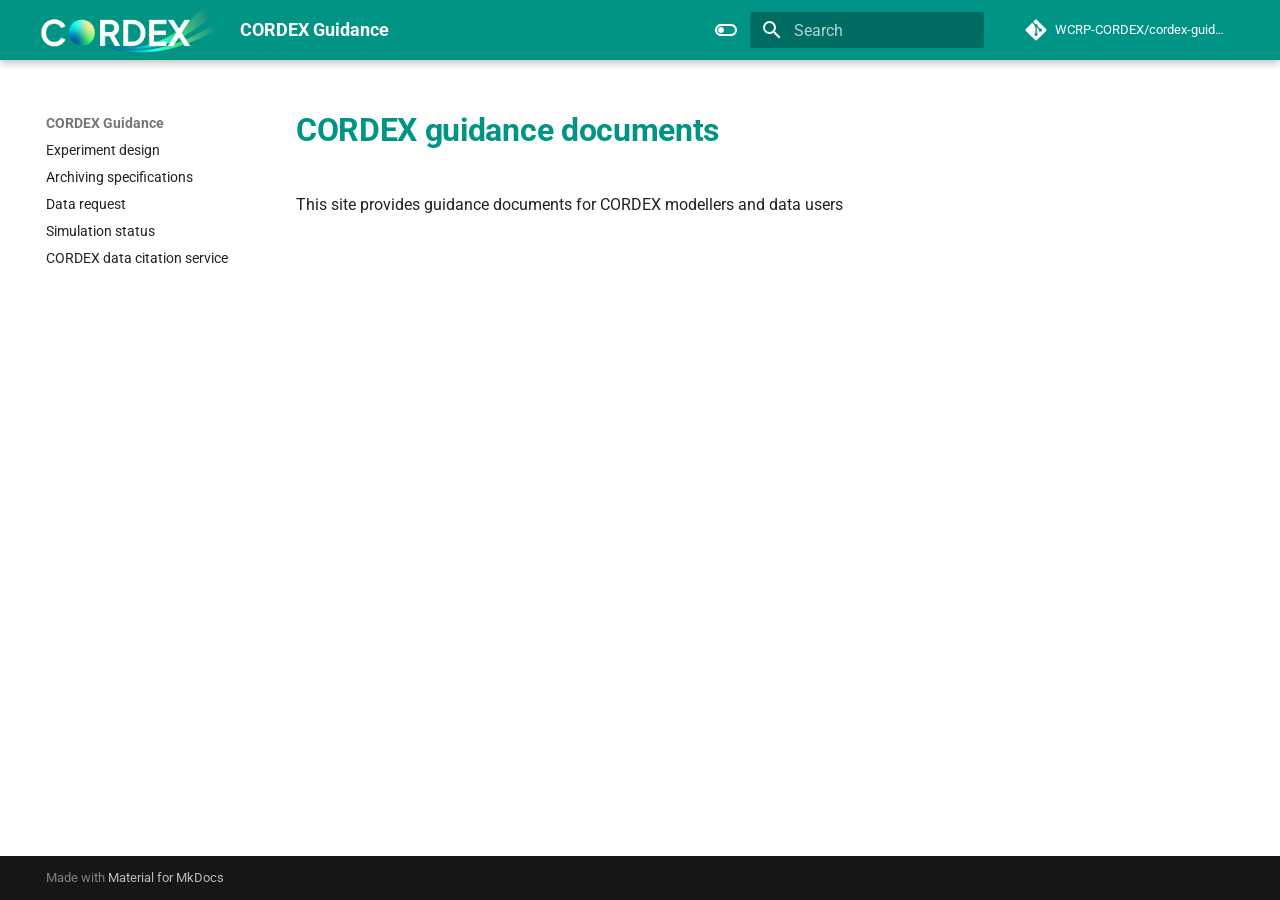
==== index.html @ b9fc243a "deploy: 7c60b3c7ab2fee54fc9aadf213722bcea67b11b8" ====
<!DOCTYPE html>
<html class="no-js" lang="en">
<head>
<meta charset="utf-8"/>
<meta content="width=device-width,initial-scale=1" name="viewport"/>
<link href="https://wcrp-cordex.github.io/cordex-guidance/" rel="canonical"/>
<link href="assets/images/favicon.png" rel="icon"/>
<meta content="mkdocs-1.6.1, mkdocs-material-9.7.7" name="generator"/>
<title>CORDEX Guidance</title>
<link href="assets/stylesheets/main.ec1eaa64.min.css" rel="stylesheet"/>
<link href="assets/stylesheets/palette.ab4e12ef.min.css" rel="stylesheet"/>
<link crossorigin="" href="https://fonts.gstatic.com" rel="preconnect"/>
<link href="https://fonts.googleapis.com/css?family=Roboto:300,300i,400,400i,700,700i%7CRoboto+Mono:400,400i,700,700i&amp;display=fallback" rel="stylesheet"/>
<style>:root{--md-text-font:"Roboto";--md-code-font:"Roboto Mono"}</style>
<link href="assets/stylesheets/custom.css" rel="stylesheet"/>
<script>__md_scope=new URL(".",location),__md_hash=e=>[...e].reduce(((e,_)=>(e<<5)-e+_.charCodeAt(0)),0),__md_get=(e,_=localStorage,t=__md_scope)=>JSON.parse(_.getItem(t.pathname+"."+e)),__md_set=(e,_,t=localStorage,a=__md_scope)=>{try{t.setItem(a.pathname+"."+e,JSON.stringify(_))}catch(e){}}</script>
</head>
<body data-md-color-accent="amber" data-md-color-primary="teal" data-md-color-scheme="default" dir="ltr">
<input autocomplete="off" class="md-toggle" data-md-toggle="drawer" id="__drawer" type="checkbox"/>
<input autocomplete="off" class="md-toggle" data-md-toggle="search" id="__search" type="checkbox"/>
<label class="md-overlay" for="__drawer"></label>
<div data-md-component="skip">
<a class="md-skip" href="#cordex-guidance-documents">
          Skip to content
        </a>
</div>
<div data-md-component="announce">
</div>
<div data-md-color-scheme="default" data-md-component="outdated" hidden="">
</div>
<header class="md-header md-header--shadow" data-md-component="header">
<nav aria-label="Header" class="md-header__inner md-grid">
<a aria-label="CORDEX Guidance" class="md-header__button md-logo" data-md-component="logo" href="." title="CORDEX Guidance">
<img alt="logo" src="assets/images/CORDEX_RGB_logo_negative.png"/>
</a>
<label class="md-header__button md-icon" for="__drawer">
<svg viewbox="0 0 24 24" xmlns="http://www.w3.org/2000/svg"><path d="M3 6h18v2H3zm0 5h18v2H3zm0 5h18v2H3z"></path></svg>
</label>
<div class="md-header__title" data-md-component="header-title">
<div class="md-header__ellipsis">
<div class="md-header__topic">
<span class="md-ellipsis">
            CORDEX Guidance
          </span>
</div>
<div class="md-header__topic" data-md-component="header-topic">
<span class="md-ellipsis">
            
              CORDEX guidance documents
            
          </span>
</div>
</div>
</div>
<form class="md-header__option" data-md-component="palette">
<input aria-label="Switch to dark mode" class="md-option" data-md-color-accent="amber" data-md-color-media="" data-md-color-primary="teal" data-md-color-scheme="default" id="__palette_0" name="__palette" type="radio"/>
<label class="md-header__button md-icon" for="__palette_1" hidden="" title="Switch to dark mode">
<svg viewbox="0 0 24 24" xmlns="http://www.w3.org/2000/svg"><path d="M17 6H7c-3.31 0-6 2.69-6 6s2.69 6 6 6h10c3.31 0 6-2.69 6-6s-2.69-6-6-6m0 10H7c-2.21 0-4-1.79-4-4s1.79-4 4-4h10c2.21 0 4 1.79 4 4s-1.79 4-4 4M7 9c-1.66 0-3 1.34-3 3s1.34 3 3 3 3-1.34 3-3-1.34-3-3-3"></path></svg>
</label>
<input aria-label="Switch to light mode" class="md-option" data-md-color-accent="amber" data-md-color-media="" data-md-color-primary="teal" data-md-color-scheme="slate" id="__palette_1" name="__palette" type="radio"/>
<label class="md-header__button md-icon" for="__palette_0" hidden="" title="Switch to light mode">
<svg viewbox="0 0 24 24" xmlns="http://www.w3.org/2000/svg"><path d="M17 7H7a5 5 0 0 0-5 5 5 5 0 0 0 5 5h10a5 5 0 0 0 5-5 5 5 0 0 0-5-5m0 8a3 3 0 0 1-3-3 3 3 0 0 1 3-3 3 3 0 0 1 3 3 3 3 0 0 1-3 3"></path></svg>
</label>
</form>
<script>var palette=__md_get("__palette");if(palette&&palette.color){if("(prefers-color-scheme)"===palette.color.media){var media=matchMedia("(prefers-color-scheme: light)"),input=document.querySelector(media.matches?"[data-md-color-media='(prefers-color-scheme: light)']":"[data-md-color-media='(prefers-color-scheme: dark)']");palette.color.media=input.getAttribute("data-md-color-media"),palette.color.scheme=input.getAttribute("data-md-color-scheme"),palette.color.primary=input.getAttribute("data-md-color-primary"),palette.color.accent=input.getAttribute("data-md-color-accent")}for(var[key,value]of Object.entries(palette.color))document.body.setAttribute("data-md-color-"+key,value)}</script>
<label class="md-header__button md-icon" for="__search">
<svg viewbox="0 0 24 24" xmlns="http://www.w3.org/2000/svg"><path d="M9.5 3A6.5 6.5 0 0 1 16 9.5c0 1.61-.59 3.09-1.56 4.23l.27.27h.79l5 5-1.5 1.5-5-5v-.79l-.27-.27A6.52 6.52 0 0 1 9.5 16 6.5 6.5 0 0 1 3 9.5 6.5 6.5 0 0 1 9.5 3m0 2C7 5 5 7 5 9.5S7 14 9.5 14 14 12 14 9.5 12 5 9.5 5"></path></svg>
</label>
<div class="md-search" data-md-component="search" role="dialog">
<label class="md-search__overlay" for="__search"></label>
<div class="md-search__inner" role="search">
<form class="md-search__form" name="search">
<input aria-label="Search" autocapitalize="off" autocomplete="off" autocorrect="off" class="md-search__input" data-md-component="search-query" name="query" placeholder="Search" required="" spellcheck="false" type="text"/>
<label class="md-search__icon md-icon" for="__search">
<svg viewbox="0 0 24 24" xmlns="http://www.w3.org/2000/svg"><path d="M9.5 3A6.5 6.5 0 0 1 16 9.5c0 1.61-.59 3.09-1.56 4.23l.27.27h.79l5 5-1.5 1.5-5-5v-.79l-.27-.27A6.52 6.52 0 0 1 9.5 16 6.5 6.5 0 0 1 3 9.5 6.5 6.5 0 0 1 9.5 3m0 2C7 5 5 7 5 9.5S7 14 9.5 14 14 12 14 9.5 12 5 9.5 5"></path></svg>
<svg viewbox="0 0 24 24" xmlns="http://www.w3.org/2000/svg"><path d="M20 11v2H8l5.5 5.5-1.42 1.42L4.16 12l7.92-7.92L13.5 5.5 8 11z"></path></svg>
</label>
<nav aria-label="Search" class="md-search__options">
<button aria-label="Clear" class="md-search__icon md-icon" tabindex="-1" title="Clear" type="reset">
<svg viewbox="0 0 24 24" xmlns="http://www.w3.org/2000/svg"><path d="M19 6.41 17.59 5 12 10.59 6.41 5 5 6.41 10.59 12 5 17.59 6.41 19 12 13.41 17.59 19 19 17.59 13.41 12z"></path></svg>
</button>
</nav>
<div class="md-search__suggest" data-md-component="search-suggest"></div>
</form>
<div class="md-search__output">
<div class="md-search__scrollwrap" data-md-scrollfix="" tabindex="0">
<div class="md-search-result" data-md-component="search-result">
<div class="md-search-result__meta">
            Initializing search
          </div>
<ol class="md-search-result__list" role="presentation"></ol>
</div>
</div>
</div>
</div>
</div>
<div class="md-header__source">
<a class="md-source" data-md-component="source" href="https://github.com/WCRP-CORDEX/cordex-guidance" title="Go to repository">
<div class="md-source__icon md-icon">
<svg viewbox="0 0 448 512" xmlns="http://www.w3.org/2000/svg"><!--! Font Awesome Free 7.1.0 by @fontawesome - https://fontawesome.com License - https://fontawesome.com/license/free (Icons: CC BY 4.0, Fonts: SIL OFL 1.1, Code: MIT License) Copyright 2025 Fonticons, Inc.--><path d="M439.6 236.1 244 40.5c-5.4-5.5-12.8-8.5-20.4-8.5s-15 3-20.4 8.4L162.5 81l51.5 51.5c27.1-9.1 52.7 16.8 43.4 43.7l49.7 49.7c34.2-11.8 61.2 31 35.5 56.7-26.5 26.5-70.2-2.9-56-37.3L240.3 199v121.9c25.3 12.5 22.3 41.8 9.1 55-6.4 6.4-15.2 10.1-24.3 10.1s-17.8-3.6-24.3-10.1c-17.6-17.6-11.1-46.9 11.2-56v-123c-20.8-8.5-24.6-30.7-18.6-45L142.6 101 8.5 235.1C3 240.6 0 247.9 0 255.5s3 15 8.5 20.4l195.6 195.7c5.4 5.4 12.7 8.4 20.4 8.4s15-3 20.4-8.4l194.7-194.7c5.4-5.4 8.4-12.8 8.4-20.4s-3-15-8.4-20.4"></path></svg>
</div>
<div class="md-source__repository">
    WCRP-CORDEX/cordex-guidance
  </div>
</a>
</div>
</nav>
</header>
<div class="md-container" data-md-component="container">
<main class="md-main" data-md-component="main">
<div class="md-main__inner md-grid">
<div class="md-sidebar md-sidebar--primary" data-md-component="sidebar" data-md-type="navigation">
<div class="md-sidebar__scrollwrap">
<div class="md-sidebar__inner">
<nav aria-label="Navigation" class="md-nav md-nav--primary" data-md-level="0">
<label class="md-nav__title" for="__drawer">
<a aria-label="CORDEX Guidance" class="md-nav__button md-logo" data-md-component="logo" href="." title="CORDEX Guidance">
<img alt="logo" src="assets/images/CORDEX_RGB_logo_negative.png"/>
</a>
    CORDEX Guidance
  </label>
<div class="md-nav__source">
<a class="md-source" data-md-component="source" href="https://github.com/WCRP-CORDEX/cordex-guidance" title="Go to repository">
<div class="md-source__icon md-icon">
<svg viewbox="0 0 448 512" xmlns="http://www.w3.org/2000/svg"><!--! Font Awesome Free 7.1.0 by @fontawesome - https://fontawesome.com License - https://fontawesome.com/license/free (Icons: CC BY 4.0, Fonts: SIL OFL 1.1, Code: MIT License) Copyright 2025 Fonticons, Inc.--><path d="M439.6 236.1 244 40.5c-5.4-5.5-12.8-8.5-20.4-8.5s-15 3-20.4 8.4L162.5 81l51.5 51.5c27.1-9.1 52.7 16.8 43.4 43.7l49.7 49.7c34.2-11.8 61.2 31 35.5 56.7-26.5 26.5-70.2-2.9-56-37.3L240.3 199v121.9c25.3 12.5 22.3 41.8 9.1 55-6.4 6.4-15.2 10.1-24.3 10.1s-17.8-3.6-24.3-10.1c-17.6-17.6-11.1-46.9 11.2-56v-123c-20.8-8.5-24.6-30.7-18.6-45L142.6 101 8.5 235.1C3 240.6 0 247.9 0 255.5s3 15 8.5 20.4l195.6 195.7c5.4 5.4 12.7 8.4 20.4 8.4s15-3 20.4-8.4l194.7-194.7c5.4-5.4 8.4-12.8 8.4-20.4s-3-15-8.4-20.4"></path></svg>
</div>
<div class="md-source__repository">
    WCRP-CORDEX/cordex-guidance
  </div>
</a>
</div>
<ul class="md-nav__list" data-md-scrollfix="">
<li class="md-nav__item">
<a class="md-nav__link" href="experiment-design/">
<span class="md-ellipsis">
    
  
    Experiment design
  

    
  </span>
</a>
</li>
<li class="md-nav__item">
<a class="md-nav__link" href="archive-specifications/">
<span class="md-ellipsis">
    
  
    Archiving specifications
  

    
  </span>
</a>
</li>
<li class="md-nav__item">
<a class="md-nav__link" href="data-request/">
<span class="md-ellipsis">
    
  
    Data request
  

    
  </span>
</a>
</li>
<li class="md-nav__item">
<a class="md-nav__link" href="simulation-status/">
<span class="md-ellipsis">
    
  
    Simulation status
  

    
  </span>
</a>
</li>
<li class="md-nav__item">
<a class="md-nav__link" href="CORDEX-CMIP6-citation/">
<span class="md-ellipsis">
    
  
    CORDEX data citation service
  

    
  </span>
</a>
</li>
</ul>
</nav>
</div>
</div>
</div>
<div class="md-sidebar md-sidebar--secondary" data-md-component="sidebar" data-md-type="toc">
<div class="md-sidebar__scrollwrap">
<div class="md-sidebar__inner">
<nav aria-label="Table of contents" class="md-nav md-nav--secondary">
</nav>
</div>
</div>
</div>
<div class="md-content" data-md-component="content">
<article class="md-content__inner md-typeset">
<h1 id="cordex-guidance-documents">CORDEX guidance documents<a class="headerlink" href="#cordex-guidance-documents" title="Permanent link">¶</a></h1>
<p>This site provides guidance documents for CORDEX modellers and data users</p>
</article>
</div>
<script>var tabs=__md_get("__tabs");if(Array.isArray(tabs))e:for(var set of document.querySelectorAll(".tabbed-set")){var labels=set.querySelector(".tabbed-labels");for(var tab of tabs)for(var label of labels.getElementsByTagName("label"))if(label.innerText.trim()===tab){var input=document.getElementById(label.htmlFor);input.checked=!0;continue e}}</script>
<script>var target=document.getElementById(location.hash.slice(1));target&&target.name&&(target.checked=target.name.startsWith("__tabbed_"))</script>
</div>
<button class="md-top md-icon" data-md-component="top" hidden="" type="button">
<svg viewbox="0 0 24 24" xmlns="http://www.w3.org/2000/svg"><path d="M13 20h-2V8l-5.5 5.5-1.42-1.42L12 4.16l7.92 7.92-1.42 1.42L13 8z"></path></svg>
  Back to top
</button>
</main>
<footer class="md-footer">
<div class="md-footer-meta md-typeset">
<div class="md-footer-meta__inner md-grid">
<div class="md-copyright">
  
  
    Made with
    <a href="https://squidfunk.github.io/mkdocs-material/" rel="noopener" target="_blank">
      Material for MkDocs
    </a>
</div>
</div>
</div>
</footer>
</div>
<div class="md-dialog" data-md-component="dialog">
<div class="md-dialog__inner md-typeset"></div>
</div>
<script id="__config" type="application/json">{"annotate": null, "base": ".", "features": ["navigation.sections", "navigation.indexes", "toc.follow", "navigation.top", "search.suggest", "search.highlight", "content.tabs.link", "content.code.annotation", "content.code.copy", "content.footnote.tooltips"], "search": "assets/javascripts/workers/search.2c215733.min.js", "tags": null, "translations": {"clipboard.copied": "Copied to clipboard", "clipboard.copy": "Copy to clipboard", "search.result.more.one": "1 more on this page", "search.result.more.other": "# more on this page", "search.result.none": "No matching documents", "search.result.one": "1 matching document", "search.result.other": "# matching documents", "search.result.placeholder": "Type to start searching", "search.result.term.missing": "Missing", "select.version": "Select version"}, "version": {"provider": "mike"}}</script>
<script src="assets/javascripts/bundle.d7400e89.min.js"></script>
</body>
</html>
---- assets/stylesheets/main.ec1eaa64.min.css ----
@charset "UTF-8";html{-webkit-text-size-adjust:none;-moz-text-size-adjust:none;text-size-adjust:none;box-sizing:border-box}*,:after,:before{box-sizing:inherit}@media (prefers-reduced-motion){*,:after,:before{transition:none!important}}body{margin:0}a,button,input,label{-webkit-tap-highlight-color:transparent}a{color:inherit;text-decoration:none}hr{border:0;box-sizing:initial;display:block;height:.05rem;overflow:visible;padding:0}small{font-size:80%}sub,sup{line-height:1em}img{border-style:none}table{border-collapse:initial;border-spacing:0}td,th{font-weight:400;vertical-align:top}button{background:#0000;border:0;font-family:inherit;font-size:inherit;margin:0;padding:0}input{border:0;outline:none}:root{--md-primary-fg-color:#4051b5;--md-primary-fg-color--light:#5d6cc0;--md-primary-fg-color--dark:#303fa1;--md-primary-bg-color:#fff;--md-primary-bg-color--light:#ffffffb3;--md-accent-fg-color:#526cfe;--md-accent-fg-color--transparent:#526cfe1a;--md-accent-bg-color:#fff;--md-accent-bg-color--light:#ffffffb3}[data-md-color-scheme=default]{color-scheme:light}[data-md-color-scheme=default] img[src$="#gh-dark-mode-only"],[data-md-color-scheme=default] img[src$="#only-dark"]{display:none}:root,[data-md-color-scheme=default]{--md-hue:225deg;--md-default-fg-color:#000000de;--md-default-fg-color--light:#0000008a;--md-default-fg-color--lighter:#00000052;--md-default-fg-color--lightest:#00000012;--md-default-bg-color:#fff;--md-default-bg-color--light:#ffffffb3;--md-default-bg-color--lighter:#ffffff4d;--md-default-bg-color--lightest:#ffffff1f;--md-code-fg-color:#36464e;--md-code-bg-color:#f5f5f5;--md-code-bg-color--light:#f5f5f5b3;--md-code-bg-color--lighter:#f5f5f54d;--md-code-hl-color:#4287ff;--md-code-hl-color--light:#4287ff1a;--md-code-hl-number-color:#d52a2a;--md-code-hl-special-color:#db1457;--md-code-hl-function-color:#a846b9;--md-code-hl-constant-color:#6e59d9;--md-code-hl-keyword-color:#3f6ec6;--md-code-hl-string-color:#1c7d4d;--md-code-hl-name-color:var(--md-code-fg-color);--md-code-hl-operator-color:var(--md-default-fg-color--light);--md-code-hl-punctuation-color:var(--md-default-fg-color--light);--md-code-hl-comment-color:var(--md-default-fg-color--light);--md-code-hl-generic-color:var(--md-default-fg-color--light);--md-code-hl-variable-color:var(--md-default-fg-color--light);--md-typeset-color:var(--md-default-fg-color);--md-typeset-a-color:var(--md-primary-fg-color);--md-typeset-del-color:#f5503d26;--md-typeset-ins-color:#0bd57026;--md-typeset-kbd-color:#fafafa;--md-typeset-kbd-accent-color:#fff;--md-typeset-kbd-border-color:#b8b8b8;--md-typeset-mark-color:#ffff0080;--md-typeset-table-color:#0000001f;--md-typeset-table-color--light:rgba(0,0,0,.035);--md-admonition-fg-color:var(--md-default-fg-color);--md-admonition-bg-color:var(--md-default-bg-color);--md-warning-fg-color:#000000de;--md-warning-bg-color:#ff9;--md-footer-fg-color:#fff;--md-footer-fg-color--light:#ffffffb3;--md-footer-fg-color--lighter:#ffffff73;--md-footer-bg-color:#000000de;--md-footer-bg-color--dark:#00000052;--md-shadow-z1:0 0.2rem 0.5rem #0000000d,0 0 0.05rem #0000001a;--md-shadow-z2:0 0.2rem 0.5rem #0000001a,0 0 0.05rem #00000040;--md-shadow-z3:0 0.2rem 0.5rem #0003,0 0 0.05rem #00000059}.md-icon svg{fill:currentcolor;display:block;height:1.2rem;width:1.2rem}body{-webkit-font-smoothing:antialiased;-moz-osx-font-smoothing:grayscale;--md-text-font-family:var(--md-text-font,_),-apple-system,BlinkMacSystemFont,Helvetica,Arial,sans-serif;--md-code-font-family:var(--md-code-font,_),SFMono-Regular,Consolas,Menlo,monospace}aside,body,input{font-feature-settings:"kern","liga";color:var(--md-typeset-color);font-family:var(--md-text-font-family)}code,kbd,pre{font-feature-settings:"kern";font-family:var(--md-code-font-family)}:root{--md-typeset-table-sort-icon:url('data:image/svg+xml;charset=utf-8,<svg xmlns="http://www.w3.org/2000/svg" viewBox="0 0 24 24"><path d="m18 21-4-4h3V7h-3l4-4 4 4h-3v10h3M2 19v-2h10v2M2 13v-2h7v2M2 7V5h4v2z"/></svg>');--md-typeset-table-sort-icon--asc:url('data:image/svg+xml;charset=utf-8,<svg xmlns="http://www.w3.org/2000/svg" viewBox="0 0 24 24"><path d="M19 17h3l-4 4-4-4h3V3h2M2 17h10v2H2M6 5v2H2V5m0 6h7v2H2z"/></svg>');--md-typeset-table-sort-icon--desc:url('data:image/svg+xml;charset=utf-8,<svg xmlns="http://www.w3.org/2000/svg" viewBox="0 0 24 24"><path d="M19 7h3l-4-4-4 4h3v14h2M2 17h10v2H2M6 5v2H2V5m0 6h7v2H2z"/></svg>')}.md-typeset{-webkit-print-color-adjust:exact;color-adjust:exact;font-size:.8rem;line-height:1.6;overflow-wrap:break-word}@media print{.md-typeset{font-size:.68rem}}.md-typeset blockquote,.md-typeset dl,.md-typeset figure,.md-typeset ol,.md-typeset pre,.md-typeset ul{margin-bottom:1em;margin-top:1em}.md-typeset h1{color:var(--md-default-fg-color--light);font-size:2em;line-height:1.3;margin:0 0 1.25em}.md-typeset h1,.md-typeset h2{font-weight:300;letter-spacing:-.01em}.md-typeset h2{font-size:1.5625em;line-height:1.4;margin:1.6em 0 .64em}.md-typeset h3{font-size:1.25em;font-weight:400;letter-spacing:-.01em;line-height:1.5;margin:1.6em 0 .8em}.md-typeset h2+h3{margin-top:.8em}.md-typeset h4{font-weight:700;letter-spacing:-.01em;margin:1em 0}.md-typeset h5,.md-typeset h6{color:var(--md-default-fg-color--light);font-size:.8em;font-weight:700;letter-spacing:-.01em;margin:1.25em 0}.md-typeset h5{text-transform:uppercase}.md-typeset h5 code{text-transform:none}.md-typeset hr{border-bottom:.05rem solid var(--md-default-fg-color--lightest);display:flow-root;margin:1.5em 0}.md-typeset a{color:var(--md-typeset-a-color);word-break:break-word}.md-typeset a,.md-typeset a:before{transition:color 125ms}.md-typeset a:focus,.md-typeset a:hover{color:var(--md-accent-fg-color)}.md-typeset a:focus code,.md-typeset a:hover code{background-color:var(--md-accent-fg-color--transparent);color:var(--md-accent-fg-color)}.md-typeset a code{color:var(--md-typeset-a-color)}.md-typeset a.focus-visible{outline-color:var(--md-accent-fg-color);outline-offset:.2rem}.md-typeset code,.md-typeset kbd,.md-typeset pre{color:var(--md-code-fg-color);direction:ltr;font-variant-ligatures:none;transition:background-color 125ms}@media print{.md-typeset code,.md-typeset kbd,.md-typeset pre{white-space:pre-wrap}}.md-typeset code{background-color:var(--md-code-bg-color);border-radius:.1rem;-webkit-box-decoration-break:clone;box-decoration-break:clone;font-size:.85em;padding:0 .2941176471em;transition:color 125ms,background-color 125ms;word-break:break-word}.md-typeset code:not(.focus-visible){-webkit-tap-highlight-color:transparent;outline:none}.md-typeset pre{display:flow-root;line-height:1.4;position:relative}.md-typeset pre>code{-webkit-box-decoration-break:slice;box-decoration-break:slice;box-shadow:none;display:block;margin:0;outline-color:var(--md-accent-fg-color);overflow:auto;padding:.7720588235em 1.1764705882em;scrollbar-color:var(--md-default-fg-color--lighter) #0000;scrollbar-width:thin;touch-action:auto;word-break:normal}.md-typeset pre>code:hover{scrollbar-color:var(--md-accent-fg-color) #0000}.md-typeset pre>code::-webkit-scrollbar{height:.2rem;width:.2rem}.md-typeset pre>code::-webkit-scrollbar-thumb{background-color:var(--md-default-fg-color--lighter)}.md-typeset pre>code::-webkit-scrollbar-thumb:hover{background-color:var(--md-accent-fg-color)}.md-typeset kbd{background-color:var(--md-typeset-kbd-color);border-radius:.1rem;box-shadow:0 .1rem 0 .05rem var(--md-typeset-kbd-border-color),0 .1rem 0 var(--md-typeset-kbd-border-color),0 -.1rem .2rem var(--md-typeset-kbd-accent-color) inset;color:var(--md-default-fg-color);display:inline-block;font-size:.75em;padding:0 .6666666667em;vertical-align:text-top;word-break:break-word}.md-typeset mark{background-color:var(--md-typeset-mark-color);-webkit-box-decoration-break:clone;box-decoration-break:clone;color:inherit;word-break:break-word}.md-typeset abbr{cursor:help;text-decoration:none}.md-typeset [data-preview],.md-typeset abbr{border-bottom:.05rem dotted var(--md-default-fg-color--light)}.md-typeset small{opacity:.75}[dir=ltr] .md-typeset sub,[dir=ltr] .md-typeset sup{margin-left:.078125em}[dir=rtl] .md-typeset sub,[dir=rtl] .md-typeset sup{margin-right:.078125em}[dir=ltr] .md-typeset blockquote{padding-left:.6rem}[dir=rtl] .md-typeset blockquote{padding-right:.6rem}[dir=ltr] .md-typeset blockquote{border-left:.2rem solid var(--md-default-fg-color--lighter)}[dir=rtl] .md-typeset blockquote{border-right:.2rem solid var(--md-default-fg-color--lighter)}.md-typeset blockquote{color:var(--md-default-fg-color--light);margin-left:0;margin-right:0}.md-typeset ul{list-style-type:disc}.md-typeset ul[type]{list-style-type:revert-layer}[dir=ltr] .md-typeset ol,[dir=ltr] .md-typeset ul{margin-left:.625em}[dir=rtl] .md-typeset ol,[dir=rtl] .md-typeset ul{margin-right:.625em}.md-typeset ol,.md-typeset ul{padding:0}.md-typeset ol:not([hidden]),.md-typeset ul:not([hidden]){display:flow-root}.md-typeset ol ol,.md-typeset ul ol{list-style-type:lower-alpha}.md-typeset ol ol ol,.md-typeset ul ol ol{list-style-type:lower-roman}.md-typeset ol ol ol ol,.md-typeset ul ol ol ol{list-style-type:upper-alpha}.md-typeset ol ol ol ol ol,.md-typeset ul ol ol ol ol{list-style-type:upper-roman}.md-typeset ol[type],.md-typeset ul[type]{list-style-type:revert-layer}[dir=ltr] .md-typeset ol li,[dir=ltr] .md-typeset ul li{margin-left:1.25em}[dir=rtl] .md-typeset ol li,[dir=rtl] .md-typeset ul li{margin-right:1.25em}.md-typeset ol li,.md-typeset ul li{margin-bottom:.5em}.md-typeset ol li blockquote,.md-typeset ol li p,.md-typeset ul li blockquote,.md-typeset ul li p{margin:.5em 0}.md-typeset ol li:last-child,.md-typeset ul li:last-child{margin-bottom:0}[dir=ltr] .md-typeset ol li ol,[dir=ltr] .md-typeset ol li ul,[dir=ltr] .md-typeset ul li ol,[dir=ltr] .md-typeset ul li ul{margin-left:.625em}[dir=rtl] .md-typeset ol li ol,[dir=rtl] .md-typeset ol li ul,[dir=rtl] .md-typeset ul li ol,[dir=rtl] .md-typeset ul li ul{margin-right:.625em}.md-typeset ol li ol,.md-typeset ol li ul,.md-typeset ul li ol,.md-typeset ul li ul{margin-bottom:.5em;margin-top:.5em}[dir=ltr] .md-typeset dd{margin-left:1.875em}[dir=rtl] .md-typeset dd{margin-right:1.875em}.md-typeset dd{margin-bottom:1.5em;margin-top:1em}.md-typeset img,.md-typeset svg,.md-typeset video{height:auto;max-width:100%}.md-typeset img[align=left]{margin:1em 1em 1em 0}.md-typeset img[align=right]{margin:1em 0 1em 1em}.md-typeset img[align]:only-child{margin-top:0}.md-typeset figure{display:flow-root;margin:1em auto;max-width:100%;text-align:center;width:fit-content}.md-typeset figure img{display:block;margin:0 auto}.md-typeset figcaption{font-style:italic;margin:1em auto;max-width:24rem}.md-typeset iframe{max-width:100%}.md-typeset table:not([class]){background-color:var(--md-default-bg-color);border:.05rem solid var(--md-typeset-table-color);border-radius:.1rem;display:inline-block;font-size:.64rem;max-width:100%;overflow:auto;touch-action:auto}@media print{.md-typeset table:not([class]){display:table}}.md-typeset table:not([class])+*{margin-top:1.5em}.md-typeset table:not([class]) td>:first-child,.md-typeset table:not([class]) th>:first-child{margin-top:0}.md-typeset table:not([class]) td>:last-child,.md-typeset table:not([class]) th>:last-child{margin-bottom:0}.md-typeset table:not([class]) td:not([align]),.md-typeset table:not([class]) th:not([align]){text-align:left}[dir=rtl] .md-typeset table:not([class]) td:not([align]),[dir=rtl] .md-typeset table:not([class]) th:not([align]){text-align:right}.md-typeset table:not([class]) th{font-weight:700;min-width:5rem;padding:.9375em 1.25em;vertical-align:top}.md-typeset table:not([class]) td{border-top:.05rem solid var(--md-typeset-table-color);padding:.9375em 1.25em;vertical-align:top}.md-typeset table:not([class]) tbody tr{transition:background-color 125ms}.md-typeset table:not([class]) tbody tr:hover{background-color:var(--md-typeset-table-color--light);box-shadow:0 .05rem 0 var(--md-default-bg-color) inset}.md-typeset table:not([class]) a{word-break:normal}.md-typeset table th[role=columnheader]{cursor:pointer}[dir=ltr] .md-typeset table th[role=columnheader]:after{margin-left:.5em}[dir=rtl] .md-typeset table th[role=columnheader]:after{margin-right:.5em}.md-typeset table th[role=columnheader]:after{content:"";display:inline-block;height:1.2em;-webkit-mask-image:var(--md-typeset-table-sort-icon);mask-image:var(--md-typeset-table-sort-icon);-webkit-mask-repeat:no-repeat;mask-repeat:no-repeat;-webkit-mask-size:contain;mask-size:contain;transition:background-color 125ms;vertical-align:text-bottom;width:1.2em}.md-typeset table th[role=columnheader]:hover:after{background-color:var(--md-default-fg-color--lighter)}.md-typeset table th[role=columnheader][aria-sort=ascending]:after{background-color:var(--md-default-fg-color--light);-webkit-mask-image:var(--md-typeset-table-sort-icon--asc);mask-image:var(--md-typeset-table-sort-icon--asc)}.md-typeset table th[role=columnheader][aria-sort=descending]:after{background-color:var(--md-default-fg-color--light);-webkit-mask-image:var(--md-typeset-table-sort-icon--desc);mask-image:var(--md-typeset-table-sort-icon--desc)}.md-typeset__scrollwrap{margin:1em -.8rem;overflow-x:auto;touch-action:auto}.md-typeset__table{display:inline-block;margin-bottom:.5em;padding:0 .8rem}@media print{.md-typeset__table{display:block}}html .md-typeset__table table{display:table;margin:0;overflow:hidden;width:100%}@media screen and (max-width:44.984375em){.md-content__inner>pre{margin:1em -.8rem}.md-content__inner>pre code{border-radius:0}}.md-typeset .md-author{border-radius:100%;display:block;flex-shrink:0;height:1.6rem;overflow:hidden;position:relative;transition:color 125ms,transform 125ms;width:1.6rem}.md-typeset .md-author img{display:block}.md-typeset .md-author--more{background:var(--md-default-fg-color--lightest);color:var(--md-default-fg-color--lighter);font-size:.6rem;font-weight:700;line-height:1.6rem;text-align:center}.md-typeset .md-author--long{height:2.4rem;width:2.4rem}.md-typeset a.md-author{transform:scale(1)}.md-typeset a.md-author img{border-radius:100%;filter:grayscale(100%) opacity(75%);transition:filter 125ms}.md-typeset a.md-author:focus,.md-typeset a.md-author:hover{transform:scale(1.1);z-index:1}.md-typeset a.md-author:focus img,.md-typeset a.md-author:hover img{filter:grayscale(0)}.md-banner{background-color:var(--md-footer-bg-color);color:var(--md-footer-fg-color);overflow:auto}@media print{.md-banner{display:none}}.md-banner--warning{background-color:var(--md-warning-bg-color);color:var(--md-warning-fg-color)}.md-banner__inner{font-size:.7rem;margin:.6rem auto;padding:0 .8rem}[dir=ltr] .md-banner__button{float:right}[dir=rtl] .md-banner__button{float:left}.md-banner__button{color:inherit;cursor:pointer;transition:opacity .25s}.no-js .md-banner__button{display:none}.md-banner__button:hover{opacity:.7}html{font-size:125%;height:100%;overflow-x:hidden}@media screen and (min-width:100em){html{font-size:137.5%}}@media screen and (min-width:125em){html{font-size:150%}}body{background-color:var(--md-default-bg-color);display:flex;flex-direction:column;font-size:.5rem;min-height:100%;position:relative;width:100%}@media print{body{display:block}}@media screen and (max-width:59.984375em){body[data-md-scrolllock]{position:fixed}}.md-grid{margin-left:auto;margin-right:auto;max-width:61rem}.md-container{display:flex;flex-direction:column;flex-grow:1}@media print{.md-container{display:block}}.md-main{flex-grow:1}.md-main__inner{display:flex;height:100%;margin-top:1.5rem}.md-ellipsis{overflow:hidden;text-overflow:ellipsis}.md-toggle{display:none}.md-option{height:0;opacity:0;position:absolute;width:0}.md-option:checked+label:not([hidden]){display:block}.md-option.focus-visible+label{outline-color:var(--md-accent-fg-color);outline-style:auto}.md-skip{background-color:var(--md-default-fg-color);border-radius:.1rem;color:var(--md-default-bg-color);font-size:.64rem;margin:.5rem;opacity:0;outline-color:var(--md-accent-fg-color);padding:.3rem .5rem;position:fixed;transform:translateY(.4rem);z-index:-1}.md-skip:focus{opacity:1;transform:translateY(0);transition:transform .25s cubic-bezier(.4,0,.2,1),opacity 175ms 75ms;z-index:10}@page{margin:25mm}:root{--md-clipboard-icon:url('data:image/svg+xml;charset=utf-8,<svg xmlns="http://www.w3.org/2000/svg" viewBox="0 0 24 24"><path d="M19 21H8V7h11m0-2H8a2 2 0 0 0-2 2v14a2 2 0 0 0 2 2h11a2 2 0 0 0 2-2V7a2 2 0 0 0-2-2m-3-4H4a2 2 0 0 0-2 2v14h2V3h12z"/></svg>')}.md-clipboard{border-radius:.1rem;color:var(--md-default-fg-color--lightest);cursor:pointer;height:1.5em;outline-color:var(--md-accent-fg-color);outline-offset:.1rem;transition:color .25s;width:1.5em;z-index:1}@media print{.md-clipboard{display:none}}.md-clipboard:not(.focus-visible){-webkit-tap-highlight-color:transparent;outline:none}:hover>.md-clipboard{color:var(--md-default-fg-color--light)}.md-clipboard:focus,.md-clipboard:hover{color:var(--md-accent-fg-color)}.md-clipboard:after{background-color:currentcolor;content:"";display:block;height:1.125em;margin:0 auto;-webkit-mask-image:var(--md-clipboard-icon);mask-image:var(--md-clipboard-icon);-webkit-mask-position:center;mask-position:center;-webkit-mask-repeat:no-repeat;mask-repeat:no-repeat;-webkit-mask-size:contain;mask-size:contain;width:1.125em}.md-clipboard--inline{cursor:pointer}.md-clipboard--inline code{transition:color .25s,background-color .25s}.md-clipboard--inline:focus code,.md-clipboard--inline:hover code{background-color:var(--md-accent-fg-color--transparent);color:var(--md-accent-fg-color)}:root{--md-code-select-icon:url('data:image/svg+xml;charset=utf-8,<svg xmlns="http://www.w3.org/2000/svg" viewBox="0 0 24 24"><path d="M19 19h-4v2h4c1.1 0 2-.9 2-2v-4h-2m0-12h-4v2h4v4h2V5c0-1.1-.9-2-2-2M5 5h4V3H5c-1.1 0-2 .9-2 2v4h2m0 6H3v4c0 1.1.9 2 2 2h4v-2H5zm2-4h2v2H7zm4 0h2v2h-2zm4 0h2v2h-2zM7 7h2v2H7zm4 0h2v2h-2zm4 0h2v2h-2zm-8 8h2v2H7zm4 0h2v2h-2zm4 0h2v2h-2z"/></svg>');--md-code-copy-icon:url('data:image/svg+xml;charset=utf-8,<svg xmlns="http://www.w3.org/2000/svg" viewBox="0 0 24 24"><path d="M19 21H8V7h11m0-2H8a2 2 0 0 0-2 2v14a2 2 0 0 0 2 2h11a2 2 0 0 0 2-2V7a2 2 0 0 0-2-2m-3-4H4a2 2 0 0 0-2 2v14h2V3h12z"/></svg>')}.md-typeset .md-code__content{display:grid}.md-code__nav{background-color:var(--md-code-bg-color--lighter);border-radius:.1rem;display:flex;gap:.2rem;padding:.2rem;position:absolute;right:.25em;top:.25em;transition:background-color .25s;z-index:1}:hover>.md-code__nav{background-color:var(--md-code-bg-color--light)}.md-code__button{color:var(--md-default-fg-color--lightest);cursor:pointer;display:block;height:1.5em;outline-color:var(--md-accent-fg-color);outline-offset:.1rem;transition:color .25s;width:1.5em}:hover>*>.md-code__button{color:var(--md-default-fg-color--light)}.md-code__button.focus-visible,.md-code__button:hover{color:var(--md-accent-fg-color)}.md-code__button--active{color:var(--md-default-fg-color)!important}.md-code__button:after{background-color:currentcolor;content:"";display:block;height:1.125em;margin:0 auto;-webkit-mask-position:center;mask-position:center;-webkit-mask-repeat:no-repeat;mask-repeat:no-repeat;-webkit-mask-size:contain;mask-size:contain;width:1.125em}.md-code__button[data-md-type=select]:after{-webkit-mask-image:var(--md-code-select-icon);mask-image:var(--md-code-select-icon)}.md-code__button[data-md-type=copy]:after{-webkit-mask-image:var(--md-code-copy-icon);mask-image:var(--md-code-copy-icon)}@keyframes consent{0%{opacity:0;transform:translateY(100%)}to{opacity:1;transform:translateY(0)}}@keyframes overlay{0%{opacity:0}to{opacity:1}}.md-consent__overlay{animation:overlay .25s both;-webkit-backdrop-filter:blur(.1rem);backdrop-filter:blur(.1rem);background-color:#0000008a;height:100%;opacity:1;position:fixed;top:0;width:100%;z-index:5}.md-consent__inner{animation:consent .5s cubic-bezier(.1,.7,.1,1) both;background-color:var(--md-default-bg-color);border:0;border-radius:.1rem;bottom:0;box-shadow:0 0 .2rem #0000001a,0 .2rem .4rem #0003;max-height:100%;overflow:auto;padding:0;position:fixed;width:100%;z-index:5}.md-consent__form{padding:.8rem}.md-consent__settings{display:none;margin:1em 0}input:checked+.md-consent__settings{display:block}.md-consent__controls{margin-bottom:.8rem}.md-typeset .md-consent__controls .md-button{display:inline}@media screen and (max-width:44.984375em){.md-typeset .md-consent__controls .md-button{display:block;margin-top:.4rem;text-align:center;width:100%}}.md-consent label{cursor:pointer}.md-content{flex-grow:1;min-width:0}.md-content__inner{margin:0 .8rem 1.2rem;padding-top:.6rem}@media screen and (min-width:76.25em){[dir=ltr] .md-sidebar--primary:not([hidden])~.md-content>.md-content__inner{margin-left:1.2rem}[dir=ltr] .md-sidebar--secondary:not([hidden])~.md-content>.md-content__inner,[dir=rtl] .md-sidebar--primary:not([hidden])~.md-content>.md-content__inner{margin-right:1.2rem}[dir=rtl] .md-sidebar--secondary:not([hidden])~.md-content>.md-content__inner{margin-left:1.2rem}}.md-content__inner:before{content:"";display:block;height:.4rem}.md-content__inner>:last-child{margin-bottom:0}[dir=ltr] .md-content__button{float:right}[dir=rtl] .md-content__button{float:left}[dir=ltr] .md-content__button{margin-left:.4rem}[dir=rtl] .md-content__button{margin-right:.4rem}.md-content__button{margin:.4rem 0;padding:0}@media print{.md-content__button{display:none}}.md-typeset .md-content__button{color:var(--md-default-fg-color--lighter)}.md-content__button svg{display:inline;vertical-align:top}[dir=rtl] .md-content__button svg{transform:scaleX(-1)}[dir=ltr] .md-dialog{right:.8rem}[dir=rtl] .md-dialog{left:.8rem}.md-dialog{background-color:var(--md-default-fg-color);border-radius:.1rem;bottom:.8rem;box-shadow:var(--md-shadow-z3);min-width:11.1rem;opacity:0;padding:.4rem .6rem;pointer-events:none;position:fixed;transform:translateY(100%);transition:transform 0ms .4s,opacity .4s;z-index:4}@media print{.md-dialog{display:none}}.md-dialog--active{opacity:1;pointer-events:auto;transform:translateY(0);transition:transform .4s cubic-bezier(.075,.85,.175,1),opacity .4s}.md-dialog__inner{color:var(--md-default-bg-color);font-size:.7rem}.md-feedback{margin:2em 0 1em;text-align:center}.md-feedback fieldset{border:none;margin:0;padding:0}.md-feedback__title{font-weight:700;margin:1em auto}.md-feedback__inner{position:relative}.md-feedback__list{display:flex;flex-wrap:wrap;place-content:baseline center;position:relative}.md-feedback__list:hover .md-icon:not(:disabled){color:var(--md-default-fg-color--lighter)}:disabled .md-feedback__list{min-height:1.8rem}.md-feedback__icon{color:var(--md-default-fg-color--light);cursor:pointer;flex-shrink:0;margin:0 .1rem;transition:color 125ms}.md-feedback__icon:not(:disabled).md-icon:hover{color:var(--md-accent-fg-color)}.md-feedback__icon:disabled{color:var(--md-default-fg-color--lightest);pointer-events:none}.md-feedback__note{opacity:0;position:relative;transform:translateY(.4rem);transition:transform .4s cubic-bezier(.1,.7,.1,1),opacity .15s}.md-feedback__note>*{margin:0 auto;max-width:16rem}:disabled .md-feedback__note{opacity:1;transform:translateY(0)}@media print{.md-feedback{display:none}}.md-footer{background-color:var(--md-footer-bg-color);color:var(--md-footer-fg-color)}@media print{.md-footer{display:none}}.md-footer__inner{justify-content:space-between;overflow:auto;padding:.2rem}.md-footer__inner:not([hidden]){display:flex}.md-footer__link{align-items:end;display:flex;flex-grow:0.01;margin-bottom:.4rem;margin-top:1rem;max-width:100%;outline-color:var(--md-accent-fg-color);overflow:hidden;transition:opacity .25s}.md-footer__link:focus,.md-footer__link:hover{opacity:.7}[dir=rtl] .md-footer__link svg{transform:scaleX(-1)}@media screen and (max-width:44.984375em){.md-footer__link--prev{flex-shrink:0}.md-footer__link--prev .md-footer__title{display:none}}[dir=ltr] .md-footer__link--next{margin-left:auto}[dir=rtl] .md-footer__link--next{margin-right:auto}.md-footer__link--next{text-align:right}[dir=rtl] .md-footer__link--next{text-align:left}.md-footer__title{flex-grow:1;font-size:.9rem;margin-bottom:.7rem;max-width:calc(100% - 2.4rem);padding:0 1rem;white-space:nowrap}.md-footer__button{margin:.2rem;padding:.4rem}.md-footer__direction{font-size:.64rem;opacity:.7}.md-footer-meta{background-color:var(--md-footer-bg-color--dark)}.md-footer-meta__inner{display:flex;flex-wrap:wrap;justify-content:space-between;padding:.2rem}html .md-footer-meta.md-typeset a{color:var(--md-footer-fg-color--light)}html .md-footer-meta.md-typeset a:focus,html .md-footer-meta.md-typeset a:hover{color:var(--md-footer-fg-color)}.md-copyright{color:var(--md-footer-fg-color--lighter);font-size:.64rem;margin:auto .6rem;padding:.4rem 0;width:100%}@media screen and (min-width:45em){.md-copyright{width:auto}}.md-copyright__highlight{color:var(--md-footer-fg-color--light)}.md-social{display:inline-flex;gap:.2rem;margin:0 .4rem;padding:.2rem 0 .6rem}@media screen and (min-width:45em){.md-social{padding:.6rem 0}}.md-social__link{display:inline-block;height:1.6rem;text-align:center;width:1.6rem}.md-social__link:before{line-height:1.9}.md-social__link svg{fill:currentcolor;max-height:.8rem;vertical-align:-25%}.md-typeset .md-button{border:.1rem solid;border-radius:.1rem;color:var(--md-primary-fg-color);cursor:pointer;display:inline-block;font-weight:700;padding:.625em 2em;transition:color 125ms,background-color 125ms,border-color 125ms}.md-typeset .md-button--primary{background-color:var(--md-primary-fg-color);border-color:var(--md-primary-fg-color);color:var(--md-primary-bg-color)}.md-typeset .md-button:focus,.md-typeset .md-button:hover{background-color:var(--md-accent-fg-color);border-color:var(--md-accent-fg-color);color:var(--md-accent-bg-color)}[dir=ltr] .md-typeset .md-input{border-top-left-radius:.1rem}[dir=ltr] .md-typeset .md-input,[dir=rtl] .md-typeset .md-input{border-top-right-radius:.1rem}[dir=rtl] .md-typeset .md-input{border-top-left-radius:.1rem}.md-typeset .md-input{border-bottom:.1rem solid var(--md-default-fg-color--lighter);box-shadow:var(--md-shadow-z1);font-size:.8rem;height:1.8rem;padding:0 .6rem;transition:border .25s,box-shadow .25s}.md-typeset .md-input:focus,.md-typeset .md-input:hover{border-bottom-color:var(--md-accent-fg-color);box-shadow:var(--md-shadow-z2)}.md-typeset .md-input--stretch{width:100%}.md-header{background-color:var(--md-primary-fg-color);box-shadow:0 0 .2rem #0000,0 .2rem .4rem #0000;color:var(--md-primary-bg-color);display:block;left:0;position:sticky;right:0;top:0;z-index:4}@media print{.md-header{display:none}}.md-header[hidden]{transform:translateY(-100%);transition:transform .25s cubic-bezier(.8,0,.6,1),box-shadow .25s}.md-header--shadow{box-shadow:0 0 .2rem #0000001a,0 .2rem .4rem #0003;transition:transform .25s cubic-bezier(.1,.7,.1,1),box-shadow .25s}.md-header__inner{align-items:center;display:flex;padding:0 .2rem}.md-header__button{color:currentcolor;cursor:pointer;margin:.2rem;outline-color:var(--md-accent-fg-color);padding:.4rem;position:relative;transition:opacity .25s;vertical-align:middle;z-index:1}.md-header__button:hover{opacity:.7}.md-header__button:not([hidden]){display:inline-block}.md-header__button:not(.focus-visible){-webkit-tap-highlight-color:transparent;outline:none}.md-header__button.md-logo{margin:.2rem;padding:.4rem}@media screen and (max-width:76.234375em){.md-header__button.md-logo{display:none}}.md-header__button.md-logo img,.md-header__button.md-logo svg{fill:currentcolor;display:block;height:1.2rem;width:auto}@media screen and (min-width:60em){.md-header__button[for=__search]{display:none}}.no-js .md-header__button[for=__search]{display:none}[dir=rtl] .md-header__button[for=__search] svg{transform:scaleX(-1)}@media screen and (min-width:76.25em){.md-header__button[for=__drawer]{display:none}}.md-header__topic{display:flex;max-width:100%;position:absolute;transition:transform .4s cubic-bezier(.1,.7,.1,1),opacity .15s;white-space:nowrap}.md-header__topic+.md-header__topic{opacity:0;pointer-events:none;transform:translateX(1.25rem);transition:transform .4s cubic-bezier(1,.7,.1,.1),opacity .15s;z-index:-1}[dir=rtl] .md-header__topic+.md-header__topic{transform:translateX(-1.25rem)}.md-header__topic:first-child{font-weight:700}[dir=ltr] .md-header__title{margin-left:1rem;margin-right:.4rem}[dir=rtl] .md-header__title{margin-left:.4rem;margin-right:1rem}.md-header__title{flex-grow:1;font-size:.9rem;height:2.4rem;line-height:2.4rem}.md-header__title--active .md-header__topic{opacity:0;pointer-events:none;transform:translateX(-1.25rem);transition:transform .4s cubic-bezier(1,.7,.1,.1),opacity .15s;z-index:-1}[dir=rtl] .md-header__title--active .md-header__topic{transform:translateX(1.25rem)}.md-header__title--active .md-header__topic+.md-header__topic{opacity:1;pointer-events:auto;transform:translateX(0);transition:transform .4s cubic-bezier(.1,.7,.1,1),opacity .15s;z-index:0}.md-header__title>.md-header__ellipsis{height:100%;position:relative;width:100%}.md-header__option{display:flex;flex-shrink:0;max-width:100%;transition:max-width 0ms .25s,opacity .25s .25s;white-space:nowrap}[data-md-toggle=search]:checked~.md-header .md-header__option{max-width:0;opacity:0;transition:max-width 0ms,opacity 0ms}.md-header__option>input{bottom:0}.md-header__source{display:none}@media screen and (min-width:60em){[dir=ltr] .md-header__source{margin-left:1rem}[dir=rtl] .md-header__source{margin-right:1rem}.md-header__source{display:block;max-width:11.7rem;width:11.7rem}}@media screen and (min-width:76.25em){[dir=ltr] .md-header__source{margin-left:1.4rem}[dir=rtl] .md-header__source{margin-right:1.4rem}}.md-meta{color:var(--md-default-fg-color--light);font-size:.7rem;line-height:1.3}.md-meta__list{display:inline-flex;flex-wrap:wrap;list-style:none;margin:0;padding:0}.md-meta__item:not(:last-child):after{content:"·";margin-left:.2rem;margin-right:.2rem}.md-meta__link{color:var(--md-typeset-a-color)}.md-meta__link:focus,.md-meta__link:hover{color:var(--md-accent-fg-color)}.md-draft{background-color:#ff1744;border-radius:.125em;color:#fff;display:inline-block;font-weight:700;padding-left:.5714285714em;padding-right:.5714285714em}:root{--md-nav-icon--prev:url('data:image/svg+xml;charset=utf-8,<svg xmlns="http://www.w3.org/2000/svg" viewBox="0 0 24 24"><path d="M20 11v2H8l5.5 5.5-1.42 1.42L4.16 12l7.92-7.92L13.5 5.5 8 11z"/></svg>');--md-nav-icon--next:url('data:image/svg+xml;charset=utf-8,<svg xmlns="http://www.w3.org/2000/svg" viewBox="0 0 24 24"><path d="M8.59 16.58 13.17 12 8.59 7.41 10 6l6 6-6 6z"/></svg>');--md-toc-icon:url('data:image/svg+xml;charset=utf-8,<svg xmlns="http://www.w3.org/2000/svg" viewBox="0 0 24 24"><path d="M3 9h14V7H3zm0 4h14v-2H3zm0 4h14v-2H3zm16 0h2v-2h-2zm0-10v2h2V7zm0 6h2v-2h-2z"/></svg>')}.md-nav{font-size:.7rem;line-height:1.3}.md-nav__title{color:var(--md-default-fg-color--light);display:block;font-weight:700;overflow:hidden;padding:0 .6rem;text-overflow:ellipsis}.md-nav__title .md-nav__button{display:none}.md-nav__title .md-nav__button img{height:100%;width:auto}.md-nav__title .md-nav__button.md-logo img,.md-nav__title .md-nav__button.md-logo svg{fill:currentcolor;display:block;height:2.4rem;max-width:100%;object-fit:contain;width:auto}.md-nav__list{list-style:none;margin:0;padding:0}.md-nav__link{align-items:flex-start;display:flex;gap:.4rem;margin-top:.625em;scroll-snap-align:start;transition:color 125ms}.md-nav__link--passed,.md-nav__link--passed code{color:var(--md-default-fg-color--light)}.md-nav__item .md-nav__link--active,.md-nav__item .md-nav__link--active code{color:var(--md-typeset-a-color)}.md-nav__link .md-ellipsis{position:relative}.md-nav__link .md-ellipsis code{word-break:normal}[dir=ltr] .md-nav__link .md-icon:last-child{margin-left:auto}[dir=rtl] .md-nav__link .md-icon:last-child{margin-right:auto}.md-nav__link .md-typeset{font-size:.7rem;line-height:1.3}.md-nav__link svg{fill:currentcolor;flex-shrink:0;height:1.3em;position:relative}.md-nav__link[for]:focus,.md-nav__link[for]:hover,.md-nav__link[href]:focus,.md-nav__link[href]:hover{color:var(--md-accent-fg-color);cursor:pointer}.md-nav__link[for]:focus code,.md-nav__link[for]:hover code,.md-nav__link[href]:focus code,.md-nav__link[href]:hover code{background-color:var(--md-accent-fg-color--transparent);color:var(--md-accent-fg-color)}.md-nav__link.focus-visible{outline-color:var(--md-accent-fg-color);outline-offset:.2rem}.md-nav--primary .md-nav__link[for=__toc]{display:none}.md-nav--primary .md-nav__link[for=__toc] .md-icon:after{background-color:currentcolor;display:block;height:100%;-webkit-mask-image:var(--md-toc-icon);mask-image:var(--md-toc-icon);width:100%}.md-nav--primary .md-nav__link[for=__toc]~.md-nav{display:none}.md-nav__container>.md-nav__link{margin-top:0}.md-nav__container>.md-nav__link:first-child{flex-grow:1;min-width:0}.md-nav__icon{flex-shrink:0}.md-nav__source{display:none}@media screen and (max-width:76.234375em){.md-nav--primary,.md-nav--primary .md-nav{background-color:var(--md-default-bg-color);display:flex;flex-direction:column;height:100%;left:0;position:absolute;right:0;top:0;z-index:1}.md-nav--primary .md-nav__item,.md-nav--primary .md-nav__title{font-size:.8rem;line-height:1.5}.md-nav--primary .md-nav__title{background-color:var(--md-default-fg-color--lightest);color:var(--md-default-fg-color--light);cursor:pointer;height:5.6rem;line-height:2.4rem;padding:3rem .8rem .2rem;position:relative;white-space:nowrap}[dir=ltr] .md-nav--primary .md-nav__title .md-nav__icon{left:.4rem}[dir=rtl] .md-nav--primary .md-nav__title .md-nav__icon{right:.4rem}.md-nav--primary .md-nav__title .md-nav__icon{display:block;height:1.2rem;margin:.2rem;position:absolute;top:.4rem;width:1.2rem}.md-nav--primary .md-nav__title .md-nav__icon:after{background-color:currentcolor;content:"";display:block;height:100%;-webkit-mask-image:var(--md-nav-icon--prev);mask-image:var(--md-nav-icon--prev);-webkit-mask-position:center;mask-position:center;-webkit-mask-repeat:no-repeat;mask-repeat:no-repeat;-webkit-mask-size:contain;mask-size:contain;width:100%}.md-nav--primary .md-nav__title~.md-nav__list{background-color:var(--md-default-bg-color);box-shadow:0 .05rem 0 var(--md-default-fg-color--lightest) inset;overflow-y:auto;scroll-snap-type:y mandatory;touch-action:pan-y}.md-nav--primary .md-nav__title~.md-nav__list>:first-child{border-top:0}.md-nav--primary .md-nav__title[for=__drawer]{background-color:var(--md-primary-fg-color);color:var(--md-primary-bg-color);font-weight:700}.md-nav--primary .md-nav__title .md-logo{display:block;left:.2rem;margin:.2rem;padding:.4rem;position:absolute;right:.2rem;top:.2rem}.md-nav--primary .md-nav__list{flex:1}.md-nav--primary .md-nav__item{border-top:.05rem solid var(--md-default-fg-color--lightest)}.md-nav--primary .md-nav__item--active>.md-nav__link{color:var(--md-typeset-a-color)}.md-nav--primary .md-nav__item--active>.md-nav__link:focus,.md-nav--primary .md-nav__item--active>.md-nav__link:hover{color:var(--md-accent-fg-color)}.md-nav--primary .md-nav__link{margin-top:0;padding:.6rem .8rem}.md-nav--primary .md-nav__link svg{margin-top:.1em}.md-nav--primary .md-nav__link>.md-nav__link{padding:0}[dir=ltr] .md-nav--primary .md-nav__link .md-nav__icon{margin-right:-.2rem}[dir=rtl] .md-nav--primary .md-nav__link .md-nav__icon{margin-left:-.2rem}.md-nav--primary .md-nav__link .md-nav__icon{font-size:1.2rem;height:1.2rem;width:1.2rem}.md-nav--primary .md-nav__link .md-nav__icon:after{background-color:currentcolor;content:"";display:block;height:100%;-webkit-mask-image:var(--md-nav-icon--next);mask-image:var(--md-nav-icon--next);-webkit-mask-position:center;mask-position:center;-webkit-mask-repeat:no-repeat;mask-repeat:no-repeat;-webkit-mask-size:contain;mask-size:contain;width:100%}[dir=rtl] .md-nav--primary .md-nav__icon:after{transform:scale(-1)}.md-nav--primary .md-nav--secondary .md-nav{background-color:initial;position:static}[dir=ltr] .md-nav--primary .md-nav--secondary .md-nav .md-nav__link{padding-left:1.4rem}[dir=rtl] .md-nav--primary .md-nav--secondary .md-nav .md-nav__link{padding-right:1.4rem}[dir=ltr] .md-nav--primary .md-nav--secondary .md-nav .md-nav .md-nav__link{padding-left:2rem}[dir=rtl] .md-nav--primary .md-nav--secondary .md-nav .md-nav .md-nav__link{padding-right:2rem}[dir=ltr] .md-nav--primary .md-nav--secondary .md-nav .md-nav .md-nav .md-nav__link{padding-left:2.6rem}[dir=rtl] .md-nav--primary .md-nav--secondary .md-nav .md-nav .md-nav .md-nav__link{padding-right:2.6rem}[dir=ltr] .md-nav--primary .md-nav--secondary .md-nav .md-nav .md-nav .md-nav .md-nav__link{padding-left:3.2rem}[dir=rtl] .md-nav--primary .md-nav--secondary .md-nav .md-nav .md-nav .md-nav .md-nav__link{padding-right:3.2rem}.md-nav--secondary{background-color:initial}.md-nav__toggle~.md-nav{display:flex;opacity:0;transform:translateX(100%);transition:transform .25s cubic-bezier(.8,0,.6,1),opacity 125ms 50ms}[dir=rtl] .md-nav__toggle~.md-nav{transform:translateX(-100%)}.md-nav__toggle:checked~.md-nav{opacity:1;transform:translateX(0);transition:transform .25s cubic-bezier(.4,0,.2,1),opacity 125ms 125ms}.md-nav__toggle:checked~.md-nav>.md-nav__list{backface-visibility:hidden}}@media screen and (max-width:59.984375em){.md-nav--primary .md-nav__link[for=__toc]{display:flex}.md-nav--primary .md-nav__link[for=__toc] .md-icon:after{content:""}.md-nav--primary .md-nav__link[for=__toc]+.md-nav__link{display:none}.md-nav--primary .md-nav__link[for=__toc]~.md-nav{display:flex}.md-nav__source{background-color:var(--md-primary-fg-color--dark);color:var(--md-primary-bg-color);display:block;padding:0 .2rem}}@media screen and (min-width:60em) and (max-width:76.234375em){.md-nav--integrated .md-nav__link[for=__toc]{display:flex}.md-nav--integrated .md-nav__link[for=__toc] .md-icon:after{content:""}.md-nav--integrated .md-nav__link[for=__toc]+.md-nav__link{display:none}.md-nav--integrated .md-nav__link[for=__toc]~.md-nav{display:flex}}@media screen and (min-width:60em){.md-nav{margin-bottom:-.4rem}.md-nav--secondary .md-nav__title{background:var(--md-default-bg-color);box-shadow:0 0 .4rem .4rem var(--md-default-bg-color);position:sticky;top:0;z-index:1}.md-nav--secondary .md-nav__title[for=__toc]{scroll-snap-align:start}.md-nav--secondary .md-nav__title .md-nav__icon{display:none}[dir=ltr] .md-nav--secondary .md-nav__list{padding-left:.6rem}[dir=rtl] .md-nav--secondary .md-nav__list{padding-right:.6rem}.md-nav--secondary .md-nav__list{padding-bottom:.4rem}[dir=ltr] .md-nav--secondary .md-nav__item>.md-nav__link{margin-right:.4rem}[dir=rtl] .md-nav--secondary .md-nav__item>.md-nav__link{margin-left:.4rem}}@media screen and (min-width:76.25em){.md-nav{margin-bottom:-.4rem;transition:max-height .25s cubic-bezier(.86,0,.07,1)}.md-nav--primary .md-nav__title{background:var(--md-default-bg-color);box-shadow:0 0 .4rem .4rem var(--md-default-bg-color);position:sticky;top:0;z-index:1}.md-nav--primary .md-nav__title[for=__drawer]{scroll-snap-align:start}.md-nav--primary .md-nav__title .md-nav__icon{display:none}[dir=ltr] .md-nav--primary .md-nav__list{padding-left:.6rem}[dir=rtl] .md-nav--primary .md-nav__list{padding-right:.6rem}.md-nav--primary .md-nav__list{padding-bottom:.4rem}[dir=ltr] .md-nav--primary .md-nav__item>.md-nav__link{margin-right:.4rem}[dir=rtl] .md-nav--primary .md-nav__item>.md-nav__link{margin-left:.4rem}.md-nav__toggle~.md-nav{display:grid;grid-template-rows:minmax(.4rem,0fr);opacity:0;transition:grid-template-rows .25s cubic-bezier(.86,0,.07,1),opacity .25s,visibility 0ms .25s;visibility:collapse}.md-nav__toggle~.md-nav>.md-nav__list{overflow:hidden}.md-nav__toggle.md-toggle--indeterminate~.md-nav,.md-nav__toggle:checked~.md-nav{grid-template-rows:minmax(.4rem,1fr);opacity:1;transition:grid-template-rows .25s cubic-bezier(.86,0,.07,1),opacity .15s .1s,visibility 0ms;visibility:visible}.md-nav__toggle.md-toggle--indeterminate~.md-nav{transition:none}.md-nav__item--nested>.md-nav>.md-nav__title{display:none}.md-nav__item--section{display:block;margin:1.25em 0}.md-nav__item--section:last-child{margin-bottom:0}.md-nav__item--section>.md-nav__link{font-weight:700}.md-nav__item--section>.md-nav__link[for]{color:var(--md-default-fg-color--light)}.md-nav__item--section>.md-nav__link:not(.md-nav__container){pointer-events:none}.md-nav__item--section>.md-nav__link .md-icon,.md-nav__item--section>.md-nav__link>[for]{display:none}[dir=ltr] .md-nav__item--section>.md-nav{margin-left:-.6rem}[dir=rtl] .md-nav__item--section>.md-nav{margin-right:-.6rem}.md-nav__item--section>.md-nav{display:block;opacity:1;visibility:visible}.md-nav__item--section>.md-nav>.md-nav__list>.md-nav__item{padding:0}.md-nav__icon{border-radius:100%;height:.9rem;transition:background-color .25s;width:.9rem}.md-nav__icon:hover{background-color:var(--md-accent-fg-color--transparent)}.md-nav__icon:after{background-color:currentcolor;border-radius:100%;content:"";display:inline-block;height:100%;-webkit-mask-image:var(--md-nav-icon--next);mask-image:var(--md-nav-icon--next);-webkit-mask-position:center;mask-position:center;-webkit-mask-repeat:no-repeat;mask-repeat:no-repeat;-webkit-mask-size:contain;mask-size:contain;transition:transform .25s;vertical-align:-.1rem;width:100%}[dir=rtl] .md-nav__icon:after{transform:rotate(180deg)}.md-nav__item--nested .md-nav__toggle:checked~.md-nav__link .md-nav__icon:after,.md-nav__item--nested .md-toggle--indeterminate~.md-nav__link .md-nav__icon:after{transform:rotate(90deg)}.md-nav--lifted>.md-nav__list>.md-nav__item,.md-nav--lifted>.md-nav__title{display:none}.md-nav--lifted>.md-nav__list>.md-nav__item--active{display:block}.md-nav--lifted>.md-nav__list>.md-nav__item--active>.md-nav__link{background:var(--md-default-bg-color);box-shadow:0 0 .4rem .4rem var(--md-default-bg-color);margin-top:0;position:sticky;top:0;z-index:1}.md-nav--lifted>.md-nav__list>.md-nav__item--active>.md-nav__link:not(.md-nav__container){pointer-events:none}.md-nav--lifted>.md-nav__list>.md-nav__item--active.md-nav__item--section{margin:0}[dir=ltr] .md-nav--lifted>.md-nav__list>.md-nav__item>.md-nav:not(.md-nav--secondary){margin-left:-.6rem}[dir=rtl] .md-nav--lifted>.md-nav__list>.md-nav__item>.md-nav:not(.md-nav--secondary){margin-right:-.6rem}.md-nav--lifted>.md-nav__list>.md-nav__item>[for]{color:var(--md-default-fg-color--light)}.md-nav--lifted .md-nav[data-md-level="1"]{grid-template-rows:minmax(.4rem,1fr);opacity:1;visibility:visible}[dir=ltr] .md-nav--integrated>.md-nav__list>.md-nav__item--active .md-nav--secondary{border-left:.05rem solid var(--md-primary-fg-color)}[dir=rtl] .md-nav--integrated>.md-nav__list>.md-nav__item--active .md-nav--secondary{border-right:.05rem solid var(--md-primary-fg-color)}.md-nav--integrated>.md-nav__list>.md-nav__item--active .md-nav--secondary{display:block;margin-bottom:1.25em;opacity:1;visibility:visible}.md-nav--integrated>.md-nav__list>.md-nav__item--active .md-nav--secondary>.md-nav__list{overflow:visible;padding-bottom:0}.md-nav--integrated>.md-nav__list>.md-nav__item--active .md-nav--secondary>.md-nav__title{display:none}}.md-pagination{font-size:.8rem;font-weight:700;gap:.4rem}.md-pagination,.md-pagination>*{align-items:center;display:flex;justify-content:center}.md-pagination>*{border-radius:.2rem;height:1.8rem;min-width:1.8rem;text-align:center}.md-pagination__current{background-color:var(--md-default-fg-color--lightest);color:var(--md-default-fg-color--light)}.md-pagination__link{transition:color 125ms,background-color 125ms}.md-pagination__link:focus,.md-pagination__link:hover{background-color:var(--md-accent-fg-color--transparent);color:var(--md-accent-fg-color)}.md-pagination__link:focus svg,.md-pagination__link:hover svg{color:var(--md-accent-fg-color)}.md-pagination__link.focus-visible{outline-color:var(--md-accent-fg-color);outline-offset:.2rem}.md-pagination__link svg{fill:currentcolor;color:var(--md-default-fg-color--lighter);display:block;max-height:100%;width:1.2rem}:root{--md-path-icon:url('data:image/svg+xml;charset=utf-8,<svg xmlns="http://www.w3.org/2000/svg" viewBox="0 0 24 24"><path d="M8.59 16.58 13.17 12 8.59 7.41 10 6l6 6-6 6z"/></svg>')}.md-path{font-size:.7rem;margin:0 .8rem;overflow:auto;padding-top:1.2rem}.md-path:not([hidden]){display:block}@media screen and (min-width:76.25em){.md-path{margin:0 1.2rem}}.md-path__list{align-items:center;display:flex;gap:.2rem;list-style:none;margin:0;padding:0}.md-path__item:not(:first-child){display:inline-flex;gap:.2rem;white-space:nowrap}.md-path__item:not(:first-child):before{background-color:var(--md-default-fg-color--lighter);content:"";display:inline;height:.8rem;-webkit-mask-image:var(--md-path-icon);mask-image:var(--md-path-icon);width:.8rem}.md-path__link{align-items:center;color:var(--md-default-fg-color--light);display:flex}.md-path__link:focus,.md-path__link:hover{color:var(--md-accent-fg-color)}:root{--md-post-pin-icon:url('data:image/svg+xml;charset=utf-8,<svg xmlns="http://www.w3.org/2000/svg" viewBox="0 0 24 24"><path d="M16 12V4h1V2H7v2h1v8l-2 2v2h5.2v6h1.6v-6H18v-2z"/></svg>')}.md-post__back{border-bottom:.05rem solid var(--md-default-fg-color--lightest);margin-bottom:1.2rem;padding-bottom:1.2rem}@media screen and (max-width:76.234375em){.md-post__back{display:none}}[dir=rtl] .md-post__back svg{transform:scaleX(-1)}.md-post__authors{display:flex;flex-direction:column;gap:.6rem;margin:0 .6rem 1.2rem}.md-post .md-post__meta a{transition:color 125ms}.md-post .md-post__meta a:focus,.md-post .md-post__meta a:hover{color:var(--md-accent-fg-color)}.md-post__title{color:var(--md-default-fg-color--light);font-weight:700}.md-post--excerpt{margin-bottom:3.2rem}.md-post--excerpt .md-post__header{align-items:center;display:flex;gap:.6rem;min-height:1.6rem}.md-post--excerpt .md-post__authors{align-items:center;display:inline-flex;flex-direction:row;gap:.2rem;margin:0;min-height:2.4rem}[dir=ltr] .md-post--excerpt .md-post__meta .md-meta__list{margin-right:.4rem}[dir=rtl] .md-post--excerpt .md-post__meta .md-meta__list{margin-left:.4rem}.md-post--excerpt .md-post__content>:first-child{--md-scroll-margin:6rem;margin-top:0}.md-post>.md-nav--secondary{margin:1em 0}.md-pin{background:var(--md-default-fg-color--lightest);border-radius:1rem;margin-top:-.05rem;padding:.2rem}.md-pin:after{background-color:currentcolor;content:"";display:block;height:.6rem;margin:0 auto;-webkit-mask-image:var(--md-post-pin-icon);mask-image:var(--md-post-pin-icon);-webkit-mask-position:center;mask-position:center;-webkit-mask-repeat:no-repeat;mask-repeat:no-repeat;-webkit-mask-size:contain;mask-size:contain;width:.6rem}.md-profile{align-items:center;display:flex;font-size:.7rem;gap:.6rem;line-height:1.4;width:100%}.md-profile__description{flex-grow:1}.md-content--post{display:flex}@media screen and (max-width:76.234375em){.md-content--post{flex-flow:column-reverse}}.md-content--post>.md-content__inner{flex-grow:1;min-width:0}@media screen and (min-width:76.25em){[dir=ltr] .md-content--post>.md-content__inner{margin-left:1.2rem}[dir=rtl] .md-content--post>.md-content__inner{margin-right:1.2rem}}@media screen and (max-width:76.234375em){.md-sidebar.md-sidebar--post{padding:0;position:static;width:100%}.md-sidebar.md-sidebar--post .md-sidebar__scrollwrap{overflow:visible}.md-sidebar.md-sidebar--post .md-sidebar__inner{padding:0}.md-sidebar.md-sidebar--post .md-post__meta{margin-left:.6rem;margin-right:.6rem}.md-sidebar.md-sidebar--post .md-nav__item{border:none;display:inline}.md-sidebar.md-sidebar--post .md-nav__list{display:inline-flex;flex-wrap:wrap;gap:.6rem;padding-bottom:.6rem;padding-top:.6rem}.md-sidebar.md-sidebar--post .md-nav__link{padding:0}.md-sidebar.md-sidebar--post .md-nav{height:auto;margin-bottom:0;position:static}}:root{--md-progress-value:0;--md-progress-delay:400ms}.md-progress{background:var(--md-primary-bg-color);height:.075rem;opacity:min(clamp(0,var(--md-progress-value),1),clamp(0,100 - var(--md-progress-value),1));position:fixed;top:0;transform:scaleX(calc(var(--md-progress-value)*1%));transform-origin:left;transition:transform .5s cubic-bezier(.19,1,.22,1),opacity .25s var(--md-progress-delay);width:100%;z-index:4}:root{--md-search-result-icon:url('data:image/svg+xml;charset=utf-8,<svg xmlns="http://www.w3.org/2000/svg" viewBox="0 0 24 24"><path d="M14 2H6a2 2 0 0 0-2 2v16a2 2 0 0 0 2 2h7c-.41-.25-.8-.56-1.14-.9-.33-.33-.61-.7-.86-1.1H6V4h7v5h5v1.18c.71.16 1.39.43 2 .82V8zm6.31 16.9c1.33-2.11.69-4.9-1.4-6.22-2.11-1.33-4.91-.68-6.22 1.4-1.34 2.11-.69 4.89 1.4 6.22 1.46.93 3.32.93 4.79.02L22 23.39 23.39 22zm-3.81.1a2.5 2.5 0 0 1-2.5-2.5 2.5 2.5 0 0 1 2.5-2.5 2.5 2.5 0 0 1 2.5 2.5 2.5 2.5 0 0 1-2.5 2.5"/></svg>')}.md-search{position:relative}@media screen and (min-width:60em){.md-search{padding:.2rem 0}}.no-js .md-search{display:none}.md-search__overlay{opacity:0;z-index:1}@media screen and (max-width:59.984375em){[dir=ltr] .md-search__overlay{left:-2.2rem}[dir=rtl] .md-search__overlay{right:-2.2rem}.md-search__overlay{background-color:var(--md-default-bg-color);border-radius:1rem;height:2rem;overflow:hidden;pointer-events:none;position:absolute;top:-1rem;transform-origin:center;transition:transform .3s .1s,opacity .2s .2s;width:2rem}[data-md-toggle=search]:checked~.md-header .md-search__overlay{opacity:1;transition:transform .4s,opacity .1s}}@media screen and (min-width:60em){[dir=ltr] .md-search__overlay{left:0}[dir=rtl] .md-search__overlay{right:0}.md-search__overlay{background-color:#0000008a;cursor:pointer;height:0;position:fixed;top:0;transition:width 0ms .25s,height 0ms .25s,opacity .25s;width:0}[data-md-toggle=search]:checked~.md-header .md-search__overlay{height:200vh;opacity:1;transition:width 0ms,height 0ms,opacity .25s;width:100%}}@media screen and (max-width:29.984375em){[data-md-toggle=search]:checked~.md-header .md-search__overlay{transform:scale(45)}}@media screen and (min-width:30em) and (max-width:44.984375em){[data-md-toggle=search]:checked~.md-header .md-search__overlay{transform:scale(60)}}@media screen and (min-width:45em) and (max-width:59.984375em){[data-md-toggle=search]:checked~.md-header .md-search__overlay{transform:scale(75)}}.md-search__inner{backface-visibility:hidden}@media screen and (max-width:59.984375em){[dir=ltr] .md-search__inner{left:0}[dir=rtl] .md-search__inner{right:0}.md-search__inner{height:0;opacity:0;overflow:hidden;position:fixed;top:0;transform:translateX(5%);transition:width 0ms .3s,height 0ms .3s,transform .15s cubic-bezier(.4,0,.2,1) .15s,opacity .15s .15s;width:0;z-index:2}[dir=rtl] .md-search__inner{transform:translateX(-5%)}[data-md-toggle=search]:checked~.md-header .md-search__inner{height:100%;opacity:1;transform:translateX(0);transition:width 0ms 0ms,height 0ms 0ms,transform .15s cubic-bezier(.1,.7,.1,1) .15s,opacity .15s .15s;width:100%}}@media screen and (min-width:60em){[dir=ltr] .md-search__inner{float:right}[dir=rtl] .md-search__inner{float:left}.md-search__inner{padding:.1rem 0;position:relative;transition:width .25s cubic-bezier(.1,.7,.1,1);width:11.7rem}}@media screen and (min-width:60em) and (max-width:76.234375em){[data-md-toggle=search]:checked~.md-header .md-search__inner{width:23.4rem}}@media screen and (min-width:76.25em){[data-md-toggle=search]:checked~.md-header .md-search__inner{width:34.4rem}}.md-search__form{background-color:var(--md-default-bg-color);box-shadow:0 0 .6rem #0000;height:2.4rem;position:relative;transition:color .25s,background-color .25s;z-index:2}@media screen and (min-width:60em){.md-search__form{background-color:#00000042;border-radius:.1rem;height:1.8rem}.md-search__form:hover{background-color:#ffffff1f}}[data-md-toggle=search]:checked~.md-header .md-search__form{background-color:var(--md-default-bg-color);border-radius:.1rem .1rem 0 0;box-shadow:0 0 .6rem #00000012;color:var(--md-default-fg-color)}[dir=ltr] .md-search__input{padding-left:3.6rem;padding-right:2.2rem}[dir=rtl] .md-search__input{padding-left:2.2rem;padding-right:3.6rem}.md-search__input{background:#0000;font-size:.9rem;height:100%;position:relative;text-overflow:ellipsis;width:100%;z-index:2}.md-search__input::placeholder{transition:color .25s}.md-search__input::placeholder,.md-search__input~.md-search__icon{color:var(--md-default-fg-color--light)}.md-search__input::-ms-clear{display:none}@media screen and (max-width:59.984375em){.md-search__input{font-size:.9rem;height:2.4rem;width:100%}}@media screen and (min-width:60em){[dir=ltr] .md-search__input{padding-left:2.2rem}[dir=rtl] .md-search__input{padding-right:2.2rem}.md-search__input{color:inherit;font-size:.8rem}.md-search__input::placeholder{color:var(--md-primary-bg-color--light)}.md-search__input+.md-search__icon{color:var(--md-primary-bg-color)}[data-md-toggle=search]:checked~.md-header .md-search__input{text-overflow:clip}[data-md-toggle=search]:checked~.md-header .md-search__input+.md-search__icon{color:var(--md-default-fg-color--light)}[data-md-toggle=search]:checked~.md-header .md-search__input::placeholder{color:#0000}}.md-search__icon{cursor:pointer;display:inline-block;height:1.2rem;transition:color .25s,opacity .25s;width:1.2rem}.md-search__icon:hover{opacity:.7}[dir=ltr] .md-search__icon[for=__search]{left:.5rem}[dir=rtl] .md-search__icon[for=__search]{right:.5rem}.md-search__icon[for=__search]{position:absolute;top:.3rem;z-index:2}[dir=rtl] .md-search__icon[for=__search] svg{transform:scaleX(-1)}@media screen and (max-width:59.984375em){[dir=ltr] .md-search__icon[for=__search]{left:.8rem}[dir=rtl] .md-search__icon[for=__search]{right:.8rem}.md-search__icon[for=__search]{top:.6rem}.md-search__icon[for=__search] svg:first-child{display:none}}@media screen and (min-width:60em){.md-search__icon[for=__search]{pointer-events:none}.md-search__icon[for=__search] svg:last-child{display:none}}[dir=ltr] .md-search__options{right:.5rem}[dir=rtl] .md-search__options{left:.5rem}.md-search__options{pointer-events:none;position:absolute;top:.3rem;z-index:2}@media screen and (max-width:59.984375em){[dir=ltr] .md-search__options{right:.8rem}[dir=rtl] .md-search__options{left:.8rem}.md-search__options{top:.6rem}}[dir=ltr] .md-search__options>.md-icon{margin-left:.2rem}[dir=rtl] .md-search__options>.md-icon{margin-right:.2rem}.md-search__options>.md-icon{color:var(--md-default-fg-color--light);opacity:0;transform:scale(.75);transition:transform .15s cubic-bezier(.1,.7,.1,1),opacity .15s}.md-search__options>.md-icon:not(.focus-visible){-webkit-tap-highlight-color:transparent;outline:none}[data-md-toggle=search]:checked~.md-header .md-search__input:valid~.md-search__options>.md-icon{opacity:1;pointer-events:auto;transform:scale(1)}[data-md-toggle=search]:checked~.md-header .md-search__input:valid~.md-search__options>.md-icon:hover{opacity:.7}[dir=ltr] .md-search__suggest{padding-left:3.6rem;padding-right:2.2rem}[dir=rtl] .md-search__suggest{padding-left:2.2rem;padding-right:3.6rem}.md-search__suggest{align-items:center;color:var(--md-default-fg-color--lighter);display:flex;font-size:.9rem;height:100%;opacity:0;position:absolute;top:0;transition:opacity 50ms;white-space:pre;width:100%}@media screen and (min-width:60em){[dir=ltr] .md-search__suggest{padding-left:2.2rem}[dir=rtl] .md-search__suggest{padding-right:2.2rem}.md-search__suggest{font-size:.8rem}}[data-md-toggle=search]:checked~.md-header .md-search__suggest{opacity:1;transition:opacity .3s .1s}[dir=ltr] .md-search__output{border-bottom-left-radius:.1rem}[dir=ltr] .md-search__output,[dir=rtl] .md-search__output{border-bottom-right-radius:.1rem}[dir=rtl] .md-search__output{border-bottom-left-radius:.1rem}.md-search__output{overflow:hidden;position:absolute;width:100%;z-index:1}@media screen and (max-width:59.984375em){.md-search__output{bottom:0;top:2.4rem}}@media screen and (min-width:60em){.md-search__output{opacity:0;top:1.9rem;transition:opacity .4s}[data-md-toggle=search]:checked~.md-header .md-search__output{box-shadow:var(--md-shadow-z3);opacity:1}}.md-search__scrollwrap{backface-visibility:hidden;background-color:var(--md-default-bg-color);height:100%;overflow-y:auto;touch-action:pan-y}@media (-webkit-max-device-pixel-ratio:1),(max-resolution:1dppx){.md-search__scrollwrap{transform:translateZ(0)}}@media screen and (min-width:60em) and (max-width:76.234375em){.md-search__scrollwrap{width:23.4rem}}@media screen and (min-width:76.25em){.md-search__scrollwrap{width:34.4rem}}@media screen and (min-width:60em){.md-search__scrollwrap{max-height:0;scrollbar-color:var(--md-default-fg-color--lighter) #0000;scrollbar-width:thin}[data-md-toggle=search]:checked~.md-header .md-search__scrollwrap{max-height:75vh}.md-search__scrollwrap:hover{scrollbar-color:var(--md-accent-fg-color) #0000}.md-search__scrollwrap::-webkit-scrollbar{height:.2rem;width:.2rem}.md-search__scrollwrap::-webkit-scrollbar-thumb{background-color:var(--md-default-fg-color--lighter)}.md-search__scrollwrap::-webkit-scrollbar-thumb:hover{background-color:var(--md-accent-fg-color)}}.md-search-result{color:var(--md-default-fg-color);word-break:break-word}.md-search-result__meta{background-color:var(--md-default-fg-color--lightest);color:var(--md-default-fg-color--light);font-size:.64rem;line-height:1.8rem;padding:0 .8rem;scroll-snap-align:start}@media screen and (min-width:60em){[dir=ltr] .md-search-result__meta{padding-left:2.2rem}[dir=rtl] .md-search-result__meta{padding-right:2.2rem}}.md-search-result__list{list-style:none;margin:0;padding:0;-webkit-user-select:none;user-select:none}.md-search-result__item{box-shadow:0 -.05rem var(--md-default-fg-color--lightest)}.md-search-result__item:first-child{box-shadow:none}.md-search-result__link{display:block;outline:none;scroll-snap-align:start;transition:background-color .25s}.md-search-result__link:focus,.md-search-result__link:hover{background-color:var(--md-accent-fg-color--transparent)}.md-search-result__link:last-child p:last-child{margin-bottom:.6rem}.md-search-result__more>summary{cursor:pointer;display:block;outline:none;position:sticky;scroll-snap-align:start;top:0;z-index:1}.md-search-result__more>summary::marker{display:none}.md-search-result__more>summary::-webkit-details-marker{display:none}.md-search-result__more>summary>div{color:var(--md-typeset-a-color);font-size:.64rem;padding:.75em .8rem;transition:color .25s,background-color .25s}@media screen and (min-width:60em){[dir=ltr] .md-search-result__more>summary>div{padding-left:2.2rem}[dir=rtl] .md-search-result__more>summary>div{padding-right:2.2rem}}.md-search-result__more>summary:focus>div,.md-search-result__more>summary:hover>div{background-color:var(--md-accent-fg-color--transparent);color:var(--md-accent-fg-color)}.md-search-result__more[open]>summary{background-color:var(--md-default-bg-color)}.md-search-result__article{overflow:hidden;padding:0 .8rem;position:relative}@media screen and (min-width:60em){[dir=ltr] .md-search-result__article{padding-left:2.2rem}[dir=rtl] .md-search-result__article{padding-right:2.2rem}}[dir=ltr] .md-search-result__icon{left:0}[dir=rtl] .md-search-result__icon{right:0}.md-search-result__icon{color:var(--md-default-fg-color--light);height:1.2rem;margin:.5rem;position:absolute;width:1.2rem}@media screen and (max-width:59.984375em){.md-search-result__icon{display:none}}.md-search-result__icon:after{background-color:currentcolor;content:"";display:inline-block;height:100%;-webkit-mask-image:var(--md-search-result-icon);mask-image:var(--md-search-result-icon);-webkit-mask-position:center;mask-position:center;-webkit-mask-repeat:no-repeat;mask-repeat:no-repeat;-webkit-mask-size:contain;mask-size:contain;width:100%}[dir=rtl] .md-search-result__icon:after{transform:scaleX(-1)}.md-search-result .md-typeset{color:var(--md-default-fg-color--light);font-size:.64rem;line-height:1.6}.md-search-result .md-typeset h1{color:var(--md-default-fg-color);font-size:.8rem;font-weight:400;line-height:1.4;margin:.55rem 0}.md-search-result .md-typeset h1 mark{text-decoration:none}.md-search-result .md-typeset h2{color:var(--md-default-fg-color);font-size:.64rem;font-weight:700;line-height:1.6;margin:.5em 0}.md-search-result .md-typeset h2 mark{text-decoration:none}.md-search-result__terms{color:var(--md-default-fg-color);display:block;font-size:.64rem;font-style:italic;margin:.5em 0}.md-search-result mark{background-color:initial;color:var(--md-accent-fg-color);text-decoration:underline}.md-select{position:relative;z-index:1}.md-select__inner{background-color:var(--md-default-bg-color);border-radius:.1rem;box-shadow:var(--md-shadow-z2);color:var(--md-default-fg-color);left:50%;margin-top:.2rem;max-height:0;opacity:0;position:absolute;top:calc(100% - .2rem);transform:translate3d(-50%,.3rem,0);transition:transform .25s 375ms,opacity .25s .25s,max-height 0ms .5s}.md-select:focus-within .md-select__inner,.md-select:hover .md-select__inner{max-height:10rem;opacity:1;transform:translate3d(-50%,0,0);transition:transform .25s cubic-bezier(.1,.7,.1,1),opacity .25s,max-height 0ms}.md-select__inner:after{border-bottom:.2rem solid #0000;border-bottom-color:var(--md-default-bg-color);border-left:.2rem solid #0000;border-right:.2rem solid #0000;border-top:0;content:"";height:0;left:50%;margin-left:-.2rem;margin-top:-.2rem;position:absolute;top:0;width:0}.md-select__list{border-radius:.1rem;font-size:.8rem;list-style-type:none;margin:0;max-height:inherit;overflow:auto;padding:0}.md-select__item{line-height:1.8rem}[dir=ltr] .md-select__link{padding-left:.6rem;padding-right:1.2rem}[dir=rtl] .md-select__link{padding-left:1.2rem;padding-right:.6rem}.md-select__link{cursor:pointer;display:block;outline:none;scroll-snap-align:start;transition:background-color .25s,color .25s;width:100%}.md-select__link:focus,.md-select__link:hover{color:var(--md-accent-fg-color)}.md-select__link:focus{background-color:var(--md-default-fg-color--lightest)}.md-sidebar{align-self:flex-start;flex-shrink:0;padding:1.2rem 0;position:sticky;top:2.4rem;width:12.1rem}@media print{.md-sidebar{display:none}}@media screen and (max-width:76.234375em){[dir=ltr] .md-sidebar--primary{left:-12.1rem}[dir=rtl] .md-sidebar--primary{right:-12.1rem}.md-sidebar--primary{background-color:var(--md-default-bg-color);display:block;height:100%;position:fixed;top:0;transform:translateX(0);transition:transform .25s cubic-bezier(.4,0,.2,1),box-shadow .25s;width:12.1rem;z-index:5}[data-md-toggle=drawer]:checked~.md-container .md-sidebar--primary{box-shadow:var(--md-shadow-z3);transform:translateX(12.1rem)}[dir=rtl] [data-md-toggle=drawer]:checked~.md-container .md-sidebar--primary{transform:translateX(-12.1rem)}.md-sidebar--primary .md-sidebar__scrollwrap{bottom:0;left:0;margin:0;overflow:hidden;position:absolute;right:0;scroll-snap-type:none;top:0}}@media screen and (min-width:76.25em){.md-sidebar{height:0}.no-js .md-sidebar{height:auto}.md-header--lifted~.md-container .md-sidebar{top:4.8rem}}.md-sidebar--secondary{display:none;order:2}@media screen and (min-width:60em){.md-sidebar--secondary{height:0}.no-js .md-sidebar--secondary{height:auto}.md-sidebar--secondary:not([hidden]){display:block}.md-sidebar--secondary .md-sidebar__scrollwrap{touch-action:pan-y}}.md-sidebar__scrollwrap{backface-visibility:hidden;margin:0 .2rem;overflow-y:auto;scrollbar-color:var(--md-default-fg-color--lighter) #0000}@media screen and (min-width:60em){.md-sidebar__scrollwrap{scrollbar-gutter:stable;scrollbar-width:thin}}.md-sidebar__scrollwrap::-webkit-scrollbar{height:.2rem;width:.2rem}.md-sidebar__scrollwrap:focus-within,.md-sidebar__scrollwrap:hover{scrollbar-color:var(--md-accent-fg-color) #0000}.md-sidebar__scrollwrap:focus-within::-webkit-scrollbar-thumb,.md-sidebar__scrollwrap:hover::-webkit-scrollbar-thumb{background-color:var(--md-default-fg-color--lighter)}.md-sidebar__scrollwrap:focus-within::-webkit-scrollbar-thumb:hover,.md-sidebar__scrollwrap:hover::-webkit-scrollbar-thumb:hover{background-color:var(--md-accent-fg-color)}@supports selector(::-webkit-scrollbar){.md-sidebar__scrollwrap{scrollbar-gutter:auto}[dir=ltr] .md-sidebar__inner{padding-right:calc(100% - 11.5rem)}[dir=rtl] .md-sidebar__inner{padding-left:calc(100% - 11.5rem)}}@media screen and (max-width:76.234375em){.md-overlay{background-color:#0000008a;height:0;opacity:0;position:fixed;top:0;transition:width 0ms .25s,height 0ms .25s,opacity .25s;width:0;z-index:5}[data-md-toggle=drawer]:checked~.md-overlay{height:100%;opacity:1;transition:width 0ms,height 0ms,opacity .25s;width:100%}}@keyframes facts{0%{height:0}to{height:.65rem}}@keyframes fact{0%{opacity:0;transform:translateY(100%)}50%{opacity:0}to{opacity:1;transform:translateY(0)}}:root{--md-source-forks-icon:url('data:image/svg+xml;charset=utf-8,<svg xmlns="http://www.w3.org/2000/svg" viewBox="0 0 16 16"><path d="M5 5.372v.878c0 .414.336.75.75.75h4.5a.75.75 0 0 0 .75-.75v-.878a2.25 2.25 0 1 1 1.5 0v.878a2.25 2.25 0 0 1-2.25 2.25h-1.5v2.128a2.251 2.251 0 1 1-1.5 0V8.5h-1.5A2.25 2.25 0 0 1 3.5 6.25v-.878a2.25 2.25 0 1 1 1.5 0M5 3.25a.75.75 0 1 0-1.5 0 .75.75 0 0 0 1.5 0m6.75.75a.75.75 0 1 0 0-1.5.75.75 0 0 0 0 1.5m-3 8.75a.75.75 0 1 0-1.5 0 .75.75 0 0 0 1.5 0"/></svg>');--md-source-repositories-icon:url('data:image/svg+xml;charset=utf-8,<svg xmlns="http://www.w3.org/2000/svg" viewBox="0 0 16 16"><path d="M2 2.5A2.5 2.5 0 0 1 4.5 0h8.75a.75.75 0 0 1 .75.75v12.5a.75.75 0 0 1-.75.75h-2.5a.75.75 0 0 1 0-1.5h1.75v-2h-8a1 1 0 0 0-.714 1.7.75.75 0 1 1-1.072 1.05A2.5 2.5 0 0 1 2 11.5Zm10.5-1h-8a1 1 0 0 0-1 1v6.708A2.5 2.5 0 0 1 4.5 9h8ZM5 12.25a.25.25 0 0 1 .25-.25h3.5a.25.25 0 0 1 .25.25v3.25a.25.25 0 0 1-.4.2l-1.45-1.087a.25.25 0 0 0-.3 0L5.4 15.7a.25.25 0 0 1-.4-.2Z"/></svg>');--md-source-stars-icon:url('data:image/svg+xml;charset=utf-8,<svg xmlns="http://www.w3.org/2000/svg" viewBox="0 0 16 16"><path d="M8 .25a.75.75 0 0 1 .673.418l1.882 3.815 4.21.612a.75.75 0 0 1 .416 1.279l-3.046 2.97.719 4.192a.751.751 0 0 1-1.088.791L8 12.347l-3.766 1.98a.75.75 0 0 1-1.088-.79l.72-4.194L.818 6.374a.75.75 0 0 1 .416-1.28l4.21-.611L7.327.668A.75.75 0 0 1 8 .25m0 2.445L6.615 5.5a.75.75 0 0 1-.564.41l-3.097.45 2.24 2.184a.75.75 0 0 1 .216.664l-.528 3.084 2.769-1.456a.75.75 0 0 1 .698 0l2.77 1.456-.53-3.084a.75.75 0 0 1 .216-.664l2.24-2.183-3.096-.45a.75.75 0 0 1-.564-.41z"/></svg>');--md-source-version-icon:url('data:image/svg+xml;charset=utf-8,<svg xmlns="http://www.w3.org/2000/svg" viewBox="0 0 16 16"><path d="M1 7.775V2.75C1 1.784 1.784 1 2.75 1h5.025c.464 0 .91.184 1.238.513l6.25 6.25a1.75 1.75 0 0 1 0 2.474l-5.026 5.026a1.75 1.75 0 0 1-2.474 0l-6.25-6.25A1.75 1.75 0 0 1 1 7.775m1.5 0c0 .066.026.13.073.177l6.25 6.25a.25.25 0 0 0 .354 0l5.025-5.025a.25.25 0 0 0 0-.354l-6.25-6.25a.25.25 0 0 0-.177-.073H2.75a.25.25 0 0 0-.25.25ZM6 5a1 1 0 1 1 0 2 1 1 0 0 1 0-2"/></svg>')}.md-source{backface-visibility:hidden;display:block;font-size:.65rem;line-height:1.2;outline-color:var(--md-accent-fg-color);transition:opacity .25s;white-space:nowrap}.md-source:hover{opacity:.7}.md-source__icon{display:inline-block;height:2.4rem;vertical-align:middle;width:2rem}[dir=ltr] .md-source__icon svg{margin-left:.6rem}[dir=rtl] .md-source__icon svg{margin-right:.6rem}.md-source__icon svg{margin-top:.6rem}[dir=ltr] .md-source__icon+.md-source__repository{padding-left:2rem}[dir=rtl] .md-source__icon+.md-source__repository{padding-right:2rem}[dir=ltr] .md-source__icon+.md-source__repository{margin-left:-2rem}[dir=rtl] .md-source__icon+.md-source__repository{margin-right:-2rem}[dir=ltr] .md-source__repository{margin-left:.6rem}[dir=rtl] .md-source__repository{margin-right:.6rem}.md-source__repository{display:inline-block;max-width:calc(100% - 1.2rem);overflow:hidden;text-overflow:ellipsis;vertical-align:middle}.md-source__facts{display:flex;font-size:.55rem;gap:.4rem;list-style-type:none;margin:.1rem 0 0;opacity:.75;overflow:hidden;padding:0;width:100%}.md-source__repository--active .md-source__facts{animation:facts .25s ease-in}.md-source__fact{overflow:hidden;text-overflow:ellipsis}.md-source__repository--active .md-source__fact{animation:fact .4s ease-out}[dir=ltr] .md-source__fact:before{margin-right:.1rem}[dir=rtl] .md-source__fact:before{margin-left:.1rem}.md-source__fact:before{background-color:currentcolor;content:"";display:inline-block;height:.6rem;-webkit-mask-position:center;mask-position:center;-webkit-mask-repeat:no-repeat;mask-repeat:no-repeat;-webkit-mask-size:contain;mask-size:contain;vertical-align:text-top;width:.6rem}.md-source__fact:nth-child(1n+2){flex-shrink:0}.md-source__fact--version:before{-webkit-mask-image:var(--md-source-version-icon);mask-image:var(--md-source-version-icon)}.md-source__fact--stars:before{-webkit-mask-image:var(--md-source-stars-icon);mask-image:var(--md-source-stars-icon)}.md-source__fact--forks:before{-webkit-mask-image:var(--md-source-forks-icon);mask-image:var(--md-source-forks-icon)}.md-source__fact--repositories:before{-webkit-mask-image:var(--md-source-repositories-icon);mask-image:var(--md-source-repositories-icon)}.md-source-file{margin:1em 0}[dir=ltr] .md-source-file__fact{margin-right:.6rem}[dir=rtl] .md-source-file__fact{margin-left:.6rem}.md-source-file__fact{align-items:center;color:var(--md-default-fg-color--light);display:inline-flex;font-size:.68rem;gap:.3rem}.md-source-file__fact .md-icon{flex-shrink:0;margin-bottom:.05rem}[dir=ltr] .md-source-file__fact .md-author{float:left}[dir=rtl] .md-source-file__fact .md-author{float:right}.md-source-file__fact .md-author{margin-right:.2rem}.md-source-file__fact svg{width:.9rem}:root{--md-status:url('data:image/svg+xml;charset=utf-8,<svg xmlns="http://www.w3.org/2000/svg" viewBox="0 0 24 24"><path d="M11 9h2V7h-2m1 13c-4.41 0-8-3.59-8-8s3.59-8 8-8 8 3.59 8 8-3.59 8-8 8m0-18A10 10 0 0 0 2 12a10 10 0 0 0 10 10 10 10 0 0 0 10-10A10 10 0 0 0 12 2m-1 15h2v-6h-2z"/></svg>');--md-status--new:url('data:image/svg+xml;charset=utf-8,<svg xmlns="http://www.w3.org/2000/svg" viewBox="0 0 24 24"><path d="m23 12-2.44-2.78.34-3.68-3.61-.82-1.89-3.18L12 3 8.6 1.54 6.71 4.72l-3.61.81.34 3.68L1 12l2.44 2.78-.34 3.69 3.61.82 1.89 3.18L12 21l3.4 1.46 1.89-3.18 3.61-.82-.34-3.68zm-10 5h-2v-2h2zm0-4h-2V7h2z"/></svg>');--md-status--deprecated:url('data:image/svg+xml;charset=utf-8,<svg xmlns="http://www.w3.org/2000/svg" viewBox="0 0 24 24"><path d="M9 3v1H4v2h1v13a2 2 0 0 0 2 2h10a2 2 0 0 0 2-2V6h1V4h-5V3zm0 5h2v9H9zm4 0h2v9h-2z"/></svg>');--md-status--encrypted:url('data:image/svg+xml;charset=utf-8,<svg xmlns="http://www.w3.org/2000/svg" viewBox="0 0 24 24"><path d="M12 1 3 5v6c0 5.55 3.84 10.74 9 12 5.16-1.26 9-6.45 9-12V5zm0 6c1.4 0 2.8 1.1 2.8 2.5V11c.6 0 1.2.6 1.2 1.3v3.5c0 .6-.6 1.2-1.3 1.2H9.2c-.6 0-1.2-.6-1.2-1.3v-3.5c0-.6.6-1.2 1.2-1.2V9.5C9.2 8.1 10.6 7 12 7m0 1.2c-.8 0-1.5.5-1.5 1.3V11h3V9.5c0-.8-.7-1.3-1.5-1.3"/></svg>')}.md-status:after{background-color:var(--md-default-fg-color--light);content:"";display:inline-block;height:1.125em;-webkit-mask-image:var(--md-status);mask-image:var(--md-status);-webkit-mask-position:center;mask-position:center;-webkit-mask-repeat:no-repeat;mask-repeat:no-repeat;-webkit-mask-size:contain;mask-size:contain;vertical-align:text-bottom;width:1.125em}.md-status:hover:after{background-color:currentcolor}.md-status--new:after{-webkit-mask-image:var(--md-status--new);mask-image:var(--md-status--new)}.md-status--deprecated:after{-webkit-mask-image:var(--md-status--deprecated);mask-image:var(--md-status--deprecated)}.md-status--encrypted:after{-webkit-mask-image:var(--md-status--encrypted);mask-image:var(--md-status--encrypted)}.md-tabs{background-color:var(--md-primary-fg-color);color:var(--md-primary-bg-color);display:block;line-height:1.3;overflow:auto;width:100%;z-index:3}@media print{.md-tabs{display:none}}@media screen and (max-width:76.234375em){.md-tabs{display:none}}.md-tabs[hidden]{pointer-events:none}[dir=ltr] .md-tabs__list{margin-left:.2rem}[dir=rtl] .md-tabs__list{margin-right:.2rem}.md-tabs__list{contain:content;display:flex;list-style:none;margin:0;overflow:auto;padding:0;scrollbar-width:none;white-space:nowrap}.md-tabs__list::-webkit-scrollbar{display:none}.md-tabs__item{height:2.4rem;padding-left:.6rem;padding-right:.6rem}.md-tabs__item--active .md-tabs__link{color:inherit;opacity:1}.md-tabs__link{backface-visibility:hidden;display:flex;font-size:.7rem;margin-top:.8rem;opacity:.7;outline-color:var(--md-accent-fg-color);outline-offset:.2rem;transition:transform .4s cubic-bezier(.1,.7,.1,1),opacity .25s}.md-tabs__link:focus,.md-tabs__link:hover{color:inherit;opacity:1}[dir=ltr] .md-tabs__link svg{margin-right:.4rem}[dir=rtl] .md-tabs__link svg{margin-left:.4rem}.md-tabs__link svg{fill:currentcolor;height:1.3em}.md-tabs__item:nth-child(2) .md-tabs__link{transition-delay:20ms}.md-tabs__item:nth-child(3) .md-tabs__link{transition-delay:40ms}.md-tabs__item:nth-child(4) .md-tabs__link{transition-delay:60ms}.md-tabs__item:nth-child(5) .md-tabs__link{transition-delay:80ms}.md-tabs__item:nth-child(6) .md-tabs__link{transition-delay:.1s}.md-tabs__item:nth-child(7) .md-tabs__link{transition-delay:.12s}.md-tabs__item:nth-child(8) .md-tabs__link{transition-delay:.14s}.md-tabs__item:nth-child(9) .md-tabs__link{transition-delay:.16s}.md-tabs__item:nth-child(10) .md-tabs__link{transition-delay:.18s}.md-tabs__item:nth-child(11) .md-tabs__link{transition-delay:.2s}.md-tabs__item:nth-child(12) .md-tabs__link{transition-delay:.22s}.md-tabs__item:nth-child(13) .md-tabs__link{transition-delay:.24s}.md-tabs__item:nth-child(14) .md-tabs__link{transition-delay:.26s}.md-tabs__item:nth-child(15) .md-tabs__link{transition-delay:.28s}.md-tabs__item:nth-child(16) .md-tabs__link{transition-delay:.3s}.md-tabs[hidden] .md-tabs__link{opacity:0;transform:translateY(50%);transition:transform 0ms .1s,opacity .1s}:root{--md-tag-icon:url('data:image/svg+xml;charset=utf-8,<svg xmlns="http://www.w3.org/2000/svg" viewBox="0 0 24 24"><path d="m5.41 21 .71-4h-4l.35-2h4l1.06-6h-4l.35-2h4l.71-4h2l-.71 4h6l.71-4h2l-.71 4h4l-.35 2h-4l-1.06 6h4l-.35 2h-4l-.71 4h-2l.71-4h-6l-.71 4zM9.53 9l-1.06 6h6l1.06-6z"/></svg>')}.md-typeset .md-tags:not([hidden]){display:inline-flex;flex-wrap:wrap;gap:.5em;margin-bottom:.75em;margin-top:-.125em}.md-typeset .md-tag{align-items:center;background:var(--md-default-fg-color--lightest);border-radius:2.4rem;display:inline-flex;font-size:.64rem;font-size:min(.8em,.64rem);font-weight:700;gap:.5em;letter-spacing:normal;line-height:1.6;padding:.3125em .78125em}.md-typeset .md-tag[href]{-webkit-tap-highlight-color:transparent;color:inherit;outline:none;transition:color 125ms,background-color 125ms}.md-typeset .md-tag[href]:focus,.md-typeset .md-tag[href]:hover{background-color:var(--md-accent-fg-color);color:var(--md-accent-bg-color)}[id]>.md-typeset .md-tag{vertical-align:text-top}.md-typeset .md-tag-shadow{opacity:.5}.md-typeset .md-tag-icon:before{background-color:var(--md-default-fg-color--lighter);content:"";display:inline-block;height:1.2em;-webkit-mask-image:var(--md-tag-icon);mask-image:var(--md-tag-icon);-webkit-mask-position:center;mask-position:center;-webkit-mask-repeat:no-repeat;mask-repeat:no-repeat;-webkit-mask-size:contain;mask-size:contain;transition:background-color 125ms;vertical-align:text-bottom;width:1.2em}.md-typeset .md-tag-icon[href]:focus:before,.md-typeset .md-tag-icon[href]:hover:before{background-color:var(--md-accent-bg-color)}@keyframes pulse{0%{transform:scale(.95)}75%{transform:scale(1)}to{transform:scale(.95)}}:root{--md-annotation-bg-icon:url('data:image/svg+xml;charset=utf-8,<svg xmlns="http://www.w3.org/2000/svg" viewBox="0 0 24 24"><path d="M12 2A10 10 0 0 0 2 12a10 10 0 0 0 10 10 10 10 0 0 0 10-10A10 10 0 0 0 12 2"/></svg>');--md-annotation-icon:url('data:image/svg+xml;charset=utf-8,<svg xmlns="http://www.w3.org/2000/svg" viewBox="0 0 24 24"><path d="M17 13h-4v4h-2v-4H7v-2h4V7h2v4h4m-5-9A10 10 0 0 0 2 12a10 10 0 0 0 10 10 10 10 0 0 0 10-10A10 10 0 0 0 12 2"/></svg>')}.md-tooltip{backface-visibility:hidden;background-color:var(--md-default-bg-color);border-radius:.1rem;box-shadow:var(--md-shadow-z2);color:var(--md-default-fg-color);font-family:var(--md-text-font-family);left:clamp(var(--md-tooltip-0,0rem) + .8rem,var(--md-tooltip-x),100vw + var(--md-tooltip-0,0rem) + .8rem - var(--md-tooltip-width) - 2 * .8rem);max-width:calc(100vw - 1.6rem);opacity:0;position:absolute;top:var(--md-tooltip-y);transform:translateY(-.4rem);transition:transform 0ms .25s,opacity .25s,z-index .25s;width:var(--md-tooltip-width);z-index:0}.md-tooltip--active{opacity:1;transform:translateY(0);transition:transform .25s cubic-bezier(.1,.7,.1,1),opacity .25s,z-index 0ms;z-index:2}.md-tooltip--inline{font-weight:700;-webkit-user-select:none;user-select:none;width:auto}.md-tooltip--inline:not(.md-tooltip--active){transform:translateY(.2rem) scale(.9)}.md-tooltip--inline .md-tooltip__inner{font-size:.5rem;padding:.2rem .4rem}[hidden]+.md-tooltip--inline{display:none}.focus-visible>.md-tooltip,.md-tooltip:target{outline:var(--md-accent-fg-color) auto}.md-tooltip__inner{font-size:.64rem;padding:.8rem}.md-tooltip__inner.md-typeset>:first-child{margin-top:0}.md-tooltip__inner.md-typeset>:last-child{margin-bottom:0}.md-annotation{font-style:normal;font-weight:400;outline:none;text-align:initial;vertical-align:text-bottom;white-space:normal}[dir=rtl] .md-annotation{direction:rtl}code .md-annotation{font-family:var(--md-code-font-family);font-size:inherit}.md-annotation:not([hidden]){display:inline-block;line-height:1.25}.md-annotation__index{border-radius:.01px;cursor:pointer;display:inline-block;margin-left:.4ch;margin-right:.4ch;outline:none;overflow:hidden;position:relative;-webkit-user-select:none;user-select:none;vertical-align:text-top;z-index:0}.md-annotation .md-annotation__index{transition:z-index .25s}@media screen{.md-annotation__index{width:2.2ch}[data-md-visible]>.md-annotation__index{animation:pulse 2s infinite}.md-annotation__index:before{background:var(--md-default-bg-color);-webkit-mask-image:var(--md-annotation-bg-icon);mask-image:var(--md-annotation-bg-icon)}.md-annotation__index:after,.md-annotation__index:before{content:"";height:2.2ch;-webkit-mask-position:center;mask-position:center;-webkit-mask-repeat:no-repeat;mask-repeat:no-repeat;-webkit-mask-size:contain;mask-size:contain;position:absolute;top:-.1ch;width:2.2ch;z-index:-1}.md-annotation__index:after{background-color:var(--md-default-fg-color--lighter);-webkit-mask-image:var(--md-annotation-icon);mask-image:var(--md-annotation-icon);transform:scale(1.0001);transition:background-color .25s,transform .25s}.md-tooltip--active+.md-annotation__index:after{transform:rotate(45deg)}.md-tooltip--active+.md-annotation__index:after,:hover>.md-annotation__index:after{background-color:var(--md-accent-fg-color)}}.md-tooltip--active+.md-annotation__index{animation-play-state:paused;transition-duration:0ms;z-index:2}.md-annotation__index [data-md-annotation-id]{display:inline-block}@media print{.md-annotation__index [data-md-annotation-id]{background:var(--md-default-fg-color--lighter);border-radius:2ch;color:var(--md-default-bg-color);font-weight:700;padding:0 .6ch;white-space:nowrap}.md-annotation__index [data-md-annotation-id]:after{content:attr(data-md-annotation-id)}}.md-typeset .md-annotation-list{counter-reset:annotation;list-style:none!important}.md-typeset .md-annotation-list li{position:relative}[dir=ltr] .md-typeset .md-annotation-list li:before{left:-2.125em}[dir=rtl] .md-typeset .md-annotation-list li:before{right:-2.125em}.md-typeset .md-annotation-list li:before{background:var(--md-default-fg-color--lighter);border-radius:2ch;color:var(--md-default-bg-color);content:counter(annotation);counter-increment:annotation;font-size:.8875em;font-weight:700;height:2ch;line-height:1.25;min-width:2ch;padding:0 .6ch;position:absolute;text-align:center;top:.25em}:root{--md-tooltip-width:20rem;--md-tooltip-tail:0.3rem}.md-tooltip2{backface-visibility:hidden;color:var(--md-default-fg-color);font-family:var(--md-text-font-family);opacity:0;pointer-events:none;position:absolute;top:calc(var(--md-tooltip-host-y) + var(--md-tooltip-y));transform:translateY(-.4rem);transform-origin:calc(var(--md-tooltip-host-x) + var(--md-tooltip-x)) 0;transition:transform 0ms .25s,opacity .25s,z-index .25s;width:100%;z-index:0}.md-tooltip2:before{border-left:var(--md-tooltip-tail) solid #0000;border-right:var(--md-tooltip-tail) solid #0000;content:"";display:block;left:clamp(1.5 * .8rem,var(--md-tooltip-host-x) + var(--md-tooltip-x) - var(--md-tooltip-tail),100vw - 2 * var(--md-tooltip-tail) - 1.5 * .8rem);position:absolute;z-index:1}.md-tooltip2--top:before{border-top:var(--md-tooltip-tail) solid var(--md-default-bg-color);bottom:calc(var(--md-tooltip-tail)*-1 + .025rem);filter:drop-shadow(0 1px 0 hsla(0,0%,0%,.05))}.md-tooltip2--bottom:before{border-bottom:var(--md-tooltip-tail) solid var(--md-default-bg-color);filter:drop-shadow(0 -1px 0 hsla(0,0%,0%,.05));top:calc(var(--md-tooltip-tail)*-1 + .025rem)}.md-tooltip2--active{opacity:1;transform:translateY(0);transition:transform .4s cubic-bezier(0,1,.5,1),opacity .25s,z-index 0ms;z-index:2}.md-tooltip2__inner{scrollbar-gutter:stable;background-color:var(--md-default-bg-color);border-radius:.1rem;box-shadow:var(--md-shadow-z2);left:clamp(.8rem,var(--md-tooltip-host-x) - .8rem,100vw - var(--md-tooltip-width) - .8rem);max-height:40vh;max-width:calc(100vw - 1.6rem);position:relative;scrollbar-width:thin}.md-tooltip2__inner::-webkit-scrollbar{height:.2rem;width:.2rem}.md-tooltip2__inner::-webkit-scrollbar-thumb{background-color:var(--md-default-fg-color--lighter)}.md-tooltip2__inner::-webkit-scrollbar-thumb:hover{background-color:var(--md-accent-fg-color)}[role=dialog]>.md-tooltip2__inner{font-size:.64rem;overflow:auto;padding:0 .8rem;pointer-events:auto;width:var(--md-tooltip-width)}[role=dialog]>.md-tooltip2__inner:after,[role=dialog]>.md-tooltip2__inner:before{content:"";display:block;height:.8rem;position:sticky;width:100%;z-index:10}[role=dialog]>.md-tooltip2__inner:before{background:linear-gradient(var(--md-default-bg-color),#0000 75%);top:0}[role=dialog]>.md-tooltip2__inner:after{background:linear-gradient(#0000,var(--md-default-bg-color) 75%);bottom:0}[role=tooltip]>.md-tooltip2__inner{font-size:.5rem;font-weight:700;left:clamp(.8rem,var(--md-tooltip-host-x) + var(--md-tooltip-x) - var(--md-tooltip-width)/2,100vw - var(--md-tooltip-width) - .8rem);max-width:min(100vw - 2 * .8rem,400px);padding:.2rem .4rem;-webkit-user-select:none;user-select:none;width:fit-content}.md-tooltip2__inner.md-typeset>:first-child{margin-top:0}.md-tooltip2__inner.md-typeset>:last-child{margin-bottom:0}[dir=ltr] .md-top{margin-left:50%}[dir=rtl] .md-top{margin-right:50%}.md-top{background-color:var(--md-default-bg-color);border-radius:1.6rem;box-shadow:var(--md-shadow-z2);color:var(--md-default-fg-color--light);cursor:pointer;display:block;font-size:.7rem;outline:none;padding:.4rem .8rem;position:fixed;top:3.2rem;transform:translate(-50%);transition:color 125ms,background-color 125ms,transform 125ms cubic-bezier(.4,0,.2,1),opacity 125ms;z-index:2}@media print{.md-top{display:none}}[dir=rtl] .md-top{transform:translate(50%)}.md-top[hidden]{opacity:0;pointer-events:none;transform:translate(-50%,.2rem);transition-duration:0ms}[dir=rtl] .md-top[hidden]{transform:translate(50%,.2rem)}.md-top:focus,.md-top:hover{background-color:var(--md-accent-fg-color);color:var(--md-accent-bg-color)}.md-top svg{display:inline-block;vertical-align:-.5em}@keyframes hoverfix{0%{pointer-events:none}}:root{--md-version-icon:url('data:image/svg+xml;charset=utf-8,<svg xmlns="http://www.w3.org/2000/svg" viewBox="0 0 320 512"><!--! Font Awesome Free 7.1.0 by @fontawesome - https://fontawesome.com License - https://fontawesome.com/license/free (Icons: CC BY 4.0, Fonts: SIL OFL 1.1, Code: MIT License) Copyright 2025 Fonticons, Inc.--><path d="M140.3 376.8c12.6 10.2 31.1 9.5 42.8-2.2l128-128c9.2-9.2 11.9-22.9 6.9-34.9S301.4 192 288.5 192h-256c-12.9 0-24.6 7.8-29.6 19.8s-2.2 25.7 7 34.8l128 128z"/></svg>')}.md-version{flex-shrink:0;font-size:.8rem;height:2.4rem}[dir=ltr] .md-version__current{margin-left:1.4rem;margin-right:.4rem}[dir=rtl] .md-version__current{margin-left:.4rem;margin-right:1.4rem}.md-version__current{color:inherit;cursor:pointer;outline:none;position:relative;top:.05rem}[dir=ltr] .md-version__current:after{margin-left:.4rem}[dir=rtl] .md-version__current:after{margin-right:.4rem}.md-version__current:after{background-color:currentcolor;content:"";display:inline-block;height:.6rem;-webkit-mask-image:var(--md-version-icon);mask-image:var(--md-version-icon);-webkit-mask-position:center;mask-position:center;-webkit-mask-repeat:no-repeat;mask-repeat:no-repeat;-webkit-mask-size:contain;mask-size:contain;width:.4rem}.md-version__alias{margin-left:.3rem;opacity:.7}.md-version__list{background-color:var(--md-default-bg-color);border-radius:.1rem;box-shadow:var(--md-shadow-z2);color:var(--md-default-fg-color);list-style-type:none;margin:.2rem .8rem;max-height:0;opacity:0;overflow:auto;padding:0;position:absolute;scroll-snap-type:y mandatory;top:.15rem;transition:max-height 0ms .5s,opacity .25s .25s;z-index:3}.md-version:focus-within .md-version__list,.md-version:hover .md-version__list{max-height:10rem;opacity:1;transition:max-height 0ms,opacity .25s}@media (hover:none),(pointer:coarse){.md-version:hover .md-version__list{animation:hoverfix .25s forwards}.md-version:focus-within .md-version__list{animation:none}}.md-version__item{line-height:1.8rem}[dir=ltr] .md-version__link{padding-left:.6rem;padding-right:1.2rem}[dir=rtl] .md-version__link{padding-left:1.2rem;padding-right:.6rem}.md-version__link{cursor:pointer;display:block;outline:none;scroll-snap-align:start;transition:color .25s,background-color .25s;white-space:nowrap;width:100%}.md-version__link:focus,.md-version__link:hover{color:var(--md-accent-fg-color)}.md-version__link:focus{background-color:var(--md-default-fg-color--lightest)}:root{--md-admonition-icon--note:url('data:image/svg+xml;charset=utf-8,<svg xmlns="http://www.w3.org/2000/svg" viewBox="0 0 24 24"><path d="M12 2C6.47 2 2 6.47 2 12s4.47 10 10 10 10-4.47 10-10S17.53 2 12 2m3.1 5.07c.14 0 .28.05.4.16l1.27 1.27c.23.22.23.57 0 .78l-1 1-2.05-2.05 1-1c.1-.11.24-.16.38-.16m-1.97 1.74 2.06 2.06-6.06 6.06H7.07v-2.06z"/></svg>');--md-admonition-icon--abstract:url('data:image/svg+xml;charset=utf-8,<svg xmlns="http://www.w3.org/2000/svg" viewBox="0 0 24 24"><path d="M17 9H7V7h10m0 6H7v-2h10m-3 6H7v-2h7M12 3a1 1 0 0 1 1 1 1 1 0 0 1-1 1 1 1 0 0 1-1-1 1 1 0 0 1 1-1m7 0h-4.18C14.4 1.84 13.3 1 12 1s-2.4.84-2.82 2H5a2 2 0 0 0-2 2v14a2 2 0 0 0 2 2h14a2 2 0 0 0 2-2V5a2 2 0 0 0-2-2"/></svg>');--md-admonition-icon--info:url('data:image/svg+xml;charset=utf-8,<svg xmlns="http://www.w3.org/2000/svg" viewBox="0 0 24 24"><path d="M13 9h-2V7h2m0 10h-2v-6h2m-1-9A10 10 0 0 0 2 12a10 10 0 0 0 10 10 10 10 0 0 0 10-10A10 10 0 0 0 12 2"/></svg>');--md-admonition-icon--tip:url('data:image/svg+xml;charset=utf-8,<svg xmlns="http://www.w3.org/2000/svg" viewBox="0 0 24 24"><path d="M17.66 11.2c-.23-.3-.51-.56-.77-.82-.67-.6-1.43-1.03-2.07-1.66C13.33 7.26 13 4.85 13.95 3c-.95.23-1.78.75-2.49 1.32-2.59 2.08-3.61 5.75-2.39 8.9.04.1.08.2.08.33 0 .22-.15.42-.35.5-.23.1-.47.04-.66-.12a.6.6 0 0 1-.14-.17c-1.13-1.43-1.31-3.48-.55-5.12C5.78 10 4.87 12.3 5 14.47c.06.5.12 1 .29 1.5.14.6.41 1.2.71 1.73 1.08 1.73 2.95 2.97 4.96 3.22 2.14.27 4.43-.12 6.07-1.6 1.83-1.66 2.47-4.32 1.53-6.6l-.13-.26c-.21-.46-.77-1.26-.77-1.26m-3.16 6.3c-.28.24-.74.5-1.1.6-1.12.4-2.24-.16-2.9-.82 1.19-.28 1.9-1.16 2.11-2.05.17-.8-.15-1.46-.28-2.23-.12-.74-.1-1.37.17-2.06.19.38.39.76.63 1.06.77 1 1.98 1.44 2.24 2.8.04.14.06.28.06.43.03.82-.33 1.72-.93 2.27"/></svg>');--md-admonition-icon--success:url('data:image/svg+xml;charset=utf-8,<svg xmlns="http://www.w3.org/2000/svg" viewBox="0 0 24 24"><path d="M21 7 9 19l-5.5-5.5 1.41-1.41L9 16.17 19.59 5.59z"/></svg>');--md-admonition-icon--question:url('data:image/svg+xml;charset=utf-8,<svg xmlns="http://www.w3.org/2000/svg" viewBox="0 0 24 24"><path d="m15.07 11.25-.9.92C13.45 12.89 13 13.5 13 15h-2v-.5c0-1.11.45-2.11 1.17-2.83l1.24-1.26c.37-.36.59-.86.59-1.41a2 2 0 0 0-2-2 2 2 0 0 0-2 2H8a4 4 0 0 1 4-4 4 4 0 0 1 4 4 3.2 3.2 0 0 1-.93 2.25M13 19h-2v-2h2M12 2A10 10 0 0 0 2 12a10 10 0 0 0 10 10 10 10 0 0 0 10-10c0-5.53-4.5-10-10-10"/></svg>');--md-admonition-icon--warning:url('data:image/svg+xml;charset=utf-8,<svg xmlns="http://www.w3.org/2000/svg" viewBox="0 0 24 24"><path d="M13 14h-2V9h2m0 9h-2v-2h2M1 21h22L12 2z"/></svg>');--md-admonition-icon--failure:url('data:image/svg+xml;charset=utf-8,<svg xmlns="http://www.w3.org/2000/svg" viewBox="0 0 24 24"><path d="M19 6.41 17.59 5 12 10.59 6.41 5 5 6.41 10.59 12 5 17.59 6.41 19 12 13.41 17.59 19 19 17.59 13.41 12z"/></svg>');--md-admonition-icon--danger:url('data:image/svg+xml;charset=utf-8,<svg xmlns="http://www.w3.org/2000/svg" viewBox="0 0 24 24"><path d="m11.5 20 4.86-9.73H13V4l-5 9.73h3.5zM12 2c2.75 0 5.1 1 7.05 2.95S22 9.25 22 12s-1 5.1-2.95 7.05S14.75 22 12 22s-5.1-1-7.05-2.95S2 14.75 2 12s1-5.1 2.95-7.05S9.25 2 12 2"/></svg>');--md-admonition-icon--bug:url('data:image/svg+xml;charset=utf-8,<svg xmlns="http://www.w3.org/2000/svg" viewBox="0 0 24 24"><path d="M11 13h2v1h-2zm10-8v6c0 5.5-3.8 10.7-9 12-5.2-1.3-9-6.5-9-12V5l9-4zm-4 5h-2.2c-.2-.6-.6-1.1-1.1-1.5l1.2-1.2-.7-.7L12.8 8H12c-.2 0-.5 0-.7.1L9.9 6.6l-.8.8 1.2 1.2c-.5.3-.9.8-1.1 1.4H7v1h2v1H7v1h2v1H7v1h2.2c.4 1.2 1.5 2 2.8 2s2.4-.8 2.8-2H17v-1h-2v-1h2v-1h-2v-1h2zm-6 2h2v-1h-2z"/></svg>');--md-admonition-icon--example:url('data:image/svg+xml;charset=utf-8,<svg xmlns="http://www.w3.org/2000/svg" viewBox="0 0 24 24"><path d="M7 2v2h1v14a4 4 0 0 0 4 4 4 4 0 0 0 4-4V4h1V2zm4 14c-.6 0-1-.4-1-1s.4-1 1-1 1 .4 1 1-.4 1-1 1m2-4c-.6 0-1-.4-1-1s.4-1 1-1 1 .4 1 1-.4 1-1 1m1-5h-4V4h4z"/></svg>');--md-admonition-icon--quote:url('data:image/svg+xml;charset=utf-8,<svg xmlns="http://www.w3.org/2000/svg" viewBox="0 0 24 24"><path d="M14 17h3l2-4V7h-6v6h3M6 17h3l2-4V7H5v6h3z"/></svg>')}.md-typeset .admonition,.md-typeset details{background-color:var(--md-admonition-bg-color);border:.075rem solid #448aff;border-radius:.2rem;box-shadow:var(--md-shadow-z1);color:var(--md-admonition-fg-color);display:flow-root;font-size:.64rem;margin:1.5625em 0;padding:0 .6rem;page-break-inside:avoid;transition:box-shadow 125ms}@media print{.md-typeset .admonition,.md-typeset details{box-shadow:none}}.md-typeset .admonition:focus-within,.md-typeset details:focus-within{box-shadow:0 0 0 .2rem #448aff1a}.md-typeset .admonition>*,.md-typeset details>*{box-sizing:border-box}.md-typeset .admonition .admonition,.md-typeset .admonition details,.md-typeset details .admonition,.md-typeset details details{margin-bottom:1em;margin-top:1em}.md-typeset .admonition .md-typeset__scrollwrap,.md-typeset details .md-typeset__scrollwrap{margin:1em -.6rem}.md-typeset .admonition .md-typeset__table,.md-typeset details .md-typeset__table{padding:0 .6rem}.md-typeset .admonition>.tabbed-set:only-child,.md-typeset details>.tabbed-set:only-child{margin-top:0}html .md-typeset .admonition>:last-child,html .md-typeset details>:last-child{margin-bottom:.6rem}[dir=ltr] .md-typeset .admonition-title,[dir=ltr] .md-typeset summary{padding-left:2rem;padding-right:.6rem}[dir=rtl] .md-typeset .admonition-title,[dir=rtl] .md-typeset summary{padding-left:.6rem;padding-right:2rem}[dir=ltr] .md-typeset .admonition-title,[dir=ltr] .md-typeset summary{border-left-width:.2rem}[dir=rtl] .md-typeset .admonition-title,[dir=rtl] .md-typeset summary{border-right-width:.2rem}[dir=ltr] .md-typeset .admonition-title,[dir=ltr] .md-typeset summary{border-top-left-radius:.1rem}[dir=ltr] .md-typeset .admonition-title,[dir=ltr] .md-typeset summary,[dir=rtl] .md-typeset .admonition-title,[dir=rtl] .md-typeset summary{border-top-right-radius:.1rem}[dir=rtl] .md-typeset .admonition-title,[dir=rtl] .md-typeset summary{border-top-left-radius:.1rem}.md-typeset .admonition-title,.md-typeset summary{background-color:#448aff1a;border:none;font-weight:700;margin:0 -.6rem;padding-bottom:.4rem;padding-top:.4rem;position:relative}html .md-typeset .admonition-title:last-child,html .md-typeset summary:last-child{margin-bottom:0}[dir=ltr] .md-typeset .admonition-title:before,[dir=ltr] .md-typeset summary:before{left:.6rem}[dir=rtl] .md-typeset .admonition-title:before,[dir=rtl] .md-typeset summary:before{right:.6rem}.md-typeset .admonition-title:before,.md-typeset summary:before{background-color:#448aff;content:"";height:1rem;-webkit-mask-image:var(--md-admonition-icon--note);mask-image:var(--md-admonition-icon--note);-webkit-mask-position:center;mask-position:center;-webkit-mask-repeat:no-repeat;mask-repeat:no-repeat;-webkit-mask-size:contain;mask-size:contain;position:absolute;top:.625em;width:1rem}.md-typeset .admonition-title code,.md-typeset summary code{box-shadow:0 0 0 .05rem var(--md-default-fg-color--lightest)}.md-typeset .admonition.note,.md-typeset details.note{border-color:#448aff}.md-typeset .admonition.note:focus-within,.md-typeset details.note:focus-within{box-shadow:0 0 0 .2rem #448aff1a}.md-typeset .note>.admonition-title,.md-typeset .note>summary{background-color:#448aff1a}.md-typeset .note>.admonition-title:before,.md-typeset .note>summary:before{background-color:#448aff;-webkit-mask-image:var(--md-admonition-icon--note);mask-image:var(--md-admonition-icon--note)}.md-typeset .note>.admonition-title:after,.md-typeset .note>summary:after{color:#448aff}.md-typeset .admonition.abstract,.md-typeset details.abstract{border-color:#00b0ff}.md-typeset .admonition.abstract:focus-within,.md-typeset details.abstract:focus-within{box-shadow:0 0 0 .2rem #00b0ff1a}.md-typeset .abstract>.admonition-title,.md-typeset .abstract>summary{background-color:#00b0ff1a}.md-typeset .abstract>.admonition-title:before,.md-typeset .abstract>summary:before{background-color:#00b0ff;-webkit-mask-image:var(--md-admonition-icon--abstract);mask-image:var(--md-admonition-icon--abstract)}.md-typeset .abstract>.admonition-title:after,.md-typeset .abstract>summary:after{color:#00b0ff}.md-typeset .admonition.info,.md-typeset details.info{border-color:#00b8d4}.md-typeset .admonition.info:focus-within,.md-typeset details.info:focus-within{box-shadow:0 0 0 .2rem #00b8d41a}.md-typeset .info>.admonition-title,.md-typeset .info>summary{background-color:#00b8d41a}.md-typeset .info>.admonition-title:before,.md-typeset .info>summary:before{background-color:#00b8d4;-webkit-mask-image:var(--md-admonition-icon--info);mask-image:var(--md-admonition-icon--info)}.md-typeset .info>.admonition-title:after,.md-typeset .info>summary:after{color:#00b8d4}.md-typeset .admonition.tip,.md-typeset details.tip{border-color:#00bfa5}.md-typeset .admonition.tip:focus-within,.md-typeset details.tip:focus-within{box-shadow:0 0 0 .2rem #00bfa51a}.md-typeset .tip>.admonition-title,.md-typeset .tip>summary{background-color:#00bfa51a}.md-typeset .tip>.admonition-title:before,.md-typeset .tip>summary:before{background-color:#00bfa5;-webkit-mask-image:var(--md-admonition-icon--tip);mask-image:var(--md-admonition-icon--tip)}.md-typeset .tip>.admonition-title:after,.md-typeset .tip>summary:after{color:#00bfa5}.md-typeset .admonition.success,.md-typeset details.success{border-color:#00c853}.md-typeset .admonition.success:focus-within,.md-typeset details.success:focus-within{box-shadow:0 0 0 .2rem #00c8531a}.md-typeset .success>.admonition-title,.md-typeset .success>summary{background-color:#00c8531a}.md-typeset .success>.admonition-title:before,.md-typeset .success>summary:before{background-color:#00c853;-webkit-mask-image:var(--md-admonition-icon--success);mask-image:var(--md-admonition-icon--success)}.md-typeset .success>.admonition-title:after,.md-typeset .success>summary:after{color:#00c853}.md-typeset .admonition.question,.md-typeset details.question{border-color:#64dd17}.md-typeset .admonition.question:focus-within,.md-typeset details.question:focus-within{box-shadow:0 0 0 .2rem #64dd171a}.md-typeset .question>.admonition-title,.md-typeset .question>summary{background-color:#64dd171a}.md-typeset .question>.admonition-title:before,.md-typeset .question>summary:before{background-color:#64dd17;-webkit-mask-image:var(--md-admonition-icon--question);mask-image:var(--md-admonition-icon--question)}.md-typeset .question>.admonition-title:after,.md-typeset .question>summary:after{color:#64dd17}.md-typeset .admonition.warning,.md-typeset details.warning{border-color:#ff9100}.md-typeset .admonition.warning:focus-within,.md-typeset details.warning:focus-within{box-shadow:0 0 0 .2rem #ff91001a}.md-typeset .warning>.admonition-title,.md-typeset .warning>summary{background-color:#ff91001a}.md-typeset .warning>.admonition-title:before,.md-typeset .warning>summary:before{background-color:#ff9100;-webkit-mask-image:var(--md-admonition-icon--warning);mask-image:var(--md-admonition-icon--warning)}.md-typeset .warning>.admonition-title:after,.md-typeset .warning>summary:after{color:#ff9100}.md-typeset .admonition.failure,.md-typeset details.failure{border-color:#ff5252}.md-typeset .admonition.failure:focus-within,.md-typeset details.failure:focus-within{box-shadow:0 0 0 .2rem #ff52521a}.md-typeset .failure>.admonition-title,.md-typeset .failure>summary{background-color:#ff52521a}.md-typeset .failure>.admonition-title:before,.md-typeset .failure>summary:before{background-color:#ff5252;-webkit-mask-image:var(--md-admonition-icon--failure);mask-image:var(--md-admonition-icon--failure)}.md-typeset .failure>.admonition-title:after,.md-typeset .failure>summary:after{color:#ff5252}.md-typeset .admonition.danger,.md-typeset details.danger{border-color:#ff1744}.md-typeset .admonition.danger:focus-within,.md-typeset details.danger:focus-within{box-shadow:0 0 0 .2rem #ff17441a}.md-typeset .danger>.admonition-title,.md-typeset .danger>summary{background-color:#ff17441a}.md-typeset .danger>.admonition-title:before,.md-typeset .danger>summary:before{background-color:#ff1744;-webkit-mask-image:var(--md-admonition-icon--danger);mask-image:var(--md-admonition-icon--danger)}.md-typeset .danger>.admonition-title:after,.md-typeset .danger>summary:after{color:#ff1744}.md-typeset .admonition.bug,.md-typeset details.bug{border-color:#f50057}.md-typeset .admonition.bug:focus-within,.md-typeset details.bug:focus-within{box-shadow:0 0 0 .2rem #f500571a}.md-typeset .bug>.admonition-title,.md-typeset .bug>summary{background-color:#f500571a}.md-typeset .bug>.admonition-title:before,.md-typeset .bug>summary:before{background-color:#f50057;-webkit-mask-image:var(--md-admonition-icon--bug);mask-image:var(--md-admonition-icon--bug)}.md-typeset .bug>.admonition-title:after,.md-typeset .bug>summary:after{color:#f50057}.md-typeset .admonition.example,.md-typeset details.example{border-color:#7c4dff}.md-typeset .admonition.example:focus-within,.md-typeset details.example:focus-within{box-shadow:0 0 0 .2rem #7c4dff1a}.md-typeset .example>.admonition-title,.md-typeset .example>summary{background-color:#7c4dff1a}.md-typeset .example>.admonition-title:before,.md-typeset .example>summary:before{background-color:#7c4dff;-webkit-mask-image:var(--md-admonition-icon--example);mask-image:var(--md-admonition-icon--example)}.md-typeset .example>.admonition-title:after,.md-typeset .example>summary:after{color:#7c4dff}.md-typeset .admonition.quote,.md-typeset details.quote{border-color:#9e9e9e}.md-typeset .admonition.quote:focus-within,.md-typeset details.quote:focus-within{box-shadow:0 0 0 .2rem #9e9e9e1a}.md-typeset .quote>.admonition-title,.md-typeset .quote>summary{background-color:#9e9e9e1a}.md-typeset .quote>.admonition-title:before,.md-typeset .quote>summary:before{background-color:#9e9e9e;-webkit-mask-image:var(--md-admonition-icon--quote);mask-image:var(--md-admonition-icon--quote)}.md-typeset .quote>.admonition-title:after,.md-typeset .quote>summary:after{color:#9e9e9e}:root{--md-footnotes-icon:url('data:image/svg+xml;charset=utf-8,<svg xmlns="http://www.w3.org/2000/svg" viewBox="0 0 24 24"><path d="M19 7v4H5.83l3.58-3.59L8 6l-6 6 6 6 1.41-1.42L5.83 13H21V7z"/></svg>')}.md-typeset .footnote{color:var(--md-default-fg-color--light);font-size:.64rem}[dir=ltr] .md-typeset .footnote>ol{margin-left:0}[dir=rtl] .md-typeset .footnote>ol{margin-right:0}.md-typeset .footnote>ol>li{transition:color 125ms}.md-typeset .footnote>ol>li:target{color:var(--md-default-fg-color)}.md-typeset .footnote>ol>li:focus-within .footnote-backref{opacity:1;transform:translateX(0);transition:none}.md-typeset .footnote>ol>li:hover .footnote-backref,.md-typeset .footnote>ol>li:target .footnote-backref{opacity:1;transform:translateX(0)}.md-typeset .footnote>ol>li>:first-child{margin-top:0}.md-typeset .footnote-ref{font-size:.75em;font-weight:700}html .md-typeset .footnote-ref{outline-offset:.1rem}.md-typeset [id^="fnref:"]:target>.footnote-ref{outline:auto}.md-typeset .footnote-backref{color:var(--md-typeset-a-color);display:inline-block;font-size:0;opacity:0;transform:translateX(.25rem);transition:color .25s,transform .25s .25s,opacity 125ms .25s;vertical-align:text-bottom}@media print{.md-typeset .footnote-backref{color:var(--md-typeset-a-color);opacity:1;transform:translateX(0)}}[dir=rtl] .md-typeset .footnote-backref{transform:translateX(-.25rem)}.md-typeset .footnote-backref:hover{color:var(--md-accent-fg-color)}.md-typeset .footnote-backref:before{background-color:currentcolor;content:"";display:inline-block;height:.8rem;-webkit-mask-image:var(--md-footnotes-icon);mask-image:var(--md-footnotes-icon);-webkit-mask-position:center;mask-position:center;-webkit-mask-repeat:no-repeat;mask-repeat:no-repeat;-webkit-mask-size:contain;mask-size:contain;width:.8rem}[dir=rtl] .md-typeset .footnote-backref:before{transform:scaleX(-1)}[dir=ltr] .md-typeset .headerlink{margin-left:.5rem}[dir=rtl] .md-typeset .headerlink{margin-right:.5rem}.md-typeset .headerlink{color:var(--md-default-fg-color--lighter);display:inline-block;opacity:0;transition:color .25s,opacity 125ms}@media print{.md-typeset .headerlink{display:none}}.md-typeset .headerlink:focus,.md-typeset :hover>.headerlink,.md-typeset :target>.headerlink{opacity:1;transition:color .25s,opacity 125ms}.md-typeset .headerlink:focus,.md-typeset .headerlink:hover,.md-typeset :target>.headerlink{color:var(--md-accent-fg-color)}.md-typeset :target{--md-scroll-margin:3.6rem;--md-scroll-offset:0rem;scroll-margin-top:calc(var(--md-scroll-margin) - var(--md-scroll-offset))}@media screen and (min-width:76.25em){.md-header--lifted~.md-container .md-typeset :target{--md-scroll-margin:6rem}}.md-typeset h1:target,.md-typeset h2:target,.md-typeset h3:target{--md-scroll-offset:0.2rem}.md-typeset h4:target{--md-scroll-offset:0.15rem}.md-typeset div.arithmatex{overflow:auto}@media screen and (max-width:44.984375em){.md-typeset div.arithmatex{margin:0 -.8rem}.md-typeset div.arithmatex>*{width:min-content}}.md-typeset div.arithmatex>*{margin-left:auto!important;margin-right:auto!important;padding:0 .8rem;touch-action:auto}.md-typeset div.arithmatex>* mjx-container{margin:0!important}.md-typeset div.arithmatex mjx-assistive-mml{height:0}.md-typeset .katex-html svg{max-width:revert}.md-typeset del.critic{background-color:var(--md-typeset-del-color)}.md-typeset del.critic,.md-typeset ins.critic{-webkit-box-decoration-break:clone;box-decoration-break:clone}.md-typeset ins.critic{background-color:var(--md-typeset-ins-color)}.md-typeset .critic.comment{-webkit-box-decoration-break:clone;box-decoration-break:clone;color:var(--md-code-hl-comment-color)}.md-typeset .critic.comment:before{content:"/* "}.md-typeset .critic.comment:after{content:" */"}.md-typeset .critic.block{box-shadow:none;display:block;margin:1em 0;overflow:auto;padding-left:.8rem;padding-right:.8rem}.md-typeset .critic.block>:first-child{margin-top:.5em}.md-typeset .critic.block>:last-child{margin-bottom:.5em}:root{--md-details-icon:url('data:image/svg+xml;charset=utf-8,<svg xmlns="http://www.w3.org/2000/svg" viewBox="0 0 24 24"><path d="M8.59 16.58 13.17 12 8.59 7.41 10 6l6 6-6 6z"/></svg>')}.md-typeset details{display:flow-root;overflow:visible;padding-top:0}.md-typeset details[open]>summary:after{transform:rotate(90deg)}.md-typeset details:not([open]){box-shadow:none;padding-bottom:0}.md-typeset details:not([open])>summary{border-radius:.1rem}[dir=ltr] .md-typeset summary{padding-right:1.8rem}[dir=rtl] .md-typeset summary{padding-left:1.8rem}[dir=ltr] .md-typeset summary{border-top-left-radius:.1rem}[dir=ltr] .md-typeset summary,[dir=rtl] .md-typeset summary{border-top-right-radius:.1rem}[dir=rtl] .md-typeset summary{border-top-left-radius:.1rem}.md-typeset summary{cursor:pointer;display:block;min-height:1rem;overflow:hidden}.md-typeset summary.focus-visible{outline-color:var(--md-accent-fg-color);outline-offset:.2rem}.md-typeset summary:not(.focus-visible){-webkit-tap-highlight-color:transparent;outline:none}[dir=ltr] .md-typeset summary:after{right:.4rem}[dir=rtl] .md-typeset summary:after{left:.4rem}.md-typeset summary:after{background-color:currentcolor;content:"";height:1rem;-webkit-mask-image:var(--md-details-icon);mask-image:var(--md-details-icon);-webkit-mask-position:center;mask-position:center;-webkit-mask-repeat:no-repeat;mask-repeat:no-repeat;-webkit-mask-size:contain;mask-size:contain;position:absolute;top:.625em;transform:rotate(0deg);transition:transform .25s;width:1rem}[dir=rtl] .md-typeset summary:after{transform:rotate(180deg)}.md-typeset summary::marker{display:none}.md-typeset summary::-webkit-details-marker{display:none}.md-typeset .emojione,.md-typeset .gemoji,.md-typeset .twemoji{--md-icon-size:1.125em;display:inline-flex;height:var(--md-icon-size);vertical-align:text-top}.md-typeset .emojione svg,.md-typeset .gemoji svg,.md-typeset .twemoji svg{fill:currentcolor;max-height:100%;width:var(--md-icon-size)}.md-typeset .lg,.md-typeset .xl,.md-typeset .xxl,.md-typeset .xxxl{vertical-align:text-bottom}.md-typeset .middle{vertical-align:middle}.md-typeset .lg{--md-icon-size:1.5em}.md-typeset .xl{--md-icon-size:2.25em}.md-typeset .xxl{--md-icon-size:3em}.md-typeset .xxxl{--md-icon-size:4em}.highlight .o,.highlight .ow{color:var(--md-code-hl-operator-color)}.highlight .p{color:var(--md-code-hl-punctuation-color)}.highlight .cpf,.highlight .l,.highlight .s,.highlight .s1,.highlight .s2,.highlight .sb,.highlight .sc,.highlight .si,.highlight .ss{color:var(--md-code-hl-string-color)}.highlight .cp,.highlight .se,.highlight .sh,.highlight .sr,.highlight .sx{color:var(--md-code-hl-special-color)}.highlight .il,.highlight .m,.highlight .mb,.highlight .mf,.highlight .mh,.highlight .mi,.highlight .mo{color:var(--md-code-hl-number-color)}.highlight .k,.highlight .kd,.highlight .kn,.highlight .kp,.highlight .kr,.highlight .kt{color:var(--md-code-hl-keyword-color)}.highlight .kc,.highlight .n{color:var(--md-code-hl-name-color)}.highlight .bp,.highlight .nb,.highlight .no{color:var(--md-code-hl-constant-color)}.highlight .nc,.highlight .ne,.highlight .nf,.highlight .nn{color:var(--md-code-hl-function-color)}.highlight .nd,.highlight .ni,.highlight .nl,.highlight .nt{color:var(--md-code-hl-keyword-color)}.highlight .c,.highlight .c1,.highlight .ch,.highlight .cm,.highlight .cs,.highlight .sd{color:var(--md-code-hl-comment-color)}.highlight .na,.highlight .nv,.highlight .vc,.highlight .vg,.highlight .vi{color:var(--md-code-hl-variable-color)}.highlight .ge,.highlight .gh,.highlight .go,.highlight .gp,.highlight .gr,.highlight .gs,.highlight .gt,.highlight .gu{color:var(--md-code-hl-generic-color)}.highlight .gd,.highlight .gi{border-radius:.1rem;margin:0 -.125em;padding:0 .125em}.highlight .gd{background-color:var(--md-typeset-del-color)}.highlight .gi{background-color:var(--md-typeset-ins-color)}.highlight .hll{background-color:var(--md-code-hl-color--light);box-shadow:2px 0 0 0 var(--md-code-hl-color) inset;display:block;margin:0 -1.1764705882em;padding:0 1.1764705882em}.highlight span.filename{background-color:var(--md-code-bg-color);border-bottom:.05rem solid var(--md-default-fg-color--lightest);border-top-left-radius:.1rem;border-top-right-radius:.1rem;display:flow-root;font-size:.85em;font-weight:700;margin-top:1em;padding:.6617647059em 1.1764705882em;position:relative}.highlight span.filename+pre{margin-top:0}.highlight span.filename+pre>code{border-top-left-radius:0;border-top-right-radius:0}.highlight [data-linenos]:before{background-color:var(--md-code-bg-color);box-shadow:-.05rem 0 var(--md-default-fg-color--lightest) inset;color:var(--md-default-fg-color--light);content:attr(data-linenos);float:left;left:-1.1764705882em;margin-left:-1.1764705882em;margin-right:1.1764705882em;padding-left:1.1764705882em;position:sticky;-webkit-user-select:none;user-select:none;z-index:3}.highlight code a[id]{position:absolute;visibility:hidden}.highlight code[data-md-copying]{display:initial}.highlight code[data-md-copying] .hll{display:contents}.highlight code[data-md-copying] .md-annotation{display:none}.highlighttable{display:flow-root}.highlighttable tbody,.highlighttable td{display:block;padding:0}.highlighttable tr{display:flex}.highlighttable pre{margin:0}.highlighttable th.filename{flex-grow:1;padding:0;text-align:left}.highlighttable th.filename span.filename{margin-top:0}.highlighttable .linenos{background-color:var(--md-code-bg-color);border-bottom-left-radius:.1rem;border-top-left-radius:.1rem;font-size:.85em;padding:.7720588235em 0 .7720588235em 1.1764705882em;-webkit-user-select:none;user-select:none}.highlighttable .linenodiv{box-shadow:-.05rem 0 var(--md-default-fg-color--lightest) inset}.highlighttable .linenodiv pre{color:var(--md-default-fg-color--light);text-align:right}.highlighttable .linenodiv span[class]{padding-right:.5882352941em}.highlighttable .code{flex:1;min-width:0}.linenodiv a{color:inherit}.md-typeset .highlighttable{direction:ltr;margin:1em 0}.md-typeset .highlighttable>tbody>tr>.code>div>pre>code{border-bottom-left-radius:0;border-top-left-radius:0}.md-typeset .highlight+.result{border:.05rem solid var(--md-code-bg-color);border-bottom-left-radius:.1rem;border-bottom-right-radius:.1rem;border-top-width:.1rem;margin-top:-1.125em;overflow:visible;padding:0 1em}.md-typeset .highlight+.result:after{clear:both;content:"";display:block}@media screen and (max-width:44.984375em){.md-content__inner>.highlight{margin:1em -.8rem}.md-content__inner>.highlight>.filename,.md-content__inner>.highlight>.highlighttable>tbody>tr>.code>div>pre>code,.md-content__inner>.highlight>.highlighttable>tbody>tr>.filename span.filename,.md-content__inner>.highlight>.highlighttable>tbody>tr>.linenos,.md-content__inner>.highlight>pre>code{border-radius:0}.md-content__inner>.highlight+.result{border-left-width:0;border-radius:0;border-right-width:0;margin-left:-.8rem;margin-right:-.8rem}}.md-typeset .keys kbd:after,.md-typeset .keys kbd:before{-moz-osx-font-smoothing:initial;-webkit-font-smoothing:initial;color:inherit;margin:0;position:relative}.md-typeset .keys span{color:var(--md-default-fg-color--light);padding:0 .2em}.md-typeset .keys .key-alt:before,.md-typeset .keys .key-left-alt:before,.md-typeset .keys .key-right-alt:before{content:"⎇";padding-right:.4em}.md-typeset .keys .key-command:before,.md-typeset .keys .key-left-command:before,.md-typeset .keys .key-right-command:before{content:"⌘";padding-right:.4em}.md-typeset .keys .key-control:before,.md-typeset .keys .key-left-control:before,.md-typeset .keys .key-right-control:before{content:"⌃";padding-right:.4em}.md-typeset .keys .key-left-meta:before,.md-typeset .keys .key-meta:before,.md-typeset .keys .key-right-meta:before{content:"◆";padding-right:.4em}.md-typeset .keys .key-left-option:before,.md-typeset .keys .key-option:before,.md-typeset .keys .key-right-option:before{content:"⌥";padding-right:.4em}.md-typeset .keys .key-left-shift:before,.md-typeset .keys .key-right-shift:before,.md-typeset .keys .key-shift:before{content:"⇧";padding-right:.4em}.md-typeset .keys .key-left-super:before,.md-typeset .keys .key-right-super:before,.md-typeset .keys .key-super:before{content:"❖";padding-right:.4em}.md-typeset .keys .key-left-windows:before,.md-typeset .keys .key-right-windows:before,.md-typeset .keys .key-windows:before{content:"⊞";padding-right:.4em}.md-typeset .keys .key-arrow-down:before{content:"↓";padding-right:.4em}.md-typeset .keys .key-arrow-left:before{content:"←";padding-right:.4em}.md-typeset .keys .key-arrow-right:before{content:"→";padding-right:.4em}.md-typeset .keys .key-arrow-up:before{content:"↑";padding-right:.4em}.md-typeset .keys .key-backspace:before{content:"⌫";padding-right:.4em}.md-typeset .keys .key-backtab:before{content:"⇤";padding-right:.4em}.md-typeset .keys .key-caps-lock:before{content:"⇪";padding-right:.4em}.md-typeset .keys .key-clear:before{content:"⌧";padding-right:.4em}.md-typeset .keys .key-context-menu:before{content:"☰";padding-right:.4em}.md-typeset .keys .key-delete:before{content:"⌦";padding-right:.4em}.md-typeset .keys .key-eject:before{content:"⏏";padding-right:.4em}.md-typeset .keys .key-end:before{content:"⤓";padding-right:.4em}.md-typeset .keys .key-escape:before{content:"⎋";padding-right:.4em}.md-typeset .keys .key-home:before{content:"⤒";padding-right:.4em}.md-typeset .keys .key-insert:before{content:"⎀";padding-right:.4em}.md-typeset .keys .key-page-down:before{content:"⇟";padding-right:.4em}.md-typeset .keys .key-page-up:before{content:"⇞";padding-right:.4em}.md-typeset .keys .key-print-screen:before{content:"⎙";padding-right:.4em}.md-typeset .keys .key-tab:after{content:"⇥";padding-left:.4em}.md-typeset .keys .key-num-enter:after{content:"⌤";padding-left:.4em}.md-typeset .keys .key-enter:after{content:"⏎";padding-left:.4em}:root{--md-tabbed-icon--prev:url('data:image/svg+xml;charset=utf-8,<svg xmlns="http://www.w3.org/2000/svg" viewBox="0 0 24 24"><path d="M15.41 16.58 10.83 12l4.58-4.59L14 6l-6 6 6 6z"/></svg>');--md-tabbed-icon--next:url('data:image/svg+xml;charset=utf-8,<svg xmlns="http://www.w3.org/2000/svg" viewBox="0 0 24 24"><path d="M8.59 16.58 13.17 12 8.59 7.41 10 6l6 6-6 6z"/></svg>')}.md-typeset .tabbed-set{border-radius:.1rem;display:flex;flex-flow:column wrap;margin:1em 0;position:relative}.md-typeset .tabbed-set>input{height:0;opacity:0;position:absolute;width:0}.md-typeset .tabbed-set>input:target{--md-scroll-offset:0.625em}.md-typeset .tabbed-set>input.focus-visible~.tabbed-labels:before{background-color:var(--md-accent-fg-color)}.md-typeset .tabbed-labels{-ms-overflow-style:none;box-shadow:0 -.05rem var(--md-default-fg-color--lightest) inset;display:flex;max-width:100%;overflow:auto;scrollbar-width:none}@media print{.md-typeset .tabbed-labels{display:contents}}@media screen{.js .md-typeset .tabbed-labels{position:relative}.js .md-typeset .tabbed-labels:before{background:var(--md-default-fg-color);bottom:0;content:"";display:block;height:2px;left:0;position:absolute;transform:translateX(var(--md-indicator-x));transition:width 225ms,background-color .25s,transform .25s;transition-timing-function:cubic-bezier(.4,0,.2,1);width:var(--md-indicator-width)}}.md-typeset .tabbed-labels::-webkit-scrollbar{display:none}.md-typeset .tabbed-labels>label{border-bottom:.1rem solid #0000;border-radius:.1rem .1rem 0 0;color:var(--md-default-fg-color--light);cursor:pointer;flex-shrink:0;font-size:.64rem;font-weight:700;padding:.78125em 1.25em .625em;scroll-margin-inline-start:1rem;transition:background-color .25s,color .25s;white-space:nowrap;width:auto}@media print{.md-typeset .tabbed-labels>label:first-child{order:1}.md-typeset .tabbed-labels>label:nth-child(2){order:2}.md-typeset .tabbed-labels>label:nth-child(3){order:3}.md-typeset .tabbed-labels>label:nth-child(4){order:4}.md-typeset .tabbed-labels>label:nth-child(5){order:5}.md-typeset .tabbed-labels>label:nth-child(6){order:6}.md-typeset .tabbed-labels>label:nth-child(7){order:7}.md-typeset .tabbed-labels>label:nth-child(8){order:8}.md-typeset .tabbed-labels>label:nth-child(9){order:9}.md-typeset .tabbed-labels>label:nth-child(10){order:10}.md-typeset .tabbed-labels>label:nth-child(11){order:11}.md-typeset .tabbed-labels>label:nth-child(12){order:12}.md-typeset .tabbed-labels>label:nth-child(13){order:13}.md-typeset .tabbed-labels>label:nth-child(14){order:14}.md-typeset .tabbed-labels>label:nth-child(15){order:15}.md-typeset .tabbed-labels>label:nth-child(16){order:16}.md-typeset .tabbed-labels>label:nth-child(17){order:17}.md-typeset .tabbed-labels>label:nth-child(18){order:18}.md-typeset .tabbed-labels>label:nth-child(19){order:19}.md-typeset .tabbed-labels>label:nth-child(20){order:20}}.md-typeset .tabbed-labels>label:hover{color:var(--md-default-fg-color)}.md-typeset .tabbed-labels>label>[href]:first-child{color:inherit}.md-typeset .tabbed-labels--linked>label{padding:0}.md-typeset .tabbed-labels--linked>label>a{display:block;padding:.78125em 1.25em .625em}.md-typeset .tabbed-content{width:100%}@media print{.md-typeset .tabbed-content{display:contents}}.md-typeset .tabbed-block{display:none}@media print{.md-typeset .tabbed-block{display:block}.md-typeset .tabbed-block:first-child{order:1}.md-typeset .tabbed-block:nth-child(2){order:2}.md-typeset .tabbed-block:nth-child(3){order:3}.md-typeset .tabbed-block:nth-child(4){order:4}.md-typeset .tabbed-block:nth-child(5){order:5}.md-typeset .tabbed-block:nth-child(6){order:6}.md-typeset .tabbed-block:nth-child(7){order:7}.md-typeset .tabbed-block:nth-child(8){order:8}.md-typeset .tabbed-block:nth-child(9){order:9}.md-typeset .tabbed-block:nth-child(10){order:10}.md-typeset .tabbed-block:nth-child(11){order:11}.md-typeset .tabbed-block:nth-child(12){order:12}.md-typeset .tabbed-block:nth-child(13){order:13}.md-typeset .tabbed-block:nth-child(14){order:14}.md-typeset .tabbed-block:nth-child(15){order:15}.md-typeset .tabbed-block:nth-child(16){order:16}.md-typeset .tabbed-block:nth-child(17){order:17}.md-typeset .tabbed-block:nth-child(18){order:18}.md-typeset .tabbed-block:nth-child(19){order:19}.md-typeset .tabbed-block:nth-child(20){order:20}}.md-typeset .tabbed-block>.highlight:first-child>pre,.md-typeset .tabbed-block>pre:first-child{margin:0}.md-typeset .tabbed-block>.highlight:first-child>pre>code,.md-typeset .tabbed-block>pre:first-child>code{border-top-left-radius:0;border-top-right-radius:0}.md-typeset .tabbed-block>.highlight:first-child>.filename{border-top-left-radius:0;border-top-right-radius:0;margin:0}.md-typeset .tabbed-block>.highlight:first-child>.highlighttable{margin:0}.md-typeset .tabbed-block>.highlight:first-child>.highlighttable>tbody>tr>.filename span.filename,.md-typeset .tabbed-block>.highlight:first-child>.highlighttable>tbody>tr>.linenos{border-top-left-radius:0;border-top-right-radius:0;margin:0}.md-typeset .tabbed-block>.highlight:first-child>.highlighttable>tbody>tr>.code>div>pre>code{border-top-left-radius:0;border-top-right-radius:0}.md-typeset .tabbed-block>.highlight:first-child+.result{margin-top:-.125em}.md-typeset .tabbed-block>.tabbed-set{margin:0}.md-typeset .tabbed-button{align-self:center;border-radius:100%;color:var(--md-default-fg-color--light);cursor:pointer;display:block;height:.9rem;margin-top:.1rem;pointer-events:auto;transition:background-color .25s;width:.9rem}.md-typeset .tabbed-button:hover{background-color:var(--md-accent-fg-color--transparent);color:var(--md-accent-fg-color)}.md-typeset .tabbed-button:after{background-color:currentcolor;content:"";display:block;height:100%;-webkit-mask-image:var(--md-tabbed-icon--prev);mask-image:var(--md-tabbed-icon--prev);-webkit-mask-position:center;mask-position:center;-webkit-mask-repeat:no-repeat;mask-repeat:no-repeat;-webkit-mask-size:contain;mask-size:contain;transition:background-color .25s,transform .25s;width:100%}.md-typeset .tabbed-control{background:linear-gradient(to right,var(--md-default-bg-color) 60%,#0000);display:flex;height:1.9rem;justify-content:start;pointer-events:none;position:absolute;transition:opacity 125ms;width:1.2rem}[dir=rtl] .md-typeset .tabbed-control{transform:rotate(180deg)}.md-typeset .tabbed-control[hidden]{opacity:0}.md-typeset .tabbed-control--next{background:linear-gradient(to left,var(--md-default-bg-color) 60%,#0000);justify-content:end;right:0}.md-typeset .tabbed-control--next .tabbed-button:after{-webkit-mask-image:var(--md-tabbed-icon--next);mask-image:var(--md-tabbed-icon--next)}@media screen and (max-width:44.984375em){[dir=ltr] .md-content__inner>.tabbed-set .tabbed-labels{padding-left:.8rem}[dir=rtl] .md-content__inner>.tabbed-set .tabbed-labels{padding-right:.8rem}.md-content__inner>.tabbed-set .tabbed-labels{margin:0 -.8rem;max-width:100vw;scroll-padding-inline-start:.8rem}[dir=ltr] .md-content__inner>.tabbed-set .tabbed-labels:after{padding-right:.8rem}[dir=rtl] .md-content__inner>.tabbed-set .tabbed-labels:after{padding-left:.8rem}.md-content__inner>.tabbed-set .tabbed-labels:after{content:""}[dir=ltr] .md-content__inner>.tabbed-set .tabbed-labels~.tabbed-control--prev{padding-left:.8rem}[dir=rtl] .md-content__inner>.tabbed-set .tabbed-labels~.tabbed-control--prev{padding-right:.8rem}[dir=ltr] .md-content__inner>.tabbed-set .tabbed-labels~.tabbed-control--prev{margin-left:-.8rem}[dir=rtl] .md-content__inner>.tabbed-set .tabbed-labels~.tabbed-control--prev{margin-right:-.8rem}.md-content__inner>.tabbed-set .tabbed-labels~.tabbed-control--prev{width:2rem}[dir=ltr] .md-content__inner>.tabbed-set .tabbed-labels~.tabbed-control--next{padding-right:.8rem}[dir=rtl] .md-content__inner>.tabbed-set .tabbed-labels~.tabbed-control--next{padding-left:.8rem}[dir=ltr] .md-content__inner>.tabbed-set .tabbed-labels~.tabbed-control--next{margin-right:-.8rem}[dir=rtl] .md-content__inner>.tabbed-set .tabbed-labels~.tabbed-control--next{margin-left:-.8rem}.md-content__inner>.tabbed-set .tabbed-labels~.tabbed-control--next{width:2rem}}@media screen{.md-typeset .tabbed-set>input:first-child:checked~.tabbed-labels>:first-child,.md-typeset .tabbed-set>input:nth-child(10):checked~.tabbed-labels>:nth-child(10),.md-typeset .tabbed-set>input:nth-child(11):checked~.tabbed-labels>:nth-child(11),.md-typeset .tabbed-set>input:nth-child(12):checked~.tabbed-labels>:nth-child(12),.md-typeset .tabbed-set>input:nth-child(13):checked~.tabbed-labels>:nth-child(13),.md-typeset .tabbed-set>input:nth-child(14):checked~.tabbed-labels>:nth-child(14),.md-typeset .tabbed-set>input:nth-child(15):checked~.tabbed-labels>:nth-child(15),.md-typeset .tabbed-set>input:nth-child(16):checked~.tabbed-labels>:nth-child(16),.md-typeset .tabbed-set>input:nth-child(17):checked~.tabbed-labels>:nth-child(17),.md-typeset .tabbed-set>input:nth-child(18):checked~.tabbed-labels>:nth-child(18),.md-typeset .tabbed-set>input:nth-child(19):checked~.tabbed-labels>:nth-child(19),.md-typeset .tabbed-set>input:nth-child(2):checked~.tabbed-labels>:nth-child(2),.md-typeset .tabbed-set>input:nth-child(20):checked~.tabbed-labels>:nth-child(20),.md-typeset .tabbed-set>input:nth-child(3):checked~.tabbed-labels>:nth-child(3),.md-typeset .tabbed-set>input:nth-child(4):checked~.tabbed-labels>:nth-child(4),.md-typeset .tabbed-set>input:nth-child(5):checked~.tabbed-labels>:nth-child(5),.md-typeset .tabbed-set>input:nth-child(6):checked~.tabbed-labels>:nth-child(6),.md-typeset .tabbed-set>input:nth-child(7):checked~.tabbed-labels>:nth-child(7),.md-typeset .tabbed-set>input:nth-child(8):checked~.tabbed-labels>:nth-child(8),.md-typeset .tabbed-set>input:nth-child(9):checked~.tabbed-labels>:nth-child(9){color:var(--md-default-fg-color)}.md-typeset .no-js .tabbed-set>input:first-child:checked~.tabbed-labels>:first-child,.md-typeset .no-js .tabbed-set>input:nth-child(10):checked~.tabbed-labels>:nth-child(10),.md-typeset .no-js .tabbed-set>input:nth-child(11):checked~.tabbed-labels>:nth-child(11),.md-typeset .no-js .tabbed-set>input:nth-child(12):checked~.tabbed-labels>:nth-child(12),.md-typeset .no-js .tabbed-set>input:nth-child(13):checked~.tabbed-labels>:nth-child(13),.md-typeset .no-js .tabbed-set>input:nth-child(14):checked~.tabbed-labels>:nth-child(14),.md-typeset .no-js .tabbed-set>input:nth-child(15):checked~.tabbed-labels>:nth-child(15),.md-typeset .no-js .tabbed-set>input:nth-child(16):checked~.tabbed-labels>:nth-child(16),.md-typeset .no-js .tabbed-set>input:nth-child(17):checked~.tabbed-labels>:nth-child(17),.md-typeset .no-js .tabbed-set>input:nth-child(18):checked~.tabbed-labels>:nth-child(18),.md-typeset .no-js .tabbed-set>input:nth-child(19):checked~.tabbed-labels>:nth-child(19),.md-typeset .no-js .tabbed-set>input:nth-child(2):checked~.tabbed-labels>:nth-child(2),.md-typeset .no-js .tabbed-set>input:nth-child(20):checked~.tabbed-labels>:nth-child(20),.md-typeset .no-js .tabbed-set>input:nth-child(3):checked~.tabbed-labels>:nth-child(3),.md-typeset .no-js .tabbed-set>input:nth-child(4):checked~.tabbed-labels>:nth-child(4),.md-typeset .no-js .tabbed-set>input:nth-child(5):checked~.tabbed-labels>:nth-child(5),.md-typeset .no-js .tabbed-set>input:nth-child(6):checked~.tabbed-labels>:nth-child(6),.md-typeset .no-js .tabbed-set>input:nth-child(7):checked~.tabbed-labels>:nth-child(7),.md-typeset .no-js .tabbed-set>input:nth-child(8):checked~.tabbed-labels>:nth-child(8),.md-typeset .no-js .tabbed-set>input:nth-child(9):checked~.tabbed-labels>:nth-child(9),.md-typeset [role=dialog] .tabbed-set>input:first-child:checked~.tabbed-labels>:first-child,.md-typeset [role=dialog] .tabbed-set>input:nth-child(10):checked~.tabbed-labels>:nth-child(10),.md-typeset [role=dialog] .tabbed-set>input:nth-child(11):checked~.tabbed-labels>:nth-child(11),.md-typeset [role=dialog] .tabbed-set>input:nth-child(12):checked~.tabbed-labels>:nth-child(12),.md-typeset [role=dialog] .tabbed-set>input:nth-child(13):checked~.tabbed-labels>:nth-child(13),.md-typeset [role=dialog] .tabbed-set>input:nth-child(14):checked~.tabbed-labels>:nth-child(14),.md-typeset [role=dialog] .tabbed-set>input:nth-child(15):checked~.tabbed-labels>:nth-child(15),.md-typeset [role=dialog] .tabbed-set>input:nth-child(16):checked~.tabbed-labels>:nth-child(16),.md-typeset [role=dialog] .tabbed-set>input:nth-child(17):checked~.tabbed-labels>:nth-child(17),.md-typeset [role=dialog] .tabbed-set>input:nth-child(18):checked~.tabbed-labels>:nth-child(18),.md-typeset [role=dialog] .tabbed-set>input:nth-child(19):checked~.tabbed-labels>:nth-child(19),.md-typeset [role=dialog] .tabbed-set>input:nth-child(2):checked~.tabbed-labels>:nth-child(2),.md-typeset [role=dialog] .tabbed-set>input:nth-child(20):checked~.tabbed-labels>:nth-child(20),.md-typeset [role=dialog] .tabbed-set>input:nth-child(3):checked~.tabbed-labels>:nth-child(3),.md-typeset [role=dialog] .tabbed-set>input:nth-child(4):checked~.tabbed-labels>:nth-child(4),.md-typeset [role=dialog] .tabbed-set>input:nth-child(5):checked~.tabbed-labels>:nth-child(5),.md-typeset [role=dialog] .tabbed-set>input:nth-child(6):checked~.tabbed-labels>:nth-child(6),.md-typeset [role=dialog] .tabbed-set>input:nth-child(7):checked~.tabbed-labels>:nth-child(7),.md-typeset [role=dialog] .tabbed-set>input:nth-child(8):checked~.tabbed-labels>:nth-child(8),.md-typeset [role=dialog] .tabbed-set>input:nth-child(9):checked~.tabbed-labels>:nth-child(9),.no-js .md-typeset .tabbed-set>input:first-child:checked~.tabbed-labels>:first-child,.no-js .md-typeset .tabbed-set>input:nth-child(10):checked~.tabbed-labels>:nth-child(10),.no-js .md-typeset .tabbed-set>input:nth-child(11):checked~.tabbed-labels>:nth-child(11),.no-js .md-typeset .tabbed-set>input:nth-child(12):checked~.tabbed-labels>:nth-child(12),.no-js .md-typeset .tabbed-set>input:nth-child(13):checked~.tabbed-labels>:nth-child(13),.no-js .md-typeset .tabbed-set>input:nth-child(14):checked~.tabbed-labels>:nth-child(14),.no-js .md-typeset .tabbed-set>input:nth-child(15):checked~.tabbed-labels>:nth-child(15),.no-js .md-typeset .tabbed-set>input:nth-child(16):checked~.tabbed-labels>:nth-child(16),.no-js .md-typeset .tabbed-set>input:nth-child(17):checked~.tabbed-labels>:nth-child(17),.no-js .md-typeset .tabbed-set>input:nth-child(18):checked~.tabbed-labels>:nth-child(18),.no-js .md-typeset .tabbed-set>input:nth-child(19):checked~.tabbed-labels>:nth-child(19),.no-js .md-typeset .tabbed-set>input:nth-child(2):checked~.tabbed-labels>:nth-child(2),.no-js .md-typeset .tabbed-set>input:nth-child(20):checked~.tabbed-labels>:nth-child(20),.no-js .md-typeset .tabbed-set>input:nth-child(3):checked~.tabbed-labels>:nth-child(3),.no-js .md-typeset .tabbed-set>input:nth-child(4):checked~.tabbed-labels>:nth-child(4),.no-js .md-typeset .tabbed-set>input:nth-child(5):checked~.tabbed-labels>:nth-child(5),.no-js .md-typeset .tabbed-set>input:nth-child(6):checked~.tabbed-labels>:nth-child(6),.no-js .md-typeset .tabbed-set>input:nth-child(7):checked~.tabbed-labels>:nth-child(7),.no-js .md-typeset .tabbed-set>input:nth-child(8):checked~.tabbed-labels>:nth-child(8),.no-js .md-typeset .tabbed-set>input:nth-child(9):checked~.tabbed-labels>:nth-child(9),[role=dialog] .md-typeset .tabbed-set>input:first-child:checked~.tabbed-labels>:first-child,[role=dialog] .md-typeset .tabbed-set>input:nth-child(10):checked~.tabbed-labels>:nth-child(10),[role=dialog] .md-typeset .tabbed-set>input:nth-child(11):checked~.tabbed-labels>:nth-child(11),[role=dialog] .md-typeset .tabbed-set>input:nth-child(12):checked~.tabbed-labels>:nth-child(12),[role=dialog] .md-typeset .tabbed-set>input:nth-child(13):checked~.tabbed-labels>:nth-child(13),[role=dialog] .md-typeset .tabbed-set>input:nth-child(14):checked~.tabbed-labels>:nth-child(14),[role=dialog] .md-typeset .tabbed-set>input:nth-child(15):checked~.tabbed-labels>:nth-child(15),[role=dialog] .md-typeset .tabbed-set>input:nth-child(16):checked~.tabbed-labels>:nth-child(16),[role=dialog] .md-typeset .tabbed-set>input:nth-child(17):checked~.tabbed-labels>:nth-child(17),[role=dialog] .md-typeset .tabbed-set>input:nth-child(18):checked~.tabbed-labels>:nth-child(18),[role=dialog] .md-typeset .tabbed-set>input:nth-child(19):checked~.tabbed-labels>:nth-child(19),[role=dialog] .md-typeset .tabbed-set>input:nth-child(2):checked~.tabbed-labels>:nth-child(2),[role=dialog] .md-typeset .tabbed-set>input:nth-child(20):checked~.tabbed-labels>:nth-child(20),[role=dialog] .md-typeset .tabbed-set>input:nth-child(3):checked~.tabbed-labels>:nth-child(3),[role=dialog] .md-typeset .tabbed-set>input:nth-child(4):checked~.tabbed-labels>:nth-child(4),[role=dialog] .md-typeset .tabbed-set>input:nth-child(5):checked~.tabbed-labels>:nth-child(5),[role=dialog] .md-typeset .tabbed-set>input:nth-child(6):checked~.tabbed-labels>:nth-child(6),[role=dialog] .md-typeset .tabbed-set>input:nth-child(7):checked~.tabbed-labels>:nth-child(7),[role=dialog] .md-typeset .tabbed-set>input:nth-child(8):checked~.tabbed-labels>:nth-child(8),[role=dialog] .md-typeset .tabbed-set>input:nth-child(9):checked~.tabbed-labels>:nth-child(9){border-color:var(--md-default-fg-color)}}.md-typeset .tabbed-set>input:first-child.focus-visible~.tabbed-labels>:first-child,.md-typeset .tabbed-set>input:nth-child(10).focus-visible~.tabbed-labels>:nth-child(10),.md-typeset .tabbed-set>input:nth-child(11).focus-visible~.tabbed-labels>:nth-child(11),.md-typeset .tabbed-set>input:nth-child(12).focus-visible~.tabbed-labels>:nth-child(12),.md-typeset .tabbed-set>input:nth-child(13).focus-visible~.tabbed-labels>:nth-child(13),.md-typeset .tabbed-set>input:nth-child(14).focus-visible~.tabbed-labels>:nth-child(14),.md-typeset .tabbed-set>input:nth-child(15).focus-visible~.tabbed-labels>:nth-child(15),.md-typeset .tabbed-set>input:nth-child(16).focus-visible~.tabbed-labels>:nth-child(16),.md-typeset .tabbed-set>input:nth-child(17).focus-visible~.tabbed-labels>:nth-child(17),.md-typeset .tabbed-set>input:nth-child(18).focus-visible~.tabbed-labels>:nth-child(18),.md-typeset .tabbed-set>input:nth-child(19).focus-visible~.tabbed-labels>:nth-child(19),.md-typeset .tabbed-set>input:nth-child(2).focus-visible~.tabbed-labels>:nth-child(2),.md-typeset .tabbed-set>input:nth-child(20).focus-visible~.tabbed-labels>:nth-child(20),.md-typeset .tabbed-set>input:nth-child(3).focus-visible~.tabbed-labels>:nth-child(3),.md-typeset .tabbed-set>input:nth-child(4).focus-visible~.tabbed-labels>:nth-child(4),.md-typeset .tabbed-set>input:nth-child(5).focus-visible~.tabbed-labels>:nth-child(5),.md-typeset .tabbed-set>input:nth-child(6).focus-visible~.tabbed-labels>:nth-child(6),.md-typeset .tabbed-set>input:nth-child(7).focus-visible~.tabbed-labels>:nth-child(7),.md-typeset .tabbed-set>input:nth-child(8).focus-visible~.tabbed-labels>:nth-child(8),.md-typeset .tabbed-set>input:nth-child(9).focus-visible~.tabbed-labels>:nth-child(9){color:var(--md-accent-fg-color)}.md-typeset .tabbed-set>input:first-child:checked~.tabbed-content>:first-child,.md-typeset .tabbed-set>input:nth-child(10):checked~.tabbed-content>:nth-child(10),.md-typeset .tabbed-set>input:nth-child(11):checked~.tabbed-content>:nth-child(11),.md-typeset .tabbed-set>input:nth-child(12):checked~.tabbed-content>:nth-child(12),.md-typeset .tabbed-set>input:nth-child(13):checked~.tabbed-content>:nth-child(13),.md-typeset .tabbed-set>input:nth-child(14):checked~.tabbed-content>:nth-child(14),.md-typeset .tabbed-set>input:nth-child(15):checked~.tabbed-content>:nth-child(15),.md-typeset .tabbed-set>input:nth-child(16):checked~.tabbed-content>:nth-child(16),.md-typeset .tabbed-set>input:nth-child(17):checked~.tabbed-content>:nth-child(17),.md-typeset .tabbed-set>input:nth-child(18):checked~.tabbed-content>:nth-child(18),.md-typeset .tabbed-set>input:nth-child(19):checked~.tabbed-content>:nth-child(19),.md-typeset .tabbed-set>input:nth-child(2):checked~.tabbed-content>:nth-child(2),.md-typeset .tabbed-set>input:nth-child(20):checked~.tabbed-content>:nth-child(20),.md-typeset .tabbed-set>input:nth-child(3):checked~.tabbed-content>:nth-child(3),.md-typeset .tabbed-set>input:nth-child(4):checked~.tabbed-content>:nth-child(4),.md-typeset .tabbed-set>input:nth-child(5):checked~.tabbed-content>:nth-child(5),.md-typeset .tabbed-set>input:nth-child(6):checked~.tabbed-content>:nth-child(6),.md-typeset .tabbed-set>input:nth-child(7):checked~.tabbed-content>:nth-child(7),.md-typeset .tabbed-set>input:nth-child(8):checked~.tabbed-content>:nth-child(8),.md-typeset .tabbed-set>input:nth-child(9):checked~.tabbed-content>:nth-child(9){display:block}:root{--md-tasklist-icon:url('data:image/svg+xml;charset=utf-8,<svg xmlns="http://www.w3.org/2000/svg" viewBox="0 0 24 24"><path d="M1 12C1 5.925 5.925 1 12 1s11 4.925 11 11-4.925 11-11 11S1 18.075 1 12m16.28-2.72a.75.75 0 0 0-.018-1.042.75.75 0 0 0-1.042-.018l-5.97 5.97-2.47-2.47a.75.75 0 0 0-1.042.018.75.75 0 0 0-.018 1.042l3 3a.75.75 0 0 0 1.06 0Z"/></svg>');--md-tasklist-icon--checked:url('data:image/svg+xml;charset=utf-8,<svg xmlns="http://www.w3.org/2000/svg" viewBox="0 0 24 24"><path d="M1 12C1 5.925 5.925 1 12 1s11 4.925 11 11-4.925 11-11 11S1 18.075 1 12m16.28-2.72a.75.75 0 0 0-.018-1.042.75.75 0 0 0-1.042-.018l-5.97 5.97-2.47-2.47a.75.75 0 0 0-1.042.018.75.75 0 0 0-.018 1.042l3 3a.75.75 0 0 0 1.06 0Z"/></svg>')}.md-typeset .task-list-item{list-style-type:none;position:relative}[dir=ltr] .md-typeset .task-list-item [type=checkbox]{left:-2em}[dir=rtl] .md-typeset .task-list-item [type=checkbox]{right:-2em}.md-typeset .task-list-item [type=checkbox]{position:absolute;top:.45em}.md-typeset .task-list-control [type=checkbox]{opacity:0;z-index:-1}[dir=ltr] .md-typeset .task-list-indicator:before{left:-1.5em}[dir=rtl] .md-typeset .task-list-indicator:before{right:-1.5em}.md-typeset .task-list-indicator:before{background-color:var(--md-default-fg-color--lightest);content:"";height:1.25em;-webkit-mask-image:var(--md-tasklist-icon);mask-image:var(--md-tasklist-icon);-webkit-mask-position:center;mask-position:center;-webkit-mask-repeat:no-repeat;mask-repeat:no-repeat;-webkit-mask-size:contain;mask-size:contain;position:absolute;top:.15em;width:1.25em}.md-typeset [type=checkbox]:checked+.task-list-indicator:before{background-color:#00e676;-webkit-mask-image:var(--md-tasklist-icon--checked);mask-image:var(--md-tasklist-icon--checked)}@media print{.giscus,[id=__comments]{display:none}}:root>*{--md-mermaid-font-family:var(--md-text-font-family),sans-serif;--md-mermaid-edge-color:var(--md-code-fg-color);--md-mermaid-node-bg-color:var(--md-accent-fg-color--transparent);--md-mermaid-node-fg-color:var(--md-accent-fg-color);--md-mermaid-label-bg-color:var(--md-default-bg-color);--md-mermaid-label-fg-color:var(--md-code-fg-color);--md-mermaid-sequence-actor-bg-color:var(--md-mermaid-label-bg-color);--md-mermaid-sequence-actor-fg-color:var(--md-mermaid-label-fg-color);--md-mermaid-sequence-actor-border-color:var(--md-mermaid-node-fg-color);--md-mermaid-sequence-actor-line-color:var(--md-default-fg-color--lighter);--md-mermaid-sequence-actorman-bg-color:var(--md-mermaid-label-bg-color);--md-mermaid-sequence-actorman-line-color:var(--md-mermaid-node-fg-color);--md-mermaid-sequence-box-bg-color:var(--md-mermaid-node-bg-color);--md-mermaid-sequence-box-fg-color:var(--md-mermaid-edge-color);--md-mermaid-sequence-label-bg-color:var(--md-mermaid-node-bg-color);--md-mermaid-sequence-label-fg-color:var(--md-mermaid-node-fg-color);--md-mermaid-sequence-loop-bg-color:var(--md-mermaid-node-bg-color);--md-mermaid-sequence-loop-fg-color:var(--md-mermaid-edge-color);--md-mermaid-sequence-loop-border-color:var(--md-mermaid-node-fg-color);--md-mermaid-sequence-message-fg-color:var(--md-mermaid-edge-color);--md-mermaid-sequence-message-line-color:var(--md-mermaid-edge-color);--md-mermaid-sequence-note-bg-color:var(--md-mermaid-label-bg-color);--md-mermaid-sequence-note-fg-color:var(--md-mermaid-edge-color);--md-mermaid-sequence-note-border-color:var(--md-mermaid-label-fg-color);--md-mermaid-sequence-number-bg-color:var(--md-mermaid-node-fg-color);--md-mermaid-sequence-number-fg-color:var(--md-accent-bg-color)}.mermaid{line-height:normal;margin:1em 0}.md-typeset .grid{grid-gap:.4rem;display:grid;grid-template-columns:repeat(auto-fit,minmax(min(100%,16rem),1fr));margin:1em 0}.md-typeset .grid.cards>ol,.md-typeset .grid.cards>ul{display:contents}.md-typeset .grid.cards>ol>li,.md-typeset .grid.cards>ul>li,.md-typeset .grid>.card{border:.05rem solid var(--md-default-fg-color--lightest);border-radius:.1rem;display:block;margin:0;padding:.8rem;transition:border .25s,box-shadow .25s}.md-typeset .grid.cards>ol>li:focus-within,.md-typeset .grid.cards>ol>li:hover,.md-typeset .grid.cards>ul>li:focus-within,.md-typeset .grid.cards>ul>li:hover,.md-typeset .grid>.card:focus-within,.md-typeset .grid>.card:hover{border-color:#0000;box-shadow:var(--md-shadow-z2)}.md-typeset .grid.cards>ol>li>hr,.md-typeset .grid.cards>ul>li>hr,.md-typeset .grid>.card>hr{margin-bottom:1em;margin-top:1em}.md-typeset .grid.cards>ol>li>:first-child,.md-typeset .grid.cards>ul>li>:first-child,.md-typeset .grid>.card>:first-child{margin-top:0}.md-typeset .grid.cards>ol>li>:last-child,.md-typeset .grid.cards>ul>li>:last-child,.md-typeset .grid>.card>:last-child{margin-bottom:0}.md-typeset .grid>*,.md-typeset .grid>.admonition,.md-typeset .grid>.highlight>*,.md-typeset .grid>.highlighttable,.md-typeset .grid>.md-typeset details,.md-typeset .grid>details,.md-typeset .grid>pre{margin-bottom:0;margin-top:0}.md-typeset .grid>.highlight>pre:only-child,.md-typeset .grid>.highlight>pre>code,.md-typeset .grid>.highlighttable,.md-typeset .grid>.highlighttable>tbody,.md-typeset .grid>.highlighttable>tbody>tr,.md-typeset .grid>.highlighttable>tbody>tr>.code,.md-typeset .grid>.highlighttable>tbody>tr>.code>.highlight,.md-typeset .grid>.highlighttable>tbody>tr>.code>.highlight>pre,.md-typeset .grid>.highlighttable>tbody>tr>.code>.highlight>pre>code{height:100%}.md-typeset .grid>.tabbed-set{margin-bottom:0;margin-top:0}@media screen and (min-width:45em){[dir=ltr] .md-typeset .inline{float:left}[dir=rtl] .md-typeset .inline{float:right}[dir=ltr] .md-typeset .inline{margin-right:.8rem}[dir=rtl] .md-typeset .inline{margin-left:.8rem}.md-typeset .inline{margin-bottom:.8rem;margin-top:0;width:11.7rem}[dir=ltr] .md-typeset .inline.end{float:right}[dir=rtl] .md-typeset .inline.end{float:left}[dir=ltr] .md-typeset .inline.end{margin-left:.8rem;margin-right:0}[dir=rtl] .md-typeset .inline.end{margin-left:0;margin-right:.8rem}}
---- assets/stylesheets/palette.ab4e12ef.min.css ----
@media screen{[data-md-color-scheme=slate]{--md-default-fg-color:hsla(var(--md-hue),15%,90%,0.82);--md-default-fg-color--light:hsla(var(--md-hue),15%,90%,0.56);--md-default-fg-color--lighter:hsla(var(--md-hue),15%,90%,0.32);--md-default-fg-color--lightest:hsla(var(--md-hue),15%,90%,0.12);--md-default-bg-color:hsla(var(--md-hue),15%,14%,1);--md-default-bg-color--light:hsla(var(--md-hue),15%,14%,0.54);--md-default-bg-color--lighter:hsla(var(--md-hue),15%,14%,0.26);--md-default-bg-color--lightest:hsla(var(--md-hue),15%,14%,0.07);--md-code-fg-color:hsla(var(--md-hue),18%,86%,0.82);--md-code-bg-color:hsla(var(--md-hue),15%,18%,1);--md-code-bg-color--light:hsla(var(--md-hue),15%,18%,0.9);--md-code-bg-color--lighter:hsla(var(--md-hue),15%,18%,0.54);--md-code-hl-color:#2977ff;--md-code-hl-color--light:#2977ff1a;--md-code-hl-number-color:#e6695b;--md-code-hl-special-color:#f06090;--md-code-hl-function-color:#c973d9;--md-code-hl-constant-color:#9383e2;--md-code-hl-keyword-color:#6791e0;--md-code-hl-string-color:#2fb170;--md-code-hl-name-color:var(--md-code-fg-color);--md-code-hl-operator-color:var(--md-default-fg-color--light);--md-code-hl-punctuation-color:var(--md-default-fg-color--light);--md-code-hl-comment-color:var(--md-default-fg-color--light);--md-code-hl-generic-color:var(--md-default-fg-color--light);--md-code-hl-variable-color:var(--md-default-fg-color--light);--md-typeset-color:var(--md-default-fg-color);--md-typeset-a-color:var(--md-primary-fg-color);--md-typeset-kbd-color:hsla(var(--md-hue),15%,90%,0.12);--md-typeset-kbd-accent-color:hsla(var(--md-hue),15%,90%,0.2);--md-typeset-kbd-border-color:hsla(var(--md-hue),15%,14%,1);--md-typeset-mark-color:#4287ff4d;--md-typeset-table-color:hsla(var(--md-hue),15%,95%,0.12);--md-typeset-table-color--light:hsla(var(--md-hue),15%,95%,0.035);--md-admonition-fg-color:var(--md-default-fg-color);--md-admonition-bg-color:var(--md-default-bg-color);--md-footer-bg-color:hsla(var(--md-hue),15%,10%,0.87);--md-footer-bg-color--dark:hsla(var(--md-hue),15%,8%,1);--md-shadow-z1:0 0.2rem 0.5rem #0000000d,0 0 0.05rem #0000001a;--md-shadow-z2:0 0.2rem 0.5rem #00000040,0 0 0.05rem #00000040;--md-shadow-z3:0 0.2rem 0.5rem #0006,0 0 0.05rem #00000059;color-scheme:dark}[data-md-color-scheme=slate] img[src$="#gh-light-mode-only"],[data-md-color-scheme=slate] img[src$="#only-light"]{display:none}[data-md-color-scheme=slate][data-md-color-primary=pink]{--md-typeset-a-color:#ed5487}[data-md-color-scheme=slate][data-md-color-primary=purple]{--md-typeset-a-color:#c46fd3}[data-md-color-scheme=slate][data-md-color-primary=deep-purple]{--md-typeset-a-color:#a47bea}[data-md-color-scheme=slate][data-md-color-primary=indigo]{--md-typeset-a-color:#5488e8}[data-md-color-scheme=slate][data-md-color-primary=teal]{--md-typeset-a-color:#00ccb8}[data-md-color-scheme=slate][data-md-color-primary=green]{--md-typeset-a-color:#71c174}[data-md-color-scheme=slate][data-md-color-primary=deep-orange]{--md-typeset-a-color:#ff764d}[data-md-color-scheme=slate][data-md-color-primary=brown]{--md-typeset-a-color:#c1775c}[data-md-color-scheme=slate][data-md-color-primary=black],[data-md-color-scheme=slate][data-md-color-primary=blue-grey],[data-md-color-scheme=slate][data-md-color-primary=grey],[data-md-color-scheme=slate][data-md-color-primary=white]{--md-typeset-a-color:#5e8bde}[data-md-color-switching] *,[data-md-color-switching] :after,[data-md-color-switching] :before{transition-duration:0ms!important}}[data-md-color-accent=red]{--md-accent-fg-color:#ff1947;--md-accent-fg-color--transparent:#ff19471a;--md-accent-bg-color:#fff;--md-accent-bg-color--light:#ffffffb3}[data-md-color-accent=pink]{--md-accent-fg-color:#f50056;--md-accent-fg-color--transparent:#f500561a;--md-accent-bg-color:#fff;--md-accent-bg-color--light:#ffffffb3}[data-md-color-accent=purple]{--md-accent-fg-color:#df41fb;--md-accent-fg-color--transparent:#df41fb1a;--md-accent-bg-color:#fff;--md-accent-bg-color--light:#ffffffb3}[data-md-color-accent=deep-purple]{--md-accent-fg-color:#7c4dff;--md-accent-fg-color--transparent:#7c4dff1a;--md-accent-bg-color:#fff;--md-accent-bg-color--light:#ffffffb3}[data-md-color-accent=indigo]{--md-accent-fg-color:#526cfe;--md-accent-fg-color--transparent:#526cfe1a;--md-accent-bg-color:#fff;--md-accent-bg-color--light:#ffffffb3}[data-md-color-accent=blue]{--md-accent-fg-color:#4287ff;--md-accent-fg-color--transparent:#4287ff1a;--md-accent-bg-color:#fff;--md-accent-bg-color--light:#ffffffb3}[data-md-color-accent=light-blue]{--md-accent-fg-color:#0091eb;--md-accent-fg-color--transparent:#0091eb1a;--md-accent-bg-color:#fff;--md-accent-bg-color--light:#ffffffb3}[data-md-color-accent=cyan]{--md-accent-fg-color:#00bad6;--md-accent-fg-color--transparent:#00bad61a;--md-accent-bg-color:#fff;--md-accent-bg-color--light:#ffffffb3}[data-md-color-accent=teal]{--md-accent-fg-color:#00bda4;--md-accent-fg-color--transparent:#00bda41a;--md-accent-bg-color:#fff;--md-accent-bg-color--light:#ffffffb3}[data-md-color-accent=green]{--md-accent-fg-color:#00c753;--md-accent-fg-color--transparent:#00c7531a;--md-accent-bg-color:#fff;--md-accent-bg-color--light:#ffffffb3}[data-md-color-accent=light-green]{--md-accent-fg-color:#63de17;--md-accent-fg-color--transparent:#63de171a;--md-accent-bg-color:#fff;--md-accent-bg-color--light:#ffffffb3}[data-md-color-accent=lime]{--md-accent-fg-color:#b0eb00;--md-accent-fg-color--transparent:#b0eb001a;--md-accent-bg-color:#000000de;--md-accent-bg-color--light:#0000008a}[data-md-color-accent=yellow]{--md-accent-fg-color:#ffd500;--md-accent-fg-color--transparent:#ffd5001a;--md-accent-bg-color:#000000de;--md-accent-bg-color--light:#0000008a}[data-md-color-accent=amber]{--md-accent-fg-color:#fa0;--md-accent-fg-color--transparent:#ffaa001a;--md-accent-bg-color:#000000de;--md-accent-bg-color--light:#0000008a}[data-md-color-accent=orange]{--md-accent-fg-color:#ff9100;--md-accent-fg-color--transparent:#ff91001a;--md-accent-bg-color:#000000de;--md-accent-bg-color--light:#0000008a}[data-md-color-accent=deep-orange]{--md-accent-fg-color:#ff6e42;--md-accent-fg-color--transparent:#ff6e421a;--md-accent-bg-color:#fff;--md-accent-bg-color--light:#ffffffb3}[data-md-color-primary=red]{--md-primary-fg-color:#ef5552;--md-primary-fg-color--light:#e57171;--md-primary-fg-color--dark:#e53734;--md-primary-bg-color:#fff;--md-primary-bg-color--light:#ffffffb3}[data-md-color-primary=pink]{--md-primary-fg-color:#e92063;--md-primary-fg-color--light:#ec417a;--md-primary-fg-color--dark:#c3185d;--md-primary-bg-color:#fff;--md-primary-bg-color--light:#ffffffb3}[data-md-color-primary=purple]{--md-primary-fg-color:#ab47bd;--md-primary-fg-color--light:#bb69c9;--md-primary-fg-color--dark:#8c24a8;--md-primary-bg-color:#fff;--md-primary-bg-color--light:#ffffffb3}[data-md-color-primary=deep-purple]{--md-primary-fg-color:#7e56c2;--md-primary-fg-color--light:#9574cd;--md-primary-fg-color--dark:#673ab6;--md-primary-bg-color:#fff;--md-primary-bg-color--light:#ffffffb3}[data-md-color-primary=indigo]{--md-primary-fg-color:#4051b5;--md-primary-fg-color--light:#5d6cc0;--md-primary-fg-color--dark:#303fa1;--md-primary-bg-color:#fff;--md-primary-bg-color--light:#ffffffb3}[data-md-color-primary=blue]{--md-primary-fg-color:#2094f3;--md-primary-fg-color--light:#42a5f5;--md-primary-fg-color--dark:#1975d2;--md-primary-bg-color:#fff;--md-primary-bg-color--light:#ffffffb3}[data-md-color-primary=light-blue]{--md-primary-fg-color:#02a6f2;--md-primary-fg-color--light:#28b5f6;--md-primary-fg-color--dark:#0287cf;--md-primary-bg-color:#fff;--md-primary-bg-color--light:#ffffffb3}[data-md-color-primary=cyan]{--md-primary-fg-color:#00bdd6;--md-primary-fg-color--light:#25c5da;--md-primary-fg-color--dark:#0097a8;--md-primary-bg-color:#fff;--md-primary-bg-color--light:#ffffffb3}[data-md-color-primary=teal]{--md-primary-fg-color:#009485;--md-primary-fg-color--light:#26a699;--md-primary-fg-color--dark:#007a6c;--md-primary-bg-color:#fff;--md-primary-bg-color--light:#ffffffb3}[data-md-color-primary=green]{--md-primary-fg-color:#4cae4f;--md-primary-fg-color--light:#68bb6c;--md-primary-fg-color--dark:#398e3d;--md-primary-bg-color:#fff;--md-primary-bg-color--light:#ffffffb3}[data-md-color-primary=light-green]{--md-primary-fg-color:#8bc34b;--md-primary-fg-color--light:#9ccc66;--md-primary-fg-color--dark:#689f38;--md-primary-bg-color:#fff;--md-primary-bg-color--light:#ffffffb3}[data-md-color-primary=lime]{--md-primary-fg-color:#cbdc38;--md-primary-fg-color--light:#d3e156;--md-primary-fg-color--dark:#b0b52c;--md-primary-bg-color:#000000de;--md-primary-bg-color--light:#0000008a}[data-md-color-primary=yellow]{--md-primary-fg-color:#ffec3d;--md-primary-fg-color--light:#ffee57;--md-primary-fg-color--dark:#fbc02d;--md-primary-bg-color:#000000de;--md-primary-bg-color--light:#0000008a}[data-md-color-primary=amber]{--md-primary-fg-color:#ffc105;--md-primary-fg-color--light:#ffc929;--md-primary-fg-color--dark:#ffa200;--md-primary-bg-color:#000000de;--md-primary-bg-color--light:#0000008a}[data-md-color-primary=orange]{--md-primary-fg-color:#ffa724;--md-primary-fg-color--light:#ffa724;--md-primary-fg-color--dark:#fa8900;--md-primary-bg-color:#000000de;--md-primary-bg-color--light:#0000008a}[data-md-color-primary=deep-orange]{--md-primary-fg-color:#ff6e42;--md-primary-fg-color--light:#ff8a66;--md-primary-fg-color--dark:#f4511f;--md-primary-bg-color:#fff;--md-primary-bg-color--light:#ffffffb3}[data-md-color-primary=brown]{--md-primary-fg-color:#795649;--md-primary-fg-color--light:#8d6e62;--md-primary-fg-color--dark:#5d4037;--md-primary-bg-color:#fff;--md-primary-bg-color--light:#ffffffb3}[data-md-color-primary=grey]{--md-primary-fg-color:#757575;--md-primary-fg-color--light:#9e9e9e;--md-primary-fg-color--dark:#616161;--md-primary-bg-color:#fff;--md-primary-bg-color--light:#ffffffb3;--md-typeset-a-color:#4051b5}[data-md-color-primary=blue-grey]{--md-primary-fg-color:#546d78;--md-primary-fg-color--light:#607c8a;--md-primary-fg-color--dark:#455a63;--md-primary-bg-color:#fff;--md-primary-bg-color--light:#ffffffb3;--md-typeset-a-color:#4051b5}[data-md-color-primary=light-green]:not([data-md-color-scheme=slate]){--md-typeset-a-color:#72ad2e}[data-md-color-primary=lime]:not([data-md-color-scheme=slate]){--md-typeset-a-color:#8b990a}[data-md-color-primary=yellow]:not([data-md-color-scheme=slate]){--md-typeset-a-color:#b8a500}[data-md-color-primary=amber]:not([data-md-color-scheme=slate]){--md-typeset-a-color:#d19d00}[data-md-color-primary=orange]:not([data-md-color-scheme=slate]){--md-typeset-a-color:#e68a00}[data-md-color-primary=white]{--md-primary-fg-color:hsla(var(--md-hue),0%,100%,1);--md-primary-fg-color--light:hsla(var(--md-hue),0%,100%,0.7);--md-primary-fg-color--dark:hsla(var(--md-hue),0%,0%,0.07);--md-primary-bg-color:hsla(var(--md-hue),0%,0%,0.87);--md-primary-bg-color--light:hsla(var(--md-hue),0%,0%,0.54);--md-typeset-a-color:#4051b5}[data-md-color-primary=white] .md-button{color:var(--md-typeset-a-color)}[data-md-color-primary=white] .md-button--primary{background-color:var(--md-typeset-a-color);border-color:var(--md-typeset-a-color);color:hsla(var(--md-hue),0%,100%,1)}@media screen and (min-width:60em){[data-md-color-primary=white] .md-search__form{background-color:hsla(var(--md-hue),0%,0%,.07)}[data-md-color-primary=white] .md-search__form:hover{background-color:hsla(var(--md-hue),0%,0%,.32)}[data-md-color-primary=white] .md-search__input+.md-search__icon{color:hsla(var(--md-hue),0%,0%,.87)}}@media screen and (min-width:76.25em){[data-md-color-primary=white] .md-tabs{border-bottom:.05rem solid #00000012}}[data-md-color-primary=black]{--md-primary-fg-color:hsla(var(--md-hue),15%,9%,1);--md-primary-fg-color--light:hsla(var(--md-hue),15%,9%,0.54);--md-primary-fg-color--dark:hsla(var(--md-hue),15%,9%,1);--md-primary-bg-color:hsla(var(--md-hue),15%,100%,1);--md-primary-bg-color--light:hsla(var(--md-hue),15%,100%,0.7);--md-typeset-a-color:#4051b5}[data-md-color-primary=black] .md-button{color:var(--md-typeset-a-color)}[data-md-color-primary=black] .md-button--primary{background-color:var(--md-typeset-a-color);border-color:var(--md-typeset-a-color);color:hsla(var(--md-hue),0%,100%,1)}[data-md-color-primary=black] .md-header{background-color:hsla(var(--md-hue),15%,9%,1)}@media screen and (max-width:59.984375em){[data-md-color-primary=black] .md-nav__source{background-color:hsla(var(--md-hue),15%,11%,.87)}}@media screen and (max-width:76.234375em){html [data-md-color-primary=black] .md-nav--primary .md-nav__title[for=__drawer]{background-color:hsla(var(--md-hue),15%,9%,1)}}@media screen and (min-width:76.25em){[data-md-color-primary=black] .md-tabs{background-color:hsla(var(--md-hue),15%,9%,1)}}
---- assets/stylesheets/custom.css ----
/* Custom styles */
:root {
  --md-primary-fg-color: #2196f3;
  --md-primary-fg-color--light: #64b5f6;
  --md-primary-fg-color--dark: #1976d2;
}

/* Custom heading styles */
.md-typeset h1 {
  color: var(--md-primary-fg-color);
  font-weight: 700;
}

/* Custom link colors */
.md-content a {
  color: var(--md-primary-fg-color);
}

.md-content a:hover {
  color: var(--md-primary-fg-color--light);
}

/* Increase the logo size in the navbar */
.md-header__button.md-logo {
    margin: 0;
    padding: 0;
}

.md-header__button.md-logo img, .md-header__button.md-logo svg {
    height: 3rem;
    width: auto;
}
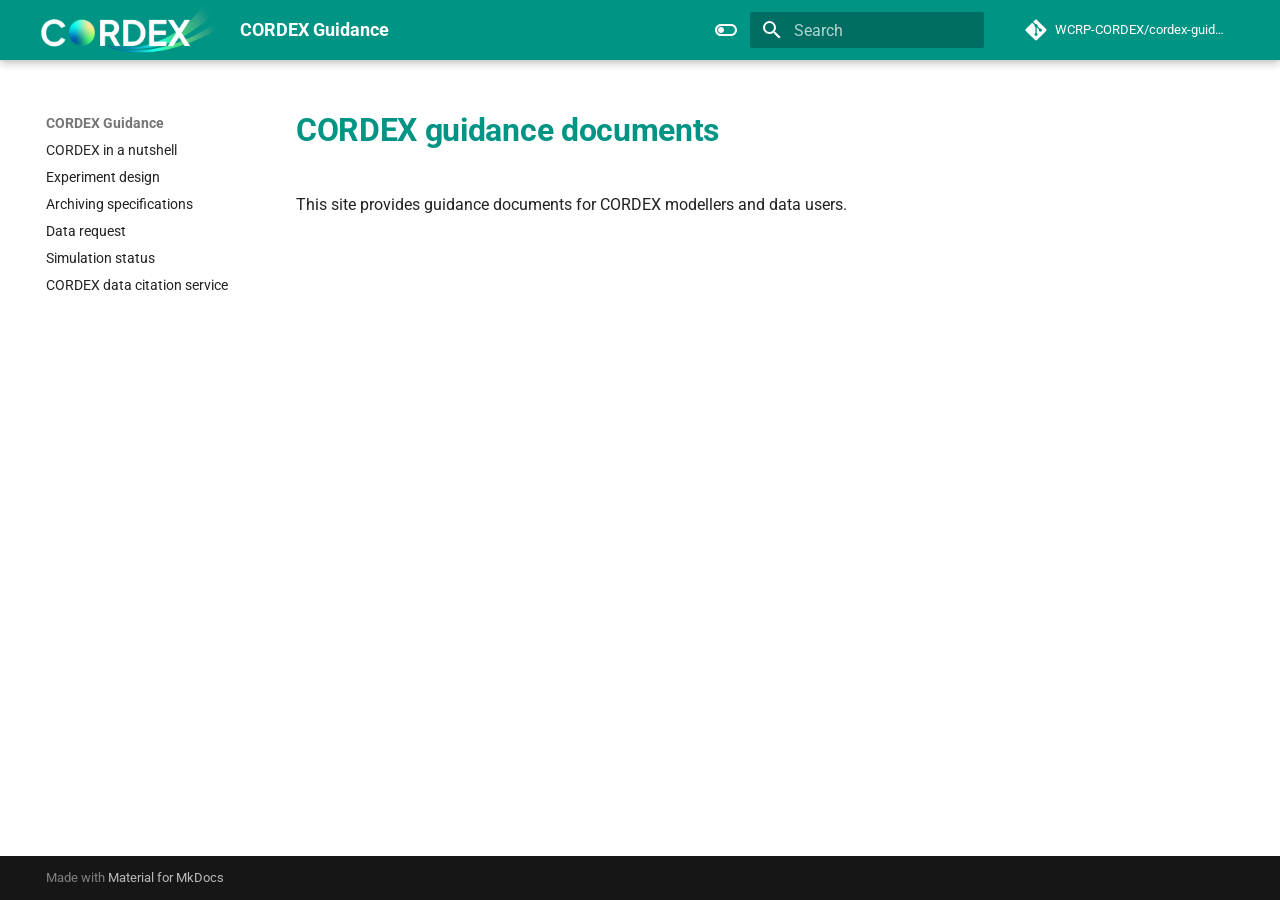
==== commit 4f5b8e89: "deploy: 6a405de9d8407dd6e8840b12e3a5c908414d3e60" ====
--- a/index.html
+++ b/index.html
@@ -131,6 +131,18 @@
 </div>
 <ul class="md-nav__list" data-md-scrollfix="">
 <li class="md-nav__item">
+<a class="md-nav__link" href="cordex-in-a-nutshell/">
+<span class="md-ellipsis">
+    
+  
+    CORDEX in a nutshell
+  
+
+    
+  </span>
+</a>
+</li>
+<li class="md-nav__item">
 <a class="md-nav__link" href="experiment-design/">
 <span class="md-ellipsis">
     
@@ -206,7 +218,7 @@
 <div class="md-content" data-md-component="content">
 <article class="md-content__inner md-typeset">
 <h1 id="cordex-guidance-documents">CORDEX guidance documents<a class="headerlink" href="#cordex-guidance-documents" title="Permanent link">¶</a></h1>
-<p>This site provides guidance documents for CORDEX modellers and data users</p>
+<p>This site provides guidance documents for CORDEX modellers and data users.</p>
 </article>
 </div>
 <script>var tabs=__md_get("__tabs");if(Array.isArray(tabs))e:for(var set of document.querySelectorAll(".tabbed-set")){var labels=set.querySelector(".tabbed-labels");for(var tab of tabs)for(var label of labels.getElementsByTagName("label"))if(label.innerText.trim()===tab){var input=document.getElementById(label.htmlFor);input.checked=!0;continue e}}</script>
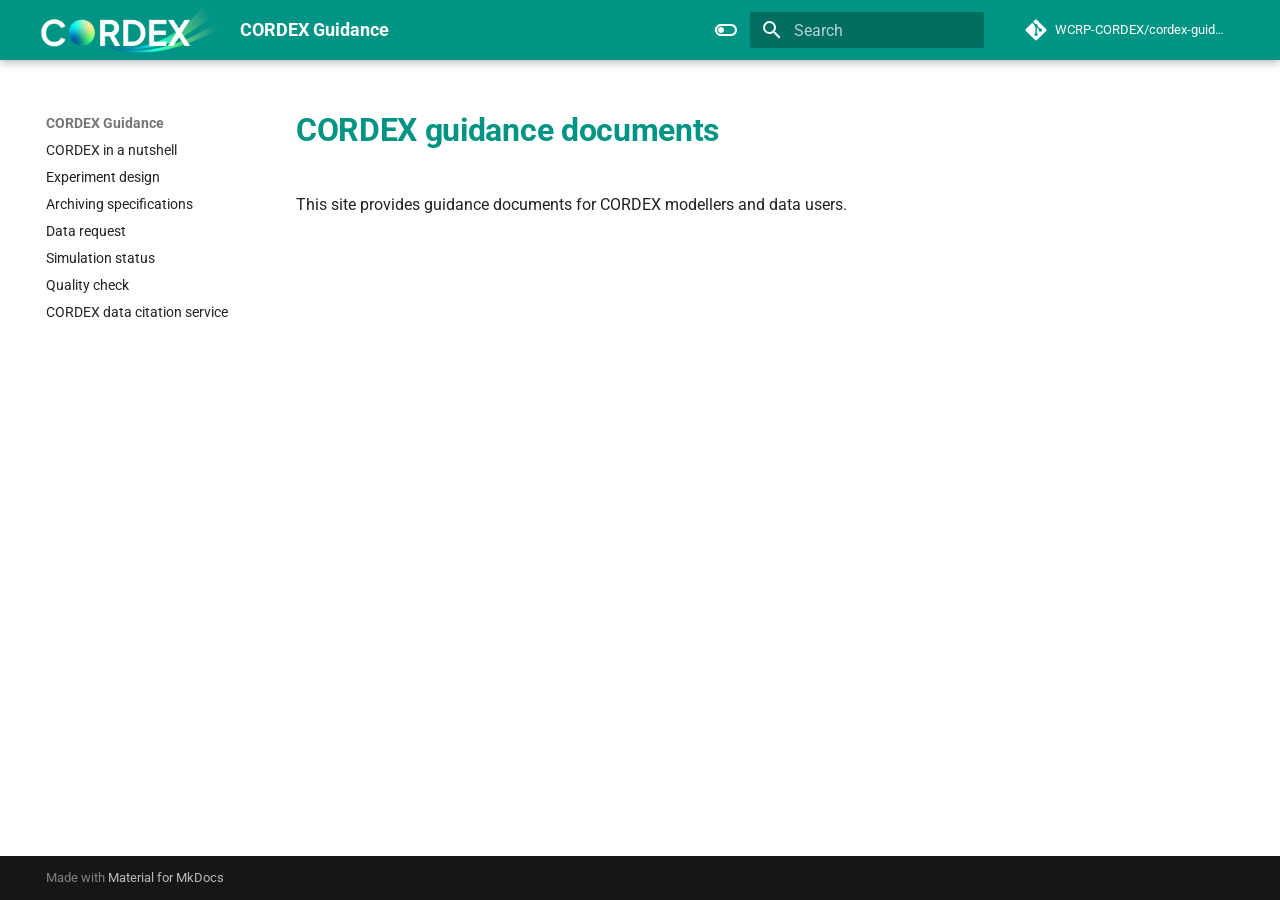
==== commit 55bc45b3: "deploy: 76c047b0a231cf69c7476c0a3bf7daa1d2b951de" ====
--- a/index.html
+++ b/index.html
@@ -191,6 +191,18 @@
 </a>
 </li>
 <li class="md-nav__item">
+<a class="md-nav__link" href="quality-check/">
+<span class="md-ellipsis">
+    
+  
+    Quality check
+  
+
+    
+  </span>
+</a>
+</li>
+<li class="md-nav__item">
 <a class="md-nav__link" href="CORDEX-CMIP6-citation/">
 <span class="md-ellipsis">
     
